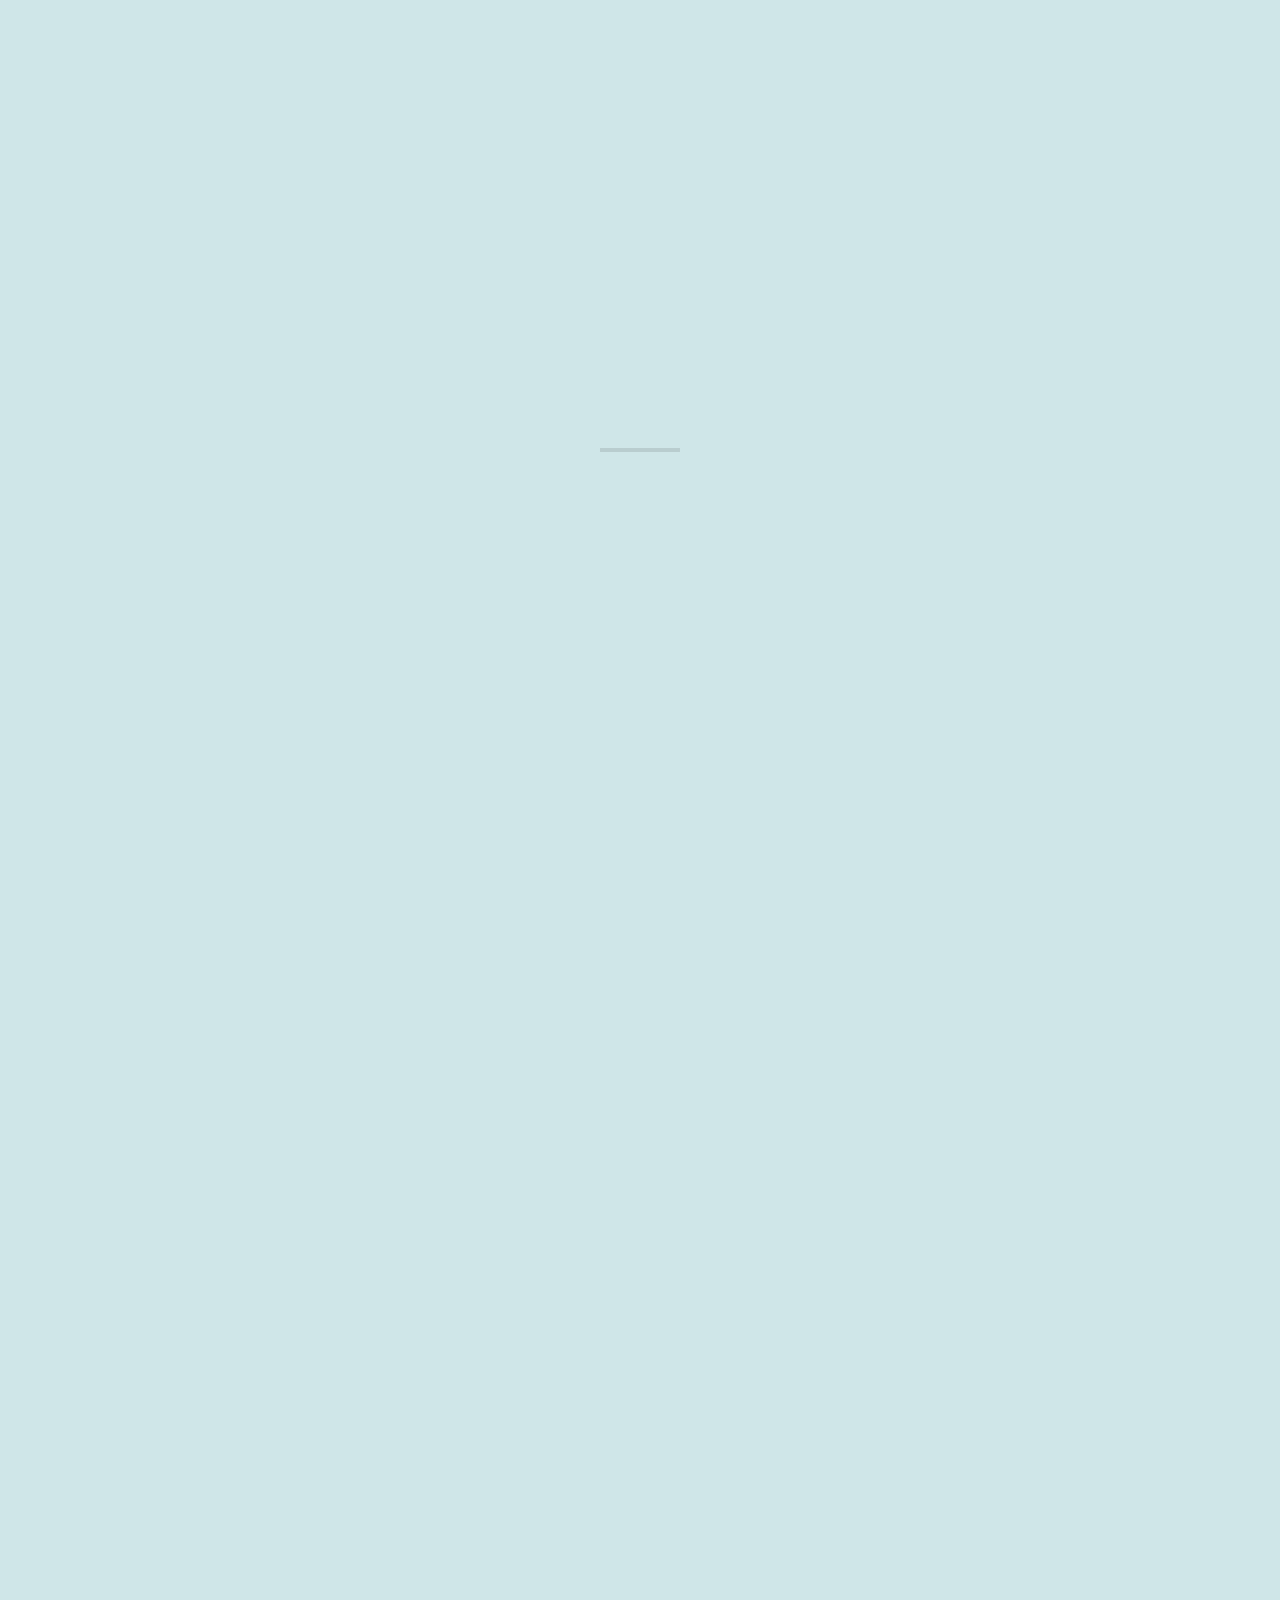
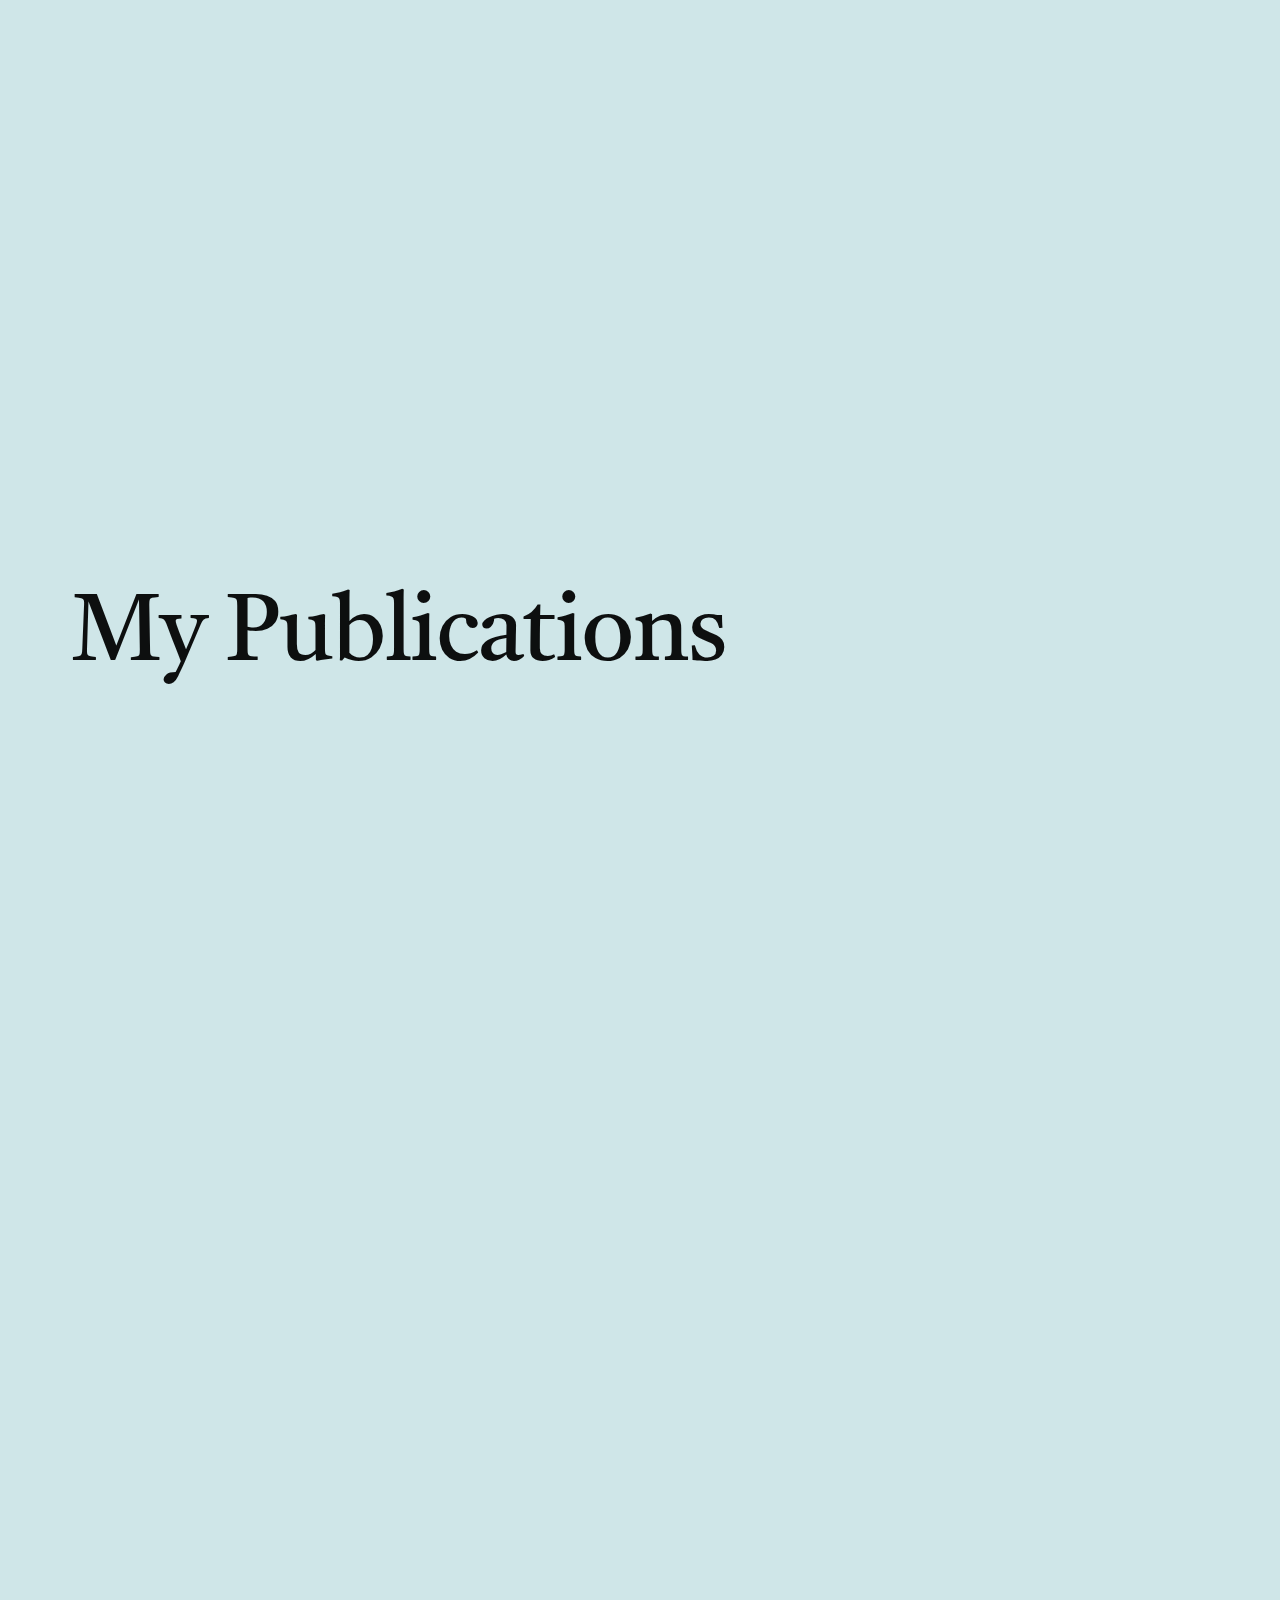
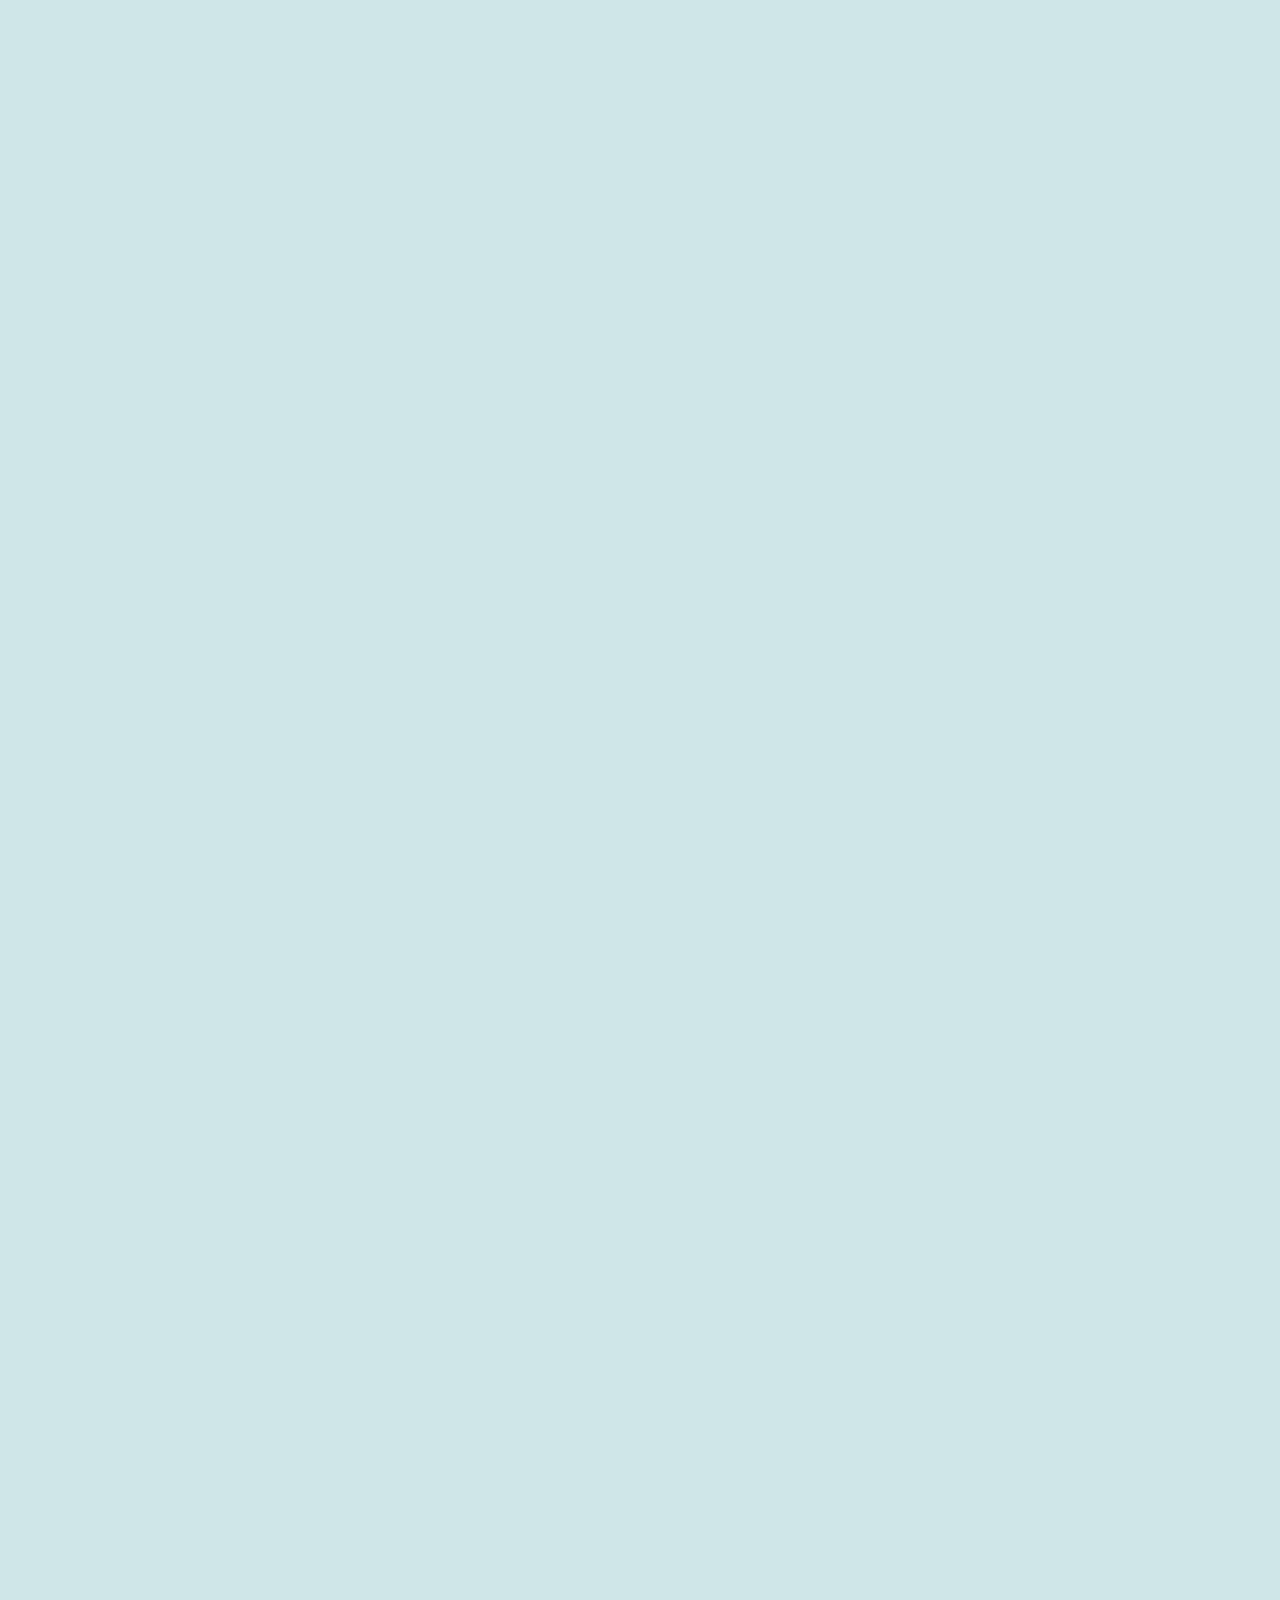
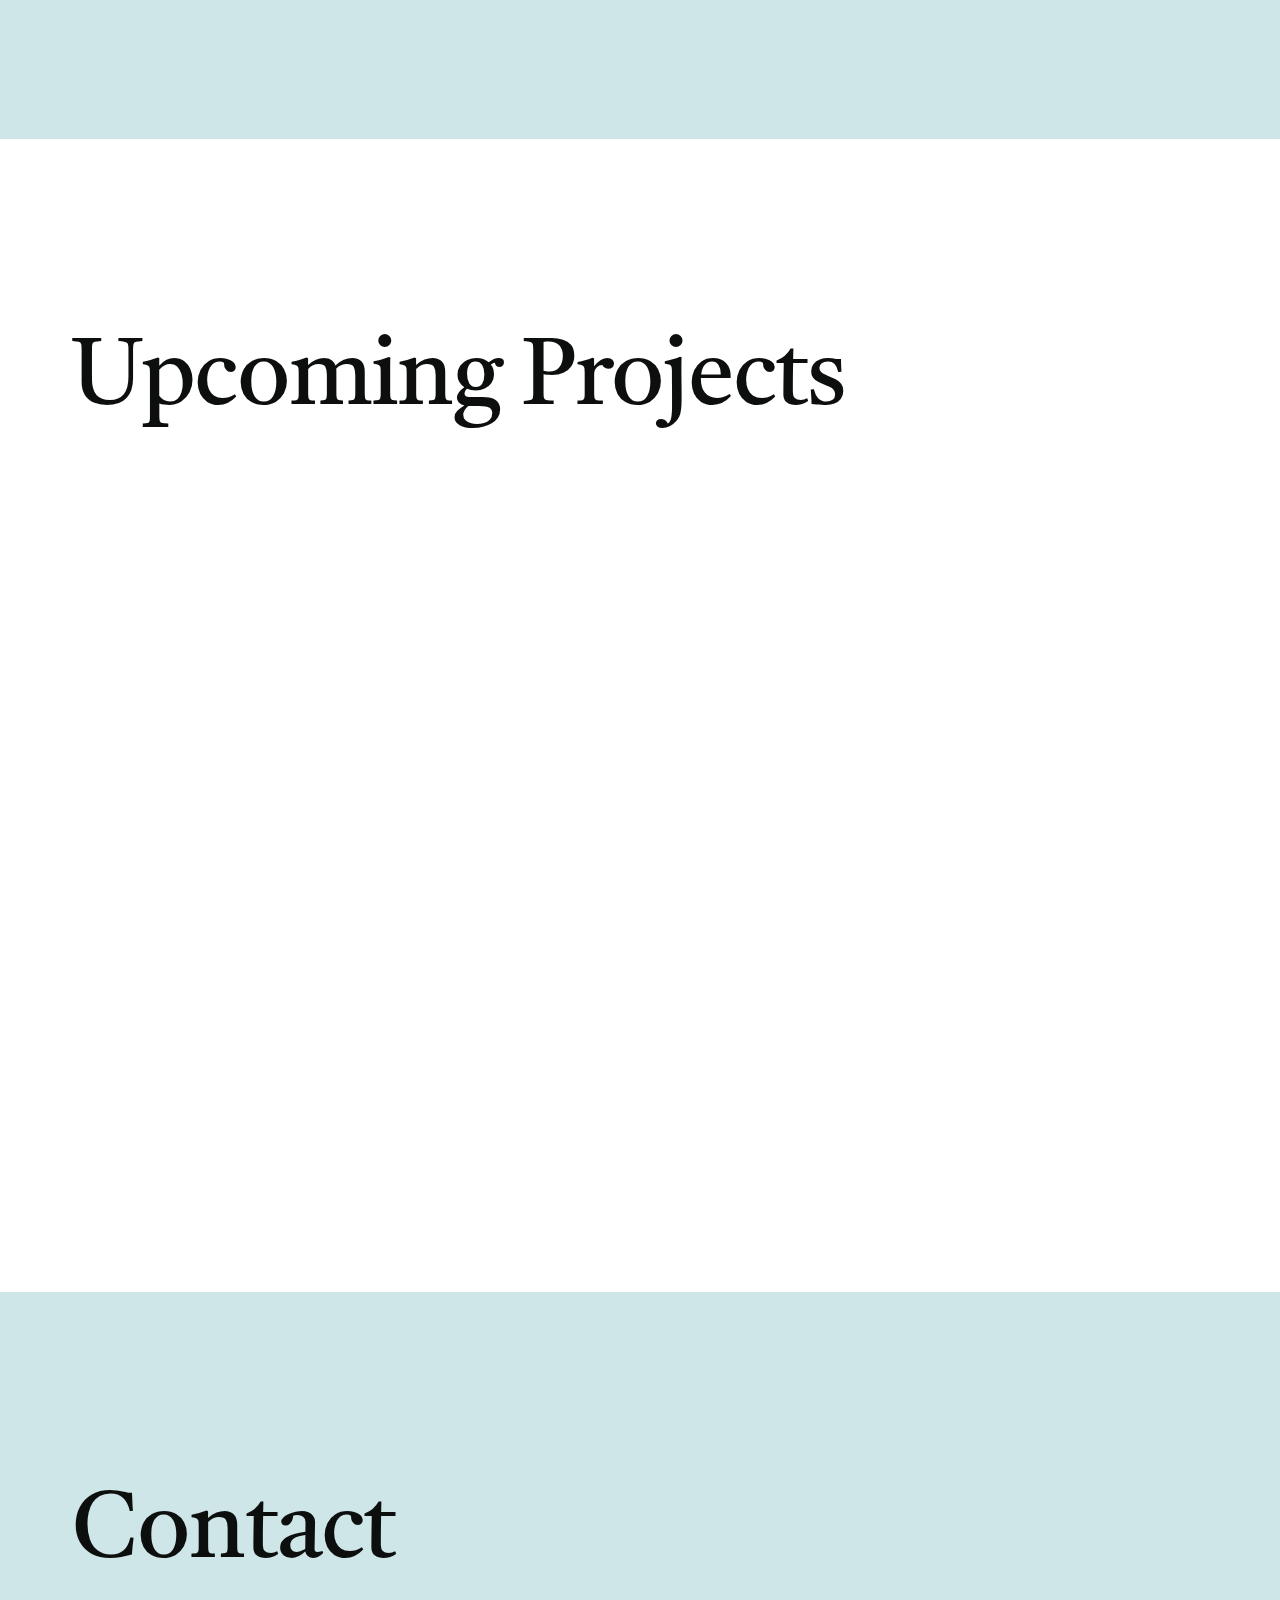
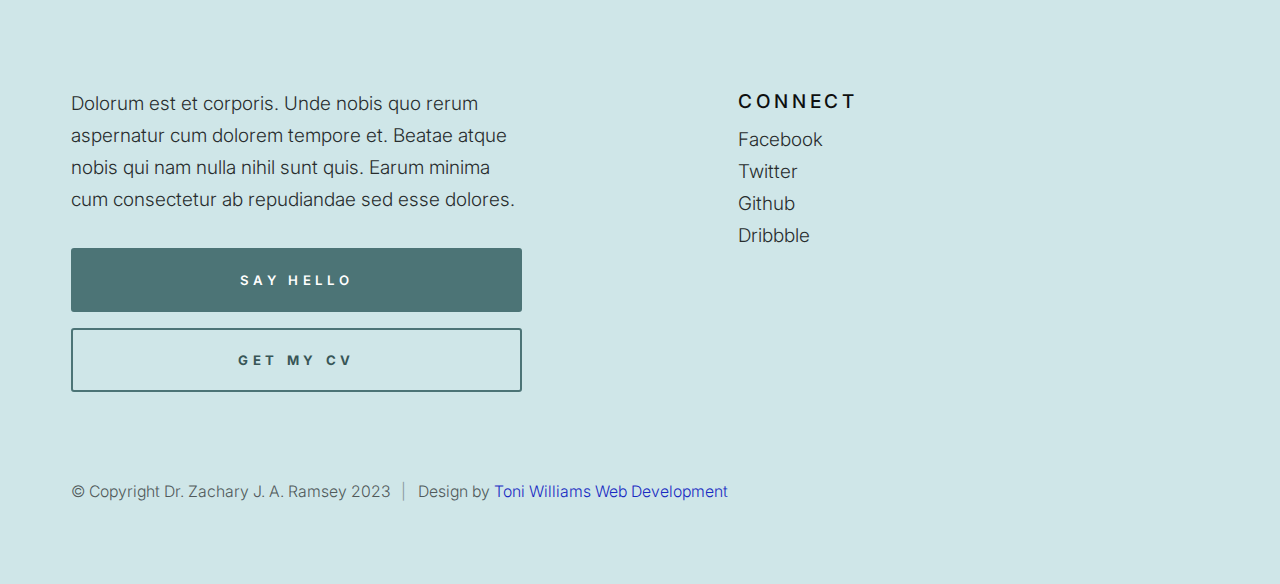
==== index.html @ a9add040 "initialize repo" ====
<!DOCTYPE html>
<html lang="en" class="no-js" >
<head>

    <!--- basic page needs
    ================================================== -->
    <meta charset="utf-8">
    <meta name="viewport" content="width=device-width, initial-scale=1">
    <title>Dr. Zachary J. A. Ramsey</title>

    <script>
        document.documentElement.classList.remove('no-js');
        document.documentElement.classList.add('js');
    </script>

    <!-- CSS
    ================================================== -->
    <link rel="stylesheet" href="css/vendor.css">
    <link rel="stylesheet" href="css/styles.css">

    <!-- favicons
    ================================================== -->
    <link rel="apple-touch-icon" sizes="180x180" href="apple-touch-icon.png">
    <link rel="icon" type="image/png" sizes="32x32" href="favicon-32x32.png">
    <link rel="icon" type="image/png" sizes="16x16" href="favicon-16x16.png">
    <link rel="manifest" href="site.webmanifest">

</head>


<body id="top">


    <!-- preloader
    ================================================== -->
    <div id="preloader">
        <div id="loader" class="line"></div>
    </div>


    <!-- page wrap
    ================================================== -->
    <div id="page" class="s-pagewrap">


        <!-- # site header 
        ================================================== -->
        <header id="masthead" class="s-header">

             <div class="s-header__block">
                <div class="s-header__branding">
                    <p class="site-title">
                        <a href="index.html" rel="home">Dr. Zachary J. A. Ramsey</a>
                    </p>
                </div>

                <a class="s-header__menu-toggle" href="#0"><span>Menu</span></a>
            </div> <!-- end s-header__block -->

            <div class="row s-header__nav-wrap">

                <nav class="s-header__nav">
                    <ul>
                        <li class="current"><a href="#intro" class="smoothscroll">Intro</a></li>
                        <li><a href="#about" class="smoothscroll">About</a></li>
                        <li><a href="#timeline" class="smoothscroll">My Publications</a></li>
                        <li><a href="#colophon" class="smoothscroll">My Passions</a></li>
                        <li><a href="#colophon" class="smoothscroll">My Interests</a></li>
                        <li><a href="#colophon" class="smoothscroll">Upcoming Projects</a></li>

                    </ul>
                </nav> <!-- end s-header__nav -->

               <!-- end s-header__social -->

            </div> <!-- end s-header__nav-wrap -->

        </header> <!-- end s-header -->


        <!-- intro
        ================================================== -->
        <section id="intro" class="s-intro">

            <div class="row">
                <div class="column lg-12 s-intro__content">

                    <div class="s-intro__text">
                        <h1 class="s-intro__text-huge animate-on-load">
                            Dr. Zachary J. A. Ramsey
                        </h1>
                    </div>

                    <div class="s-intro__bg"></div> 

                </div>
            </div>

        </section> <!-- end s-intro -->


        <!-- about
        ================================================== -->
        <section id="about" class="s-about">


            <div class="s-about__block s-about__intro">

                <div class="row">
                    <div class="column lg-12">
                        <h2 class="text-pretitle animate-on-load">About Me</h2>
    
                        <p class="attention-getter animate-on-load">
                            I'm Dr. Zachary J. A. Ramsay, a medical doctor, and clinical epidemiologist. I have worked on critical clinical trials and research studies at the University of the West Indies Sickle Cell Unit where I teach and work as a research fellow. My work has been published in peer-reviewed journals and presented at regional conferences. To meet the growing demand for big data analytics, I'm pursuing a Master of Science in Applied Statistical Modelling and Health Informatics at King's College London as a Chevening Scholar. Here, I aspire to learn new data science and statistical modeling skills to contribute to the national e-health program, public health projects, and epidemiological research studies at the Caribbean Institute for Health Research.
                        </p>
                    </div>
                </div>

            </div> <!-- end s-about__intro -->


            <div class="s-about__block s-about__career">

                <div class="row s-about__career-header">
                    <div class="column lg-12">
    
                        <p class="text-huge-title">
My Publications                        </p>
                    </div>
                </div>

                <div id="#timeline" class="row s-about__timeline" data-animate-block>
                    <div class="column lg-6 stack-on-900 s-about__timeline-section" data-animate-el>
    
                        
    
                        <div class="timeline">
    
                            <div class="timeline__block">
                                <div class="timeline__bullet"></div>
                                <div class="timeline__header">
                                    <h4 class="timeline__title">Sage Journals</h3>
                                </div>
                                <div class="timeline__desc">
                                    <p>The clinical assessment of foreign body ingestions: Experience in a developing country</p>
                                </div>
                            </div>
    
                            <div class="timeline__block">
                                <div class="timeline__bullet"></div>
                                <div class="timeline__header">
                                    <h4 class="timeline__title">Annals of Hematology

                                    </h4>
                                </div>
                                <div class="timeline__desc">
                                    <p>Numb chin syndrome in sickle cell disease: a case series of Jamaican patients</p>
                                </div>
                            </div>

                            <div class="timeline__block">
                                <div class="timeline__bullet"></div>
                                <div class="timeline__header">
                                    <h4 class="timeline__title">Disability and Health Journal</h4>
                                </div>
                                <div class="timeline__desc">
                                    <p> Health-related quality of life and neuropathic pain in sickle cell disease in Jamaica</p>
                                </div>
                            </div>
                            <div class="timeline__block">
                                <div class="timeline__bullet"></div>
                                <div class="timeline__header">
                                    <h4 class="timeline__title">Health Equity Journal</h4>
                                </div>
                                <div class="timeline__desc">
                                    <p>How Free Is Free Health Care? An Assessment of Universal Health Coverage Among Jamaicans with Sickle Cell Disease </p>
                                </div>
                            </div>
                            <div class="timeline__block">
                                <div class="timeline__bullet"></div>
                                <div class="timeline__header">
                                    <h4 class="timeline__title">The Clinical Journal of Pain</h4>
                                </div>
                                <div class="timeline__desc">
                                    <p>Sickle Cell Disease and Pain: Is it all Vaso-occlusive Crises?Sickle Cell Disease and Pain: Is it all Vaso-occlusive Crises?</p>
                                </div>
                            </div>
    
                            <div class="timeline__block">
                                <div class="timeline__bullet"></div>
                                <div class="timeline__header">
                                    <h4 class="timeline__title">BMC Journal of Medical Case Reports</h4>
                                </div>
                                <div class="timeline__desc">
                                    <p>The additional genetic diagnosis of homozygous sickle cell disease in a patient with Waardenburg-Shah syndrome: a case report </p>
                                </div>
                            </div>
                         <!-- end timeline -->
    
                    </div> <!-- end s-about__timeline-section -->
    
                    <!-- <div class="column lg-6 stack-on-900 s-about__timeline-section" data-animate-el>
    
                        <h2 class="text-subtitle">
                            Education
                        </h2>
    
                        <div class="timeline">
    
                            <div class="timeline__block">
                                <div class="timeline__bullet"></div>
                                <div class="timeline__header">
                                    <h4 class="timeline__title">University of Life</h3>
                                    <h5 class="timeline__meta">Master in Graphic Design</h5>
                                    <p class="timeline__timeframe">April 2015</p>
                                </div>
                                <div class="timeline__desc">
                                    <p>Lorem ipsum Occaecat do esse ex et dolor culpa nisi ex in magna consectetur nisi cupidatat laboris esse eiusmod deserunt aute do quis velit esse sed Ut proident cupidatat nulla esse cillum laborum occaecat nostrud sit dolor incididunt amet est occaecat nisi.</p>
                                </div>
                            </div>
    
                            <div class="timeline__block">
                                <div class="timeline__bullet"></div>
                                <div class="timeline__header">
                                    <h4 class="timeline__title">School of Cool Designers</h4>
                                    <h5 class="timeline__meta">B.A. Degree in Graphic Design</h5>
                                    <p class="timeline__timeframe">August 2012</p>
                                </div>
                                <div class="timeline__desc">
                                    <p>Lorem ipsum Occaecat do esse ex et dolor culpa nisi ex in magna consectetur nisi cupidatat laboris esse eiusmod deserunt aute do quis velit esse sed Ut proident cupidatat nulla esse cillum laborum occaecat nostrud sit dolor incididunt amet est occaecat nisi.</p>
                                </div>
                            </div>
     
                        </div> <!-- end timeline -->
                        
                    </div> <!-- end s-about__timeline-section -->
    
                </div> <!-- end about__timeline -->

                <div class="row s-about__skills" data-animate-block>
                    <div class="column lg-12" data-animate-el>
    
                        <!-- <h2 class="text-subtitle">
                            Skills & Expertise
                        </h2> -->
                        <div class="column lg-12">
    
                            <p class="text-huge-title">
                               My Passions                     </p>
                        </div>
    
                        <ul class="skill-bars">
                            <li>
                            <div class="progress percent95"></div>
                            <strong>placeholder</strong>
                            </li>
                            <li>
                            <div class="progress percent85"></div>
                            <strong>placeholder</strong>
                            </li>
                            <li>
                            <div class="progress percent70"></div>
                            <strong>placeholder</strong>
                            </li>
                            <li>
                            <div class="progress percent75"></div>
                            <strong>placeholder</strong>
                            </li>
                            <li>
                            <div class="progress percent85"></div>
                            <strong>placeholder</strong>
                            </li>
                            <li>
                            <div class="progress percent90"></div>
                            <strong>placeholder</strong>
                            </li>
                            <li>
                            <div class="progress percent85"></div>
                            <strong>placeholder</strong>
                            </li>
                            <li>
                            <div class="progress percent75"></div>
                            <strong>placeholder</strong>
                            </li>
                        </ul>
    
                    </div>
                </div> <!-- end s-about__skills -->

                <div class="row s-about__clients" data-animate-block>
                    <div class="column lg-12" data-animate-el>
                        <div class="column lg-12">
    
                            <p class="text-huge-title">
                               My Interests                    </p>
                        </div>
    
                        <ul class="skill-bars">
                            <li>
                            <div class="progress percent95"></div>
                            <strong>placeholder</strong>
                            </li>
                            <li>
                            <div class="progress percent85"></div>
                            <strong>placeholder</strong>
                            </li>
                            <li>
                            <div class="progress percent70"></div>
                            <strong>placeholder</strong>
                            </li>
                            <li>
                            <div class="progress percent75"></div>
                            <strong>placeholder</strong>
                            </li>
                            <li>
                            <div class="progress percent85"></div>
                            <strong>placeholder</strong>
                            </li>
                            <li>
                            <div class="progress percent90"></div>
                            <strong>placeholder</strong>
                            </li>
                            <li>
                            <div class="progress percent85"></div>
                            <strong>placeholder</strong>
                            </li>
                            <li>
                            <div class="progress percent75"></div>
                            <strong>placeholder</strong>
                            </li>
                        </ul>
    
                    </div>
                </div> <!-- end s-about__clients-->

            </div> <!-- end s-about__career -->

        </section> <!-- end s-about -->


        <!-- # works
        ================================================== -->
        <section id="works" class="s-works">

            <div class="row">
                <div class="column lg-12">

                    <p class="text-huge-title">
                  Upcoming Projects
                    </p>
                </div>
            </div>

            <div class="row folio-list block-lg-one-half block-stack-on-550" data-animate-block>

                <div class="column" data-animate-el>
                    <div class="folio-item">
                        <div class="folio-item__thumb">
                            <a class="folio-item__thumb-link" href="images/portfolio/gallery/g-kinfolk.jpg" Title="The Kinfolk" data-size="1050x700">
                                <img src="#" 
                                     srcset="#" alt="">
                            </a>
                        </div>
                        <div class="folio-item__info">
                            <div class="folio-item__meta">
                                <span class="cat">placeholder</span>
                                <a href="#" title="Project Link" class="project-link">placeholder</a>
                            </div>
                            <h4 class="folio-item__title">placeholder</h4>
                        </div>
                        <div class="folio-item__caption">
                            <p>placeholder</p>
                        </div>
                    </div>
                </div> <!-- end column -->
                <div class="column" data-animate-el>
                    <div class="folio-item">
                        <div class="folio-item__thumb">
                            <a class="folio-item__thumb-link" href="#" title="Grayscale" data-size="1050x700">
                                <img src="#" 
                                     srcset="#" alt="">
                            </a>
                        </div>
                        <div class="folio-item__info">
                            <div class="folio-item__meta">
                                <span class="cat">placeholder</span>
                                <a href="#" title="Project Link" class="project-link">placeholder</a>
                            </div>
                            <h4 class="folio-item__title">placeholder</h4>
                        </div>
                        <div class="folio-item__caption">
                            <p>placeholder</p>
                        </div>
                    </div>
                </div> <!-- end column -->
                <div class="column" data-animate-el>
                    <div class="folio-item">
                        <div class="folio-item__thumb">
                            <a class="folio-item__thumb-link" href="images/portfolio/gallery/g-lamp.jpg" title="The Lamp" data-size="1050x700">
                                <img src="#" 
                                     srcset="#" alt="">
                            </a>
                        </div>
                        <div class="folio-item__info">
                            <div class="folio-item__meta">
                                <span class="cat">placeholder</span>
                                <a href="https://www.behance.net/" title="Project Link" class="project-link">placeholder</a>
                            </div>
                            <h4 class="folio-item__title">Tplaceholder</h4>
                        </div>
                        <div class="folio-item__caption">
                            <p>placeholder</p>
                        </div>
                    </div>
                </div> <!-- end column -->
                <div class="column" data-animate-el>
                    <div class="folio-item">
                        <div class="folio-item__thumb">
                            <a class="folio-item__thumb-link" href="#" title="Caffein & Tulips" data-size="1050x700">
                                <img src="#" 
                                     srcset="#" alt="">
                            </a>
                        </div>
                        <div class="folio-item__info">
                            <div class="folio-item__meta">
                                <span class="cat">placeholder</span>
                                <a href="https://www.behance.net/" title="Project Link" class="project-link">placeholder</a>
                            </div>
                            <h4 class="folio-item__title">
                                placeholder
                            </h4>
                        </div>
                        <div class="folio-item__caption">
                            <p>placeholder</p>
                        </div>
                    </div>
                </div> <!-- end column -->
                <div class="column" data-animate-el>
                    <div class="folio-item">
                        <div class="folio-item__thumb">
                            <a class="folio-item__thumb-link" href="#" title="Tropical" data-size="1050x700">
                                <img src="#" 
                                     srcset="#" alt="">
                            </a>
                        </div>
                        <div class="folio-item__info">
                            <div class="folio-item__meta">
                                <span class="cat">placeholder</span>
                                <a href="https://www.behance.net/" title="Project Link" class="project-link">placeholder</a>
                            </div>
                            <h4 class="folio-item__title">placeholder</h4>
                        </div>
                        <div class="folio-item__caption">
                            <p>placeholder</p>
                        </div>
                    </div>
                </div> <!-- end column -->
                <div class="column" data-animate-el>
                    <div class="folio-item">
                        <div class="folio-item__thumb">
                            <a class="folio-item__thumb-link" href="#" title="Woodcraft" data-size="1050x700">
                                <img src="#" 
                                     srcset="#" alt="">
                            </a>
                        </div>
                        <div class="folio-item__info">
                            <div class="folio-item__meta">
                                <span class="cat">placeholder</span>
                                <a href="https://www.behance.net/" title="Project Link" class="project-link">placeholder</a>
                            </div>
                            <h4 class="folio-item__title">placeholder</h4>
                        </div>
                        <div class="folio-item__caption">
                            <p>placeholder.</p>
                        </div>
                    </div>
                </div> <!-- end column -->
    
            </div> <!-- folio-list -->

            <!-- <div class="row testimonials">
                <div class="column lg-12">
    
                    <div class="swiper testimonial-slider">
    
                        <div class="swiper-wrapper">

                            <div class="testimonial-slider__slide swiper-slide">
                                <p>
                                Molestiae incidunt consequatur quis ipsa autem nam sit enim magni. Voluptas tempore rem. 
                                Explicabo a quaerat sint autem dolore ducimus ut consequatur neque. Nisi dolores quaerat fuga rem nihil nostrum.
                                Laudantium quia consequatur molestias.
                                </p>
                                <div class="testimonial-slider__author">
                                    <img src="images/avatars/user-02.jpg" alt="Author image" class="testimonial-slider__avatar">
                                    <cite class="testimonial-slider__cite">
                                        <strong>John Rockefeller</strong>
                                        <span>Standard Oil Co.</span>
                                    </cite>
                                </div>
                            </div> <!-- end testimonial-slider__slide 
            
                            <div class="testimonial-slider__slide swiper-slide">
                                <p>
                                Excepturi nam cupiditate culpa doloremque deleniti repellat. Veniam quos repellat voluptas animi adipisci.
                                Nisi eaque consequatur. Voluptatem dignissimos ut ducimus accusantium perspiciatis.
                                Quasi voluptas eius distinctio. Atque eos maxime.
                                </p>
                                <div class="testimonial-slider__author">
                                    <img src="images/avatars/user-03.jpg" alt="Author image" class="testimonial-slider__avatar">
                                    <cite class="testimonial-slider__cite">
                                        <strong>Andrew Carnegie</strong>
                                        <span>Carnegie Steel Co.</span>
                                    </cite>
                                </div>
                            </div> <!-- end testimonial-slider__slide 
            
                            <div class="testimonial-slider__slide swiper-slide">
                                <p>
                                Repellat dignissimos libero. Qui sed at corrupti expedita voluptas odit. Nihil ea quia nesciunt. Ducimus aut sed ipsam.  
                                Autem eaque officia cum exercitationem sunt voluptatum accusamus. Quasi voluptas eius distinctio.
                                Voluptatem dignissimos ut.
                                </p>
                                <div class="testimonial-slider__author">
                                    <img src="images/avatars/user-01.jpg" alt="Author image" class="testimonial-slider__avatar">
                                    <cite class="testimonial-slider__cite">
                                        <strong>John Morgan</strong>
                                        <span>JP Morgan & Co.</span>
                                    </cite>
                                </div>
                            </div> <!-- end testimonial-slider__slide 

                            <div class="testimonial-slider__slide swiper-slide">
                                <p>
                                Excepturi nam cupiditate culpa doloremque deleniti repellat. Veniam quos repellat voluptas animi adipisci.
                                Nisi eaque consequatur. Voluptatem dignissimos ut ducimus accusantium perspiciatis.
                                Quasi voluptas eius distinctio. Atque eos maxime.
                                </p>
                                <div class="testimonial-slider__author">
                                    <img src="images/avatars/user-05.jpg" alt="Author image" class="testimonial-slider__avatar">
                                    <cite class="testimonial-slider__cite">
                                        <strong>Henry Ford</strong>
                                        <span>Ford Motor Co.</span>
                                    </cite>
                                </div>
                            </div> <!-- end testimonial-slider__slide 
        
                        </div> end swiper-wrapper

                        <div class="testimonial-slider__next">
                            <svg xmlns="http://www.w3.org/2000/svg" width="24" height="24" viewBox="0 0 24 24" style="fill: rgba(0, 0, 0, 1);transform: ;msFilter:;"><path d="m11.293 17.293 1.414 1.414L19.414 12l-6.707-6.707-1.414 1.414L15.586 11H6v2h9.586z"></path></svg>
                        </div>
                        <div class="testimonial-slider__prev">
                            <svg xmlns="http://www.w3.org/2000/svg" width="24" height="24" viewBox="0 0 24 24" style="fill: rgba(0, 0, 0, 1);transform: ;msFilter:;"><path d="M12.707 17.293 8.414 13H18v-2H8.414l4.293-4.293-1.414-1.414L4.586 12l6.707 6.707z"></path></svg>
                        </div>
    
                        <div class="swiper-pagination"></div> -->
    
                    </div> <!-- end testimonial-slider 
    
                </div> <!-- end column -->
            </div> <!-- end row testimonials -->

        </section> <!-- end s-works -->


        <!-- # site footer
        ================================================== -->
        <footer id="colophon" class="s-footer">

            <div class="row s-footer__contact-header">
                <div class="column lg-12">
                    <!-- <h2 class="text-pretitle">Get In Touch</h2> -->

                    <p class="text-huge-title">
                       Contact
                    </p>
                </div>
            </div> <!-- end s-footer__content -->

            <div class="row s-footer__contact-content">

                <div class="column lg-5 md-6 stack-on-900 left-block">
                    <p>
                    Dolorum est et corporis. Unde nobis quo rerum aspernatur cum dolorem 
                    tempore et. Beatae atque nobis qui nam nulla nihil sunt quis. Earum 
                    minima cum consectetur ab repudiandae sed esse dolores.

                    <div class="s-footer__buttons">
                        <a href="mailto:sayhello@augustine.com" class="btn btn--primary u-fullwidth">Say Hello</a>
                        <a href="#0" class="btn btn--stroke u-fullwidth">Get My CV</a>
                    </div>

                    </p>
                </div>

                <div class="column lg-4 md-5 stack-on-900 right-block">

                    <!-- <div class="s-footer__contact-info" >
                        <h2 class="text-subtitle">
                            Start A Project
                        </h2>
                        <ul class="link-list">
                            <li><a href="mailto:sayhello@augustine.com">sayhello@augustine.com</a></li>
                            <li><a href="tel:+1975432345">+197 543 2345</a></li>
                        </ul>
                    </div> -->

                    <div class="s-footer__social">
                        <h2 class="text-subtitle">
                            Connect
                        </h2>
                        <ul class="link-list">
                            <li><a href="#0">Facebook</a></li>
                            <li><a href="#0">Twitter</a></li>
                            <li><a href="#0">Github</a></li>
                            <li><a href="#0">Dribbble</a></li>
                        </ul>
                    </div>
                    
                </div>
            </div> <!-- end s-footer__contact-content -->

            <div class="row s-footer__bottom">
                <div class="column ss-copyright">
                    <span>© Copyright Dr. Zachary J. A. Ramsey 2023</span> 
                    <span>Design by <a href="https://toniwilliamsdev.com/">Toni Williams Web Development</a></span>
                </div>

                <div class="ss-go-top">
                    <a class="smoothscroll" title="Back to Top" href="#top">
                        <svg xmlns="http://www.w3.org/2000/svg" width="24" height="24" viewBox="0 0 24 24" style="fill: rgba(0, 0, 0, 1);transform: ;msFilter:;"><path d="M6 4h12v2H6zm5 10v6h2v-6h5l-6-6-6 6z"></path></svg>
                    </a>
                </div>
            </div> <!-- end s-footer__bottom-->

        </footer> <!-- end s-footer -->

    </div> <!-- end s-pagewrap -->


    <!-- photoswipe background
    ================================================== -->
    <div aria-hidden="true" class="pswp" role="dialog" tabindex="-1">

        <div class="pswp__bg"></div>
        <div class="pswp__scroll-wrap">

            <div class="pswp__container">
                <div class="pswp__item"></div>
                <div class="pswp__item"></div>
                <div class="pswp__item"></div>
            </div>

            <div class="pswp__ui pswp__ui--hidden">
                <div class="pswp__top-bar">
                    <div class="pswp__counter"></div><button class="pswp__button pswp__button--close" title="Close (Esc)"></button> <button class="pswp__button pswp__button--share" title=
                    "Share"></button> <button class="pswp__button pswp__button--fs" title="Toggle fullscreen"></button> <button class="pswp__button pswp__button--zoom" title=
                    "Zoom in/out"></button>
                    <div class="pswp__preloader">
                        <div class="pswp__preloader__icn">
                            <div class="pswp__preloader__cut">
                                <div class="pswp__preloader__donut"></div>
                            </div>
                        </div>
                    </div>
                </div>
                <div class="pswp__share-modal pswp__share-modal--hidden pswp__single-tap">
                    <div class="pswp__share-tooltip"></div>
                </div><button class="pswp__button pswp__button--arrow--left" title="Previous (arrow left)"></button> <button class="pswp__button pswp__button--arrow--right" title=
                "Next (arrow right)"></button>
                <div class="pswp__caption">
                    <div class="pswp__caption__center"></div>
                </div>
            </div>

        </div>

    </div> <!-- end photoSwipe background -->


    <!-- Java Script
    ================================================== -->
    <script src="js/plugins.js"></script>
    <script src="js/main.js"></script>

</body>
</html>
---- css/vendor.css ----
/* ===================================================================
 * Augustine Third-party Stylesheets
 * Template Ver. 1.0.0
 * 03-16-2022
 * -------------------------------------------------------------------
 *
 * TOC:
 * # PrismJS 
 * # Swiper
 * # PhotoSwipe Main CSS
 * # PhotoSwipe Skin
 *
 * ------------------------------------------------------------------- */


/* ===================================================================
 * # PrismJS 1.20.0
 *   https://prismjs.com/download.html#themes=prism-okaidia&languages=markup+css+clike+javascript+markup-templating+php 
 *   
 *   okaidia theme for JavaScript, CSS and HTML
 *   Loosely based on Monokai textmate theme by http://www.monokai.nl/
 *   @author ocodia
 * ------------------------------------------------------------------- */
code[class*="language-"],
pre[class*="language-"] {
    color           : #f8f8f2;
    background      : none;
    text-shadow     : 0 1px rgba(0, 0, 0, 0.3);
    font-family     : var(--font-mono);
    font-size       : calc(var(--text-size) * 0.9444);
    text-align      : left;
    white-space     : pre;
    word-spacing    : normal;
    word-break      : normal;
    word-wrap       : normal;
    line-height     : var(--vspace-1);
    -moz-tab-size   : 4;
    -o-tab-size     : 4;
    tab-size        : 4;
    -webkit-hyphens : none;
    -moz-hyphens    : none;
    -ms-hyphens     : none;
    hyphens         : none;
}

/* Code blocks */
pre[class*="language-"] {
    padding  : var(--vspace-0_5) 0 var(--vspace-1);
    margin   : var(--vspace-1) 0;
    overflow : auto;
}

:not(pre)>code[class*="language-"],
pre[class*="language-"] {
    background : #272822;
}

/* Inline code */
:not(pre)>code[class*="language-"] {
    padding     : .1em;
    white-space : normal;
}

.token.comment,
.token.prolog,
.token.doctype,
.token.cdata {
    color : slategray;
}

.token.punctuation {
    color : #f8f8f2;
}

.token.namespace {
    opacity : .7;
}

.token.property,
.token.tag,
.token.constant,
.token.symbol,
.token.deleted {
    color : #f92672;
}

.token.boolean,
.token.number {
    color : #ae81ff;
}

.token.selector,
.token.attr-name,
.token.string,
.token.char,
.token.builtin,
.token.inserted {
    color : #a6e22e;
}

.token.operator,
.token.entity,
.token.url,
.language-css .token.string,
.style .token.string,
.token.variable {
    color : #f8f8f2;
}

.token.atrule,
.token.attr-value,
.token.function,
.token.class-name {
    color : #e6db74;
}

.token.keyword {
    color : #66d9ef;
}

.token.regex,
.token.important {
    color : #fd971f;
}

.token.important,
.token.bold {
    font-weight : bold;
}

.token.italic {
    font-style : italic;
}

.token.entity {
    cursor : help;
}



/* ===================================================================
 * # Swiper 8.0.6
 * Most modern mobile touch slider and framework with hardware accelerated transitions
 * https://swiperjs.com
 *
 * Copyright 2014-2022 Vladimir Kharlampidi
 *
 * Released under the MIT License
 *
 * Released on: February 14, 2022
 * ------------------------------------------------------------------- */
@font-face {
    font-family : 'swiper-icons';
    src         : url("data:application/font-woff;charset=utf-8;base64, [base64]//wADZ2x5ZgAAAywAAADMAAAD2MHtryVoZWFkAAABbAAAADAAAAA2E2+eoWhoZWEAAAGcAAAAHwAAACQC9gDzaG10eAAAAigAAAAZAAAArgJkABFsb2NhAAAC0AAAAFoAAABaFQAUGG1heHAAAAG8AAAAHwAAACAAcABAbmFtZQAAA/gAAAE5AAACXvFdBwlwb3N0AAAFNAAAAGIAAACE5s74hXjaY2BkYGAAYpf5Hu/j+W2+MnAzMYDAzaX6QjD6/4//Bxj5GA8AuRwMYGkAPywL13jaY2BkYGA88P8Agx4j+/8fQDYfA1AEBWgDAIB2BOoAeNpjYGRgYNBh4GdgYgABEMnIABJzYNADCQAACWgAsQB42mNgYfzCOIGBlYGB0YcxjYGBwR1Kf2WQZGhhYGBiYGVmgAFGBiQQkOaawtDAoMBQxXjg/wEGPcYDDA4wNUA2CCgwsAAAO4EL6gAAeNpj2M0gyAACqxgGNWBkZ2D4/wMA+xkDdgAAAHjaY2BgYGaAYBkGRgYQiAHyGMF8FgYHIM3DwMHABGQrMOgyWDLEM1T9/w8UBfEMgLzE////P/5//f/V/xv+r4eaAAeMbAxwIUYmIMHEgKYAYjUcsDAwsLKxc3BycfPw8jEQA/[base64]/uznmfPFBNODM2K7MTQ45YEAZqGP81AmGGcF3iPqOop0r1SPTaTbVkfUe4HXj97wYE+yNwWYxwWu4v1ugWHgo3S1XdZEVqWM7ET0cfnLGxWfkgR42o2PvWrDMBSFj/IHLaF0zKjRgdiVMwScNRAoWUoH78Y2icB/yIY09An6AH2Bdu/UB+yxopYshQiEvnvu0dURgDt8QeC8PDw7Fpji3fEA4z/PEJ6YOB5hKh4dj3EvXhxPqH/SKUY3rJ7srZ4FZnh1PMAtPhwP6fl2PMJMPDgeQ4rY8YT6Gzao0eAEA409DuggmTnFnOcSCiEiLMgxCiTI6Cq5DZUd3Qmp10vO0LaLTd2cjN4fOumlc7lUYbSQcZFkutRG7g6JKZKy0RmdLY680CDnEJ+UMkpFFe1RN7nxdVpXrC4aTtnaurOnYercZg2YVmLN/d/gczfEimrE/fs/bOuq29Zmn8tloORaXgZgGa78yO9/cnXm2BpaGvq25Dv9S4E9+5SIc9PqupJKhYFSSl47+Qcr1mYNAAAAeNptw0cKwkAAAMDZJA8Q7OUJvkLsPfZ6zFVERPy8qHh2YER+3i/BP83vIBLLySsoKimrqKqpa2hp6+jq6RsYGhmbmJqZSy0sraxtbO3sHRydnEMU4uR6yx7JJXveP7WrDycAAAAAAAH//wACeNpjYGRgYOABYhkgZgJCZgZNBkYGLQZtIJsFLMYAAAw3ALgAeNolizEKgDAQBCchRbC2sFER0YD6qVQiBCv/H9ezGI6Z5XBAw8CBK/m5iQQVauVbXLnOrMZv2oLdKFa8Pjuru2hJzGabmOSLzNMzvutpB3N42mNgZGBg4GKQYzBhYMxJLMlj4GBgAYow/P/PAJJhLM6sSoWKfWCAAwDAjgbRAAB42mNgYGBkAIIbCZo5IPrmUn0hGA0AO8EFTQAA");
    font-weight : 400;
    font-style  : normal;
}

:root {
    --swiper-theme-color : #007aff;
}

.swiper {
    margin-left  : auto;
    margin-right : auto;
    position     : relative;
    overflow     : hidden;
    list-style   : none;
    padding      : 0;
    /* Fix of Webkit flickering */
    z-index      : 1;
}

.swiper-vertical>.swiper-wrapper {
    flex-direction : column;
}

.swiper-wrapper {
    position            : relative;
    width               : 100%;
    height              : 100%;
    z-index             : 1;
    display             : flex;
    transition-property : transform;
    box-sizing          : content-box;
}

.swiper-android .swiper-slide,
.swiper-wrapper {
    transform : translate3d(0px, 0, 0);
}

.swiper-pointer-events {
    touch-action : pan-y;
}

.swiper-pointer-events.swiper-vertical {
    touch-action : pan-x;
}

.swiper-slide {
    flex-shrink         : 0;
    width               : 100%;
    height              : 100%;
    position            : relative;
    transition-property : transform;
}

.swiper-slide-invisible-blank {
    visibility : hidden;
}

/* Auto Height */
.swiper-autoheight,
.swiper-autoheight .swiper-slide {
    height : auto;
}

.swiper-autoheight .swiper-wrapper {
    align-items         : flex-start;
    transition-property : transform, height;
}

.swiper-backface-hidden .swiper-slide {
    transform                   : translateZ(0);
    -webkit-backface-visibility : hidden;
    backface-visibility         : hidden;
}

/* 3D Effects */
.swiper-3d,
.swiper-3d.swiper-css-mode .swiper-wrapper {
    perspective : 1200px;
}

.swiper-3d .swiper-wrapper,
.swiper-3d .swiper-slide,
.swiper-3d .swiper-slide-shadow,
.swiper-3d .swiper-slide-shadow-left,
.swiper-3d .swiper-slide-shadow-right,
.swiper-3d .swiper-slide-shadow-top,
.swiper-3d .swiper-slide-shadow-bottom,
.swiper-3d .swiper-cube-shadow {
    transform-style : preserve-3d;
}

.swiper-3d .swiper-slide-shadow,
.swiper-3d .swiper-slide-shadow-left,
.swiper-3d .swiper-slide-shadow-right,
.swiper-3d .swiper-slide-shadow-top,
.swiper-3d .swiper-slide-shadow-bottom {
    position       : absolute;
    left           : 0;
    top            : 0;
    width          : 100%;
    height         : 100%;
    pointer-events : none;
    z-index        : 10;
}

.swiper-3d .swiper-slide-shadow {
    background : rgba(0, 0, 0, 0.15);
}

.swiper-3d .swiper-slide-shadow-left {
    background-image : linear-gradient(to left, rgba(0, 0, 0, 0.5), rgba(0, 0, 0, 0));
}

.swiper-3d .swiper-slide-shadow-right {
    background-image : linear-gradient(to right, rgba(0, 0, 0, 0.5), rgba(0, 0, 0, 0));
}

.swiper-3d .swiper-slide-shadow-top {
    background-image : linear-gradient(to top, rgba(0, 0, 0, 0.5), rgba(0, 0, 0, 0));
}

.swiper-3d .swiper-slide-shadow-bottom {
    background-image : linear-gradient(to bottom, rgba(0, 0, 0, 0.5), rgba(0, 0, 0, 0));
}

/* CSS Mode */
.swiper-css-mode>.swiper-wrapper {
    overflow           : auto;
    scrollbar-width    : none;
    /* For Firefox */
    -ms-overflow-style : none;
    /* For Internet Explorer and Edge */
}

.swiper-css-mode>.swiper-wrapper::-webkit-scrollbar {
    display : none;
}

.swiper-css-mode>.swiper-wrapper>.swiper-slide {
    scroll-snap-align : start start;
}

.swiper-horizontal.swiper-css-mode>.swiper-wrapper {
    scroll-snap-type : x mandatory;
}

.swiper-vertical.swiper-css-mode>.swiper-wrapper {
    scroll-snap-type : y mandatory;
}

.swiper-centered>.swiper-wrapper::before {
    content     : '';
    flex-shrink : 0;
    order       : 9999;
}

.swiper-centered.swiper-horizontal>.swiper-wrapper>.swiper-slide:first-child {
    margin-inline-start : var(--swiper-centered-offset-before);
}

.swiper-centered.swiper-horizontal>.swiper-wrapper::before {
    height     : 100%;
    min-height : 1px;
    width      : var(--swiper-centered-offset-after);
}

.swiper-centered.swiper-vertical>.swiper-wrapper>.swiper-slide:first-child {
    margin-block-start : var(--swiper-centered-offset-before);
}

.swiper-centered.swiper-vertical>.swiper-wrapper::before {
    width     : 100%;
    min-width : 1px;
    height    : var(--swiper-centered-offset-after);
}

.swiper-centered>.swiper-wrapper>.swiper-slide {
    scroll-snap-align : center center;
}

.swiper-virtual .swiper-slide {
    -webkit-backface-visibility : hidden;
    transform                   : translateZ(0);
}

.swiper-virtual.swiper-css-mode .swiper-wrapper::after {
    content        : '';
    position       : absolute;
    left           : 0;
    top            : 0;
    pointer-events : none;
}

.swiper-virtual.swiper-css-mode.swiper-horizontal .swiper-wrapper::after {
    height : 1px;
    width  : var(--swiper-virtual-size);
}

.swiper-virtual.swiper-css-mode.swiper-vertical .swiper-wrapper::after {
    width  : 1px;
    height : var(--swiper-virtual-size);
}

:root {
    --swiper-navigation-size  : 44px;
    /*
  --swiper-navigation-color   : var(--swiper-theme-color);
  */
}

.swiper-button-prev,
.swiper-button-next {
    position        : absolute;
    top             : 50%;
    width           : calc(var(--swiper-navigation-size) / 44 * 27);
    height          : var(--swiper-navigation-size);
    margin-top      : calc(0px - (var(--swiper-navigation-size) / 2));
    z-index         : 10;
    cursor          : pointer;
    display         : flex;
    align-items     : center;
    justify-content : center;
    color           : var(--swiper-navigation-color, var(--swiper-theme-color));
}

.swiper-button-prev.swiper-button-disabled,
.swiper-button-next.swiper-button-disabled {
    opacity        : 0.35;
    cursor         : auto;
    pointer-events : none;
}

.swiper-button-prev:after,
.swiper-button-next:after {
    font-family    : swiper-icons;
    font-size      : var(--swiper-navigation-size);
    text-transform : none !important;
    letter-spacing : 0;
    text-transform : none;
    font-variant   : initial;
    line-height    : 1;
}

.swiper-button-prev,
.swiper-rtl .swiper-button-next {
    left  : 10px;
    right : auto;
}

.swiper-button-prev:after,
.swiper-rtl .swiper-button-next:after {
    content : 'prev';
}

.swiper-button-next,
.swiper-rtl .swiper-button-prev {
    right : 10px;
    left  : auto;
}

.swiper-button-next:after,
.swiper-rtl .swiper-button-prev:after {
    content : 'next';
}

.swiper-button-lock {
    display : none;
}

:root {
    /*
  --swiper-pagination-color: var(--swiper-theme-color);
  --swiper-pagination-bullet-size: 8px;
  --swiper-pagination-bullet-width: 8px;
  --swiper-pagination-bullet-height: 8px;
  --swiper-pagination-bullet-inactive-color: #000;
  --swiper-pagination-bullet-inactive-opacity: 0.2;
  --swiper-pagination-bullet-opacity: 1;
  --swiper-pagination-bullet-horizontal-gap: 4px;
  --swiper-pagination-bullet-vertical-gap: 6px;
  */
}

.swiper-pagination {
    position   : absolute;
    text-align : center;
    transition : 300ms opacity;
    transform  : translate3d(0, 0, 0);
    z-index    : 10;
}

.swiper-pagination.swiper-pagination-hidden {
    opacity : 0;
}

/* Common Styles */
.swiper-pagination-fraction,
.swiper-pagination-custom,
.swiper-horizontal>.swiper-pagination-bullets,
.swiper-pagination-bullets.swiper-pagination-horizontal {
    bottom : 10px;
    left   : 0;
    width  : 100%;
}

/* Bullets */
.swiper-pagination-bullets-dynamic {
    overflow  : hidden;
    font-size : 0;
}

.swiper-pagination-bullets-dynamic .swiper-pagination-bullet {
    transform : scale(0.33);
    position  : relative;
}

.swiper-pagination-bullets-dynamic .swiper-pagination-bullet-active {
    transform : scale(1);
}

.swiper-pagination-bullets-dynamic .swiper-pagination-bullet-active-main {
    transform : scale(1);
}

.swiper-pagination-bullets-dynamic .swiper-pagination-bullet-active-prev {
    transform : scale(0.66);
}

.swiper-pagination-bullets-dynamic .swiper-pagination-bullet-active-prev-prev {
    transform : scale(0.33);
}

.swiper-pagination-bullets-dynamic .swiper-pagination-bullet-active-next {
    transform : scale(0.66);
}

.swiper-pagination-bullets-dynamic .swiper-pagination-bullet-active-next-next {
    transform : scale(0.33);
}

.swiper-pagination-bullet {
    width         : var(--swiper-pagination-bullet-width, var(--swiper-pagination-bullet-size, 8px));
    height        : var(--swiper-pagination-bullet-height, var(--swiper-pagination-bullet-size, 8px));
    display       : inline-block;
    border-radius : 50%;
    background    : var(--swiper-pagination-bullet-inactive-color, #000);
    opacity       : var(--swiper-pagination-bullet-inactive-opacity, 0.2);
}

button.swiper-pagination-bullet {
    border             : none;
    margin             : 0;
    padding            : 0;
    box-shadow         : none;
    -webkit-appearance : none;
    appearance         : none;
}

.swiper-pagination-clickable .swiper-pagination-bullet {
    cursor : pointer;
}

.swiper-pagination-bullet:only-child {
    display : none !important;
}

.swiper-pagination-bullet-active {
    opacity    : var(--swiper-pagination-bullet-opacity, 1);
    background : var(--swiper-pagination-color, var(--swiper-theme-color));
}

.swiper-vertical>.swiper-pagination-bullets,
.swiper-pagination-vertical.swiper-pagination-bullets {
    right     : 10px;
    top       : 50%;
    transform : translate3d(0px, -50%, 0);
}

.swiper-vertical>.swiper-pagination-bullets .swiper-pagination-bullet,
.swiper-pagination-vertical.swiper-pagination-bullets .swiper-pagination-bullet {
    margin  : var(--swiper-pagination-bullet-vertical-gap, 6px) 0;
    display : block;
}

.swiper-vertical>.swiper-pagination-bullets.swiper-pagination-bullets-dynamic,
.swiper-pagination-vertical.swiper-pagination-bullets.swiper-pagination-bullets-dynamic {
    top       : 50%;
    transform : translateY(-50%);
    width     : 8px;
}

.swiper-vertical>.swiper-pagination-bullets.swiper-pagination-bullets-dynamic .swiper-pagination-bullet,
.swiper-pagination-vertical.swiper-pagination-bullets.swiper-pagination-bullets-dynamic .swiper-pagination-bullet {
    display    : inline-block;
    transition : 200ms transform, 200ms top;
}

.swiper-horizontal>.swiper-pagination-bullets .swiper-pagination-bullet,
.swiper-pagination-horizontal.swiper-pagination-bullets .swiper-pagination-bullet {
    margin : 0 var(--swiper-pagination-bullet-horizontal-gap, 4px);
}

.swiper-horizontal>.swiper-pagination-bullets.swiper-pagination-bullets-dynamic,
.swiper-pagination-horizontal.swiper-pagination-bullets.swiper-pagination-bullets-dynamic {
    left        : 50%;
    transform   : translateX(-50%);
    white-space : nowrap;
}

.swiper-horizontal>.swiper-pagination-bullets.swiper-pagination-bullets-dynamic .swiper-pagination-bullet,
.swiper-pagination-horizontal.swiper-pagination-bullets.swiper-pagination-bullets-dynamic .swiper-pagination-bullet {
    transition : 200ms transform, 200ms left;
}

.swiper-horizontal.swiper-rtl>.swiper-pagination-bullets-dynamic .swiper-pagination-bullet {
    transition : 200ms transform, 200ms right;
}

/* Progress */
.swiper-pagination-progressbar {
    background : rgba(0, 0, 0, 0.25);
    position   : absolute;
}

.swiper-pagination-progressbar .swiper-pagination-progressbar-fill {
    background       : var(--swiper-pagination-color, var(--swiper-theme-color));
    position         : absolute;
    left             : 0;
    top              : 0;
    width            : 100%;
    height           : 100%;
    transform        : scale(0);
    transform-origin : left top;
}

.swiper-rtl .swiper-pagination-progressbar .swiper-pagination-progressbar-fill {
    transform-origin : right top;
}

.swiper-horizontal>.swiper-pagination-progressbar,
.swiper-pagination-progressbar.swiper-pagination-horizontal,
.swiper-vertical>.swiper-pagination-progressbar.swiper-pagination-progressbar-opposite,
.swiper-pagination-progressbar.swiper-pagination-vertical.swiper-pagination-progressbar-opposite {
    width  : 100%;
    height : 4px;
    left   : 0;
    top    : 0;
}

.swiper-vertical>.swiper-pagination-progressbar,
.swiper-pagination-progressbar.swiper-pagination-vertical,
.swiper-horizontal>.swiper-pagination-progressbar.swiper-pagination-progressbar-opposite,
.swiper-pagination-progressbar.swiper-pagination-horizontal.swiper-pagination-progressbar-opposite {
    width  : 4px;
    height : 100%;
    left   : 0;
    top    : 0;
}

.swiper-pagination-lock {
    display : none;
}

/* Scrollbar */
.swiper-scrollbar {
    border-radius    : 10px;
    position         : relative;
    -ms-touch-action : none;
    background       : rgba(0, 0, 0, 0.1);
}

.swiper-horizontal>.swiper-scrollbar {
    position : absolute;
    left     : 1%;
    bottom   : 3px;
    z-index  : 50;
    height   : 5px;
    width    : 98%;
}

.swiper-vertical>.swiper-scrollbar {
    position : absolute;
    right    : 3px;
    top      : 1%;
    z-index  : 50;
    width    : 5px;
    height   : 98%;
}

.swiper-scrollbar-drag {
    height        : 100%;
    width         : 100%;
    position      : relative;
    background    : rgba(0, 0, 0, 0.5);
    border-radius : 10px;
    left          : 0;
    top           : 0;
}

.swiper-scrollbar-cursor-drag {
    cursor : move;
}

.swiper-scrollbar-lock {
    display : none;
}

.swiper-zoom-container {
    width           : 100%;
    height          : 100%;
    display         : flex;
    justify-content : center;
    align-items     : center;
    text-align      : center;
}

.swiper-zoom-container>img,
.swiper-zoom-container>svg,
.swiper-zoom-container>canvas {
    max-width  : 100%;
    max-height : 100%;
    object-fit : contain;
}

.swiper-slide-zoomed {
    cursor : move;
}

/* Preloader */
:root {
    /*
  --swiper-preloader-color: var(--swiper-theme-color);
  */
}

.swiper-lazy-preloader {
    width            : 42px;
    height           : 42px;
    position         : absolute;
    left             : 50%;
    top              : 50%;
    margin-left      : -21px;
    margin-top       : -21px;
    z-index          : 10;
    transform-origin : 50%;
    box-sizing       : border-box;
    border           : 4px solid var(--swiper-preloader-color, var(--swiper-theme-color));
    border-radius    : 50%;
    border-top-color : transparent;
}

.swiper-slide-visible .swiper-lazy-preloader {
    animation : swiper-preloader-spin 1s infinite linear;
}

.swiper-lazy-preloader-white {
    --swiper-preloader-color : #fff;
}

.swiper-lazy-preloader-black {
    --swiper-preloader-color : #000;
}

@keyframes swiper-preloader-spin {
    100% {
        transform : rotate(360deg);
    }
}

/* a11y */
.swiper .swiper-notification {
    position       : absolute;
    left           : 0;
    top            : 0;
    pointer-events : none;
    opacity        : 0;
    z-index        : -1000;
}

.swiper-free-mode>.swiper-wrapper {
    transition-timing-function : ease-out;
    margin                     : 0 auto;
}

.swiper-grid>.swiper-wrapper {
    flex-wrap : wrap;
}

.swiper-grid-column>.swiper-wrapper {
    flex-wrap      : wrap;
    flex-direction : column;
}

.swiper-fade.swiper-free-mode .swiper-slide {
    transition-timing-function : ease-out;
}

.swiper-fade .swiper-slide {
    pointer-events      : none;
    transition-property : opacity;
}

.swiper-fade .swiper-slide .swiper-slide {
    pointer-events : none;
}

.swiper-fade .swiper-slide-active,
.swiper-fade .swiper-slide-active .swiper-slide-active {
    pointer-events : auto;
}

.swiper-cube {
    overflow : visible;
}

.swiper-cube .swiper-slide {
    pointer-events              : none;
    -webkit-backface-visibility : hidden;
    backface-visibility         : hidden;
    z-index                     : 1;
    visibility                  : hidden;
    transform-origin            : 0 0;
    width                       : 100%;
    height                      : 100%;
}

.swiper-cube .swiper-slide .swiper-slide {
    pointer-events : none;
}

.swiper-cube.swiper-rtl .swiper-slide {
    transform-origin : 100% 0;
}

.swiper-cube .swiper-slide-active,
.swiper-cube .swiper-slide-active .swiper-slide-active {
    pointer-events : auto;
}

.swiper-cube .swiper-slide-active,
.swiper-cube .swiper-slide-next,
.swiper-cube .swiper-slide-prev,
.swiper-cube .swiper-slide-next+.swiper-slide {
    pointer-events : auto;
    visibility     : visible;
}

.swiper-cube .swiper-slide-shadow-top,
.swiper-cube .swiper-slide-shadow-bottom,
.swiper-cube .swiper-slide-shadow-left,
.swiper-cube .swiper-slide-shadow-right {
    z-index                     : 0;
    -webkit-backface-visibility : hidden;
    backface-visibility         : hidden;
}

.swiper-cube .swiper-cube-shadow {
    position : absolute;
    left     : 0;
    bottom   : 0px;
    width    : 100%;
    height   : 100%;
    opacity  : 0.6;
    z-index  : 0;
}

.swiper-cube .swiper-cube-shadow:before {
    content    : '';
    background : #000;
    position   : absolute;
    left       : 0;
    top        : 0;
    bottom     : 0;
    right      : 0;
    filter     : blur(50px);
}

.swiper-flip {
    overflow : visible;
}

.swiper-flip .swiper-slide {
    pointer-events              : none;
    -webkit-backface-visibility : hidden;
    backface-visibility         : hidden;
    z-index                     : 1;
}

.swiper-flip .swiper-slide .swiper-slide {
    pointer-events : none;
}

.swiper-flip .swiper-slide-active,
.swiper-flip .swiper-slide-active .swiper-slide-active {
    pointer-events : auto;
}

.swiper-flip .swiper-slide-shadow-top,
.swiper-flip .swiper-slide-shadow-bottom,
.swiper-flip .swiper-slide-shadow-left,
.swiper-flip .swiper-slide-shadow-right {
    z-index                     : 0;
    -webkit-backface-visibility : hidden;
    backface-visibility         : hidden;
}

.swiper-creative .swiper-slide {
    -webkit-backface-visibility : hidden;
    backface-visibility         : hidden;
    overflow                    : hidden;
    transition-property         : transform, opacity, height;
}

.swiper-cards {
    overflow : visible;
}

.swiper-cards .swiper-slide {
    transform-origin            : center bottom;
    -webkit-backface-visibility : hidden;
    backface-visibility         : hidden;
    overflow                    : hidden;
}



/* ===================================================================
 * # PhotoSwipe Main CSS by Dmitry Semenov
 *   photoswipe.com | MIT license 
 *
 * ------------------------------------------------------------------- */
/*
    Styles for basic PhotoSwipe functionality (sliding area, open/close transitions)
*/

/* pswp = photoswipe */
.pswp {
    display                     : none;
    position                    : absolute;
    width                       : 100%;
    height                      : 100%;
    left                        : 0;
    top                         : 0;
    overflow                    : hidden;
    -ms-touch-action            : none;
    touch-action                : none;
    z-index                     : 1500;
    -webkit-text-size-adjust    : 100%;
    /* create separate layer, to avoid paint on window.onscroll in webkit/blink */
    -webkit-backface-visibility : hidden;
    outline                     : none;
}

.pswp * {
    -webkit-box-sizing : border-box;
    box-sizing         : border-box;
}

.pswp img {
    max-width : none;
}

/* style is added when JS option showHideOpacity is set to true */
.pswp--animate_opacity {
    /* 0.001, because opacity:0 doesn't trigger Paint action, which causes lag at start of transition */
    opacity            : 0.001;
    will-change        : opacity;
    /* for open/close transition */
    -webkit-transition : opacity 333ms cubic-bezier(0.4, 0, 0.22, 1);
    transition         : opacity 333ms cubic-bezier(0.4, 0, 0.22, 1);
}

.pswp--open {
    display : block;
}

.pswp--zoom-allowed .pswp__img {
    /* autoprefixer: off */
    cursor : -webkit-zoom-in;
    cursor : -moz-zoom-in;
    cursor : zoom-in;
}

.pswp--zoomed-in .pswp__img {
    /* autoprefixer: off */
    cursor : -webkit-grab;
    cursor : -moz-grab;
    cursor : grab;
}

.pswp--dragging .pswp__img {
    /* autoprefixer: off */
    cursor : -webkit-grabbing;
    cursor : -moz-grabbing;
    cursor : grabbing;
}

/*
	Background is added as a separate element.
	As animating opacity is much faster than animating rgba() background-color.
*/
.pswp__bg {
    position                    : absolute;
    left                        : 0;
    top                         : 0;
    width                       : 100%;
    height                      : 100%;
    background                  : #000;
    opacity                     : 0;
    -webkit-transform           : translateZ(0);
    transform                   : translateZ(0);
    -webkit-backface-visibility : hidden;
    will-change                 : opacity;
}

.pswp__scroll-wrap {
    position : absolute;
    left     : 0;
    top      : 0;
    width    : 100%;
    height   : 100%;
    overflow : hidden;
}

.pswp__container,
.pswp__zoom-wrap {
    -ms-touch-action : none;
    touch-action     : none;
    position         : absolute;
    left             : 0;
    right            : 0;
    top              : 0;
    bottom           : 0;
}

/* Prevent selection and tap highlights */
.pswp__container,
.pswp__img {
    -webkit-user-select         : none;
    -moz-user-select            : none;
    -ms-user-select             : none;
    user-select                 : none;
    -webkit-tap-highlight-color : transparent;
    -webkit-touch-callout       : none;
}

.pswp__zoom-wrap {
    position                 : absolute;
    width                    : 100%;
    -webkit-transform-origin : left top;
    -ms-transform-origin     : left top;
    transform-origin         : left top;
    /* for open/close transition */
    -webkit-transition       : -webkit-transform 333ms cubic-bezier(0.4, 0, 0.22, 1);
    transition               : transform 333ms cubic-bezier(0.4, 0, 0.22, 1);
}

.pswp__bg {
    will-change        : opacity;
    /* for open/close transition */
    -webkit-transition : opacity 333ms cubic-bezier(0.4, 0, 0.22, 1);
    transition         : opacity 333ms cubic-bezier(0.4, 0, 0.22, 1);
}

.pswp--animated-in .pswp__bg,
.pswp--animated-in .pswp__zoom-wrap {
    -webkit-transition : none;
    transition         : none;
}

.pswp__container,
.pswp__zoom-wrap {
    -webkit-backface-visibility : hidden;
}

.pswp__item {
    position : absolute;
    left     : 0;
    right    : 0;
    top      : 0;
    bottom   : 0;
    overflow : hidden;
}

.pswp__img {
    position : absolute;
    width    : auto;
    height   : auto;
    top      : 0;
    left     : 0;
}

/*
	stretched thumbnail or div placeholder element (see below)
	style is added to avoid flickering in webkit/blink when layers overlap
*/
.pswp__img--placeholder {
    -webkit-backface-visibility : hidden;
}

/*
	div element that matches size of large image
	large image loads on top of it
*/
.pswp__img--placeholder--blank {
    background : #222;
}

.pswp--ie .pswp__img {
    width  : 100% !important;
    height : auto !important;
    left   : 0;
    top    : 0;
}

/*
	Error message appears when image is not loaded
	(JS option errorMsg controls markup)
*/
.pswp__error-msg {
    position    : absolute;
    left        : 0;
    top         : 50%;
    width       : 100%;
    text-align  : center;
    font-size   : 14px;
    line-height : 16px;
    margin-top  : -8px;
    color       : #CCC;
}

.pswp__error-msg a {
    color           : #CCC;
    text-decoration : underline;
}


/* ===================================================================
 * # PhotoSwipe Skin
 *
 *
 * ------------------------------------------------------------------- */
/*
    Contents:

    1. Buttons
    2. Share modal and links
    3. Index indicator ("1 of X" counter)
    4. Caption
    5. Loading indicator
    6. Additional styles (root element, top bar, idle state, hidden state, etc.)
*/
/* -------------------------------------------------------------------
 * ## 1. buttons
 * ------------------------------------------------------------------- */
/* <button> css reset */
.pswp__button {
    width              : 44px;
    height             : 44px;
    line-height        : 1;
    position           : relative;
    background         : none;
    cursor             : pointer;
    overflow           : visible;
    -webkit-appearance : none;
    display            : block;
    border             : 0;
    padding            : 0;
    margin             : 0;
    float              : right;
    opacity            : 0.6;
    -webkit-transition : opacity 0.2s;
    transition         : opacity 0.2s;
    -webkit-box-shadow : none;
    box-shadow         : none;
}

.pswp__button:focus,
.pswp__button:hover {
    opacity          : 1;
    background-color : transparent;
}

.pswp__button:active {
    outline : none;
    opacity : 0.9;
}

.pswp__button::-moz-focus-inner {
    padding : 0;
    border  : 0;
}

/* 
pswp__ui--over-close class it added when mouse is 
over element that should close gallery 
*/
.pswp__ui--over-close .pswp__button--close {
    opacity : 1;
}

.pswp__button,
.pswp__button--arrow--left:before,
.pswp__button--arrow--right:before {
    background      : url(../images/photoswipe/default-skin.png) 0 0 no-repeat;
    background-size : 264px 88px;
    width           : 44px;
    height          : 44px;
}

@media (-webkit-min-device-pixel-ratio: 1.1),
(-webkit-min-device-pixel-ratio: 1.09375),
(min-resolution: 105dpi),
(min-resolution: 1.1dppx) {

    /* Serve SVG sprite if browser supports SVG and resolution is more than 105dpi */
    .pswp--svg .pswp__button,
    .pswp--svg .pswp__button--arrow--left:before,
    .pswp--svg .pswp__button--arrow--right:before {
        background-image : url(images/photoswipe/default-skin.svg);
    }

    .pswp--svg .pswp__button--arrow--left,
    .pswp--svg .pswp__button--arrow--right {
        background : none;
    }
}

.pswp__button--close {
    background-position : 0 -44px;
}

.pswp__button--share {
    background-position : -44px -44px;
}

.pswp__button--fs {
    display : none;
}

.pswp--supports-fs .pswp__button--fs {
    display : block;
}

.pswp--fs .pswp__button--fs {
    background-position : -44px 0;
}

.pswp__button--zoom {
    display             : none;
    background-position : -88px 0;
}

.pswp--zoom-allowed .pswp__button--zoom {
    display : block;
}

.pswp--zoomed-in .pswp__button--zoom {
    background-position : -132px 0;
}

/* no arrows on touch screens */
.pswp--touch .pswp__button--arrow--left,
.pswp--touch .pswp__button--arrow--right {
    visibility : hidden;
}

/*
Arrow buttons hit area
(icon is added to :before pseudo-element)
*/
.pswp__button--arrow--left,
.pswp__button--arrow--right {
    background : none;
    top        : 50%;
    margin-top : -22px;
    width      : 30px;
    height     : 32px;
    position   : absolute;
}

.pswp__button--arrow--left {
    left : 12px;
}

.pswp__button--arrow--right {
    right : 12px;
}

.pswp__button--arrow--left:before,
.pswp__button--arrow--right:before {
    content          : '';
    top              : 0;
    background-color : rgba(0, 0, 0, 0.3);
    height           : 30px;
    width            : 32px;
    position         : absolute;
    border-radius    : 3px;
}

.pswp__button--arrow--left:before {
    left                : 6px;
    background-position : -138px -44px;
}

.pswp__button--arrow--right:before {
    right               : 6px;
    background-position : -94px -44px;
}

/* -------------------------------------------------------------------
 * ## 2. Share modal/popup and links
 * ------------------------------------------------------------------- */
.pswp__counter,
.pswp__share-modal {
    -webkit-user-select : none;
    -moz-user-select    : none;
    -ms-user-select     : none;
    user-select         : none;
}

.pswp__share-modal {
    display                     : block;
    background                  : rgba(0, 0, 0, 0.5);
    width                       : 100%;
    height                      : 100%;
    top                         : 0;
    left                        : 0;
    padding                     : 10px;
    position                    : absolute;
    z-index                     : 1600;
    opacity                     : 0;
    -webkit-transition          : opacity 0.25s ease-out;
    transition                  : opacity 0.25s ease-out;
    -webkit-backface-visibility : hidden;
    will-change                 : opacity;
}

.pswp__share-modal--hidden {
    display : none;
}

.pswp__share-tooltip {
    z-index                     : 1620;
    position                    : absolute;
    background                  : #FFF;
    top                         : 56px;
    border-radius               : 3px;
    display                     : block;
    width                       : auto;
    right                       : 44px;
    -webkit-box-shadow          : 0 2px 5px rgba(0, 0, 0, 0.25);
    box-shadow                  : 0 2px 5px rgba(0, 0, 0, 0.25);
    -webkit-transform           : translateY(6px);
    -ms-transform               : translateY(6px);
    transform                   : translateY(6px);
    -webkit-transition          : -webkit-transform 0.25s;
    transition                  : transform 0.25s;
    -webkit-backface-visibility : hidden;
    will-change                 : transform;
}

.pswp__share-tooltip a {
    display         : block;
    padding         : 9px 15px;
    color           : #000;
    text-decoration : none;
    font-size       : 13px;
    line-height     : 18px;
}

.pswp__share-tooltip a:hover {
    text-decoration : none;
    color           : #000;
}

.pswp__share-tooltip a:first-child {
    /* round corners on the first/last list item */
    border-radius : 3px 3px 0 0;
}

.pswp__share-tooltip a:last-child {
    border-radius : 0 0 3px 3px;
}

.pswp__share-modal--fade-in {
    opacity : 1;
}

.pswp__share-modal--fade-in .pswp__share-tooltip {
    -webkit-transform : translateY(0);
    -ms-transform     : translateY(0);
    transform         : translateY(0);
}

/* increase size of share links on touch devices */
.pswp--touch .pswp__share-tooltip a {
    padding : 16px 12px;
}

a.pswp__share--facebook:before {
    content                : '';
    display                : block;
    width                  : 0;
    height                 : 0;
    position               : absolute;
    top                    : -12px;
    right                  : 15px;
    border                 : 6px solid transparent;
    border-bottom-color    : #FFF;
    -webkit-pointer-events : none;
    -moz-pointer-events    : none;
    pointer-events         : none;
}

a.pswp__share--facebook:hover {
    background : #3E5C9A;
    color      : #FFF;
}

a.pswp__share--facebook:hover:before {
    border-bottom-color : #3E5C9A;
}

a.pswp__share--twitter:hover {
    background : #55ACEE;
    color      : #FFF;
}

a.pswp__share--pinterest:hover {
    background : #CCC;
    color      : #CE272D;
}

a.pswp__share--download:hover {
    background : #DDD;
}

/* -------------------------------------------------------------------
 * ## 3. Index indicator ("1 of X" counter)
 * ------------------------------------------------------------------- */
.pswp__counter {
    position    : absolute;
    left        : 6px;
    top         : 0;
    height      : 44px;
    font-size   : 13px;
    line-height : 44px;
    color       : #FFF;
    opacity     : 0.75;
    padding     : 0 10px;
}

/* -------------------------------------------------------------------
 * ## 4. Caption
 * ------------------------------------------------------------------- */
.pswp__caption {
    position   : absolute;
    left       : 0;
    bottom     : 0;
    width      : 100%;
    min-height : 45px;
}

.pswp__caption h4 {
    font-family : var(--font-1);
    font-size   : 1.6rem;
    line-height : 1.5;
    margin      : 0 0 .6rem;
    color       : white;
}

.pswp__caption small {
    font-size : 12px;
    color     : rgba(255, 255, 255, 0.5);
}

.pswp__caption__center {
    text-align  : center;
    max-width   : 900px;
    margin      : 0 auto;
    font-size   : 14px;
    padding     : 10px;
    line-height : 20px;
    color       : rgba(255, 255, 255, 0.5);
}

.pswp__caption--empty {
    display : none;
}

/* Fake caption element, used to calculate height of next/prev image */
.pswp__caption--fake {
    visibility : hidden;
}

/* -------------------------------------------------------------------
 * ## 5. Loading indicator (preloader)
 * You can play with it here - http://codepen.io/dimsemenov/pen/yyBWoR
 * ------------------------------------------------------------------- */
.pswp__preloader {
    width              : 44px;
    height             : 44px;
    position           : absolute;
    top                : 0;
    left               : 50%;
    margin-left        : -22px;
    opacity            : 0;
    -webkit-transition : opacity 0.25s ease-out;
    transition         : opacity 0.25s ease-out;
    will-change        : opacity;
    direction          : ltr;
}

.pswp__preloader__icn {
    width  : 20px;
    height : 20px;
    margin : 12px;
}

.pswp__preloader--active {
    opacity : 1;
}

.pswp__preloader--active .pswp__preloader__icn {
    /* We use .gif in browsers that don't support CSS animation */
    background : url(..images/photoswipe/preloader.gif) 0 0 no-repeat;
}

.pswp--css_animation .pswp__preloader--active {
    opacity : 1;
}

.pswp--css_animation .pswp__preloader--active .pswp__preloader__icn {
    -webkit-animation : clockwise 500ms linear infinite;
    animation         : clockwise 500ms linear infinite;
}

.pswp--css_animation .pswp__preloader--active .pswp__preloader__donut {
    -webkit-animation : donut-rotate 1000ms cubic-bezier(0.4, 0, 0.22, 1) infinite;
    animation         : donut-rotate 1000ms cubic-bezier(0.4, 0, 0.22, 1) infinite;
}

.pswp--css_animation .pswp__preloader__icn {
    background : none;
    opacity    : 0.75;
    width      : 14px;
    height     : 14px;
    position   : absolute;
    left       : 15px;
    top        : 15px;
    margin     : 0;
}

.pswp--css_animation .pswp__preloader__cut {
    /* 
			The idea of animating inner circle is based on Polymer ("material") loading indicator 
			 by Keanu Lee https://blog.keanulee.com/2014/10/20/the-tale-of-three-spinners.html
		*/
    position : relative;
    width    : 7px;
    height   : 14px;
    overflow : hidden;
}

.pswp--css_animation .pswp__preloader__donut {
    -webkit-box-sizing  : border-box;
    box-sizing          : border-box;
    width               : 14px;
    height              : 14px;
    border              : 2px solid #FFF;
    border-radius       : 50%;
    border-left-color   : transparent;
    border-bottom-color : transparent;
    position            : absolute;
    top                 : 0;
    left                : 0;
    background          : none;
    margin              : 0;
}

@media screen and (max-width: 1024px) {
    .pswp__preloader {
        position : relative;
        left     : auto;
        top      : auto;
        margin   : 0;
        float    : right;
    }
}

@-webkit-keyframes clockwise {
    0% {
        -webkit-transform : rotate(0deg);
        transform         : rotate(0deg);
    }

    100% {
        -webkit-transform : rotate(360deg);
        transform         : rotate(360deg);
    }
}

@keyframes clockwise {
    0% {
        -webkit-transform : rotate(0deg);
        transform         : rotate(0deg);
    }

    100% {
        -webkit-transform : rotate(360deg);
        transform         : rotate(360deg);
    }
}

@-webkit-keyframes donut-rotate {
    0% {
        -webkit-transform : rotate(0);
        transform         : rotate(0);
    }

    50% {
        -webkit-transform : rotate(-140deg);
        transform         : rotate(-140deg);
    }

    100% {
        -webkit-transform : rotate(0);
        transform         : rotate(0);
    }
}

@keyframes donut-rotate {
    0% {
        -webkit-transform : rotate(0);
        transform         : rotate(0);
    }

    50% {
        -webkit-transform : rotate(-140deg);
        transform         : rotate(-140deg);
    }

    100% {
        -webkit-transform : rotate(0);
        transform         : rotate(0);
    }
}

/* -------------------------------------------------------------------
 * ## 6. additional styles
 * ------------------------------------------------------------------- */
/* root element of UI */
.pswp {
    font-family : var(--font-1);
}

.pswp__ui {
    -webkit-font-smoothing : auto;
    visibility             : visible;
    opacity                : 1;
    z-index                : 1550;
}

/* top black bar with buttons and "1 of X" indicator */
.pswp__top-bar {
    position : absolute;
    left     : 0;
    top      : 0;
    height   : 44px;
    width    : 100%;
    padding  : 0 6px;
}

.pswp__caption,
.pswp__top-bar,
.pswp--has_mouse .pswp__button--arrow--left,
.pswp--has_mouse .pswp__button--arrow--right {
    -webkit-backface-visibility : hidden;
    will-change                 : opacity;
    -webkit-transition          : opacity 333ms cubic-bezier(0.4, 0, 0.22, 1);
    transition                  : opacity 333ms cubic-bezier(0.4, 0, 0.22, 1);
}

/* pswp--has_mouse class is added only when two subsequent mousemove events occur */
.pswp--has_mouse .pswp__button--arrow--left,
.pswp--has_mouse .pswp__button--arrow--right {
    visibility : visible;
}

.pswp__top-bar,
.pswp__caption {
    background-color : rgba(0, 0, 0, 0.5);
}

/* pswp__ui--fit class is added when main image "fits" between top bar and bottom bar (caption) */
.pswp__ui--fit .pswp__top-bar,
.pswp__ui--fit .pswp__caption {
    background-color : rgba(0, 0, 0, 0.3);
}

/* pswp__ui--idle class is added when mouse isn't moving for several seconds (JS option timeToIdle) */
.pswp__ui--idle .pswp__top-bar {
    opacity : 0;
}

.pswp__ui--idle .pswp__button--arrow--left,
.pswp__ui--idle .pswp__button--arrow--right {
    opacity : 0;
}

/*
	pswp__ui--hidden class is added when controls are hidden
	e.g. when user taps to toggle visibility of controls
*/
.pswp__ui--hidden .pswp__top-bar,
.pswp__ui--hidden .pswp__caption,
.pswp__ui--hidden .pswp__button--arrow--left,
.pswp__ui--hidden .pswp__button--arrow--right {
    /* Force paint & create composition layer for controls. */
    opacity : 0.001;
}

/* pswp__ui--one-slide class is added when there is just one item in gallery */
.pswp__ui--one-slide .pswp__button--arrow--left,
.pswp__ui--one-slide .pswp__button--arrow--right,
.pswp__ui--one-slide .pswp__counter {
    display : none;
}

.pswp__element--disabled {
    display : none !important;
}

.pswp--minimal--dark .pswp__top-bar {
    background : none;
}
---- css/styles.css ----
/* =================================================================== 
 * Augustine Main Stylesheet
 * Template Ver. 1.0.0
 * 03-16-2022
 * ------------------------------------------------------------------
 *
 * TOC:
 * # SETTINGS
 *      ## fonts
 *      ## colors
 *      ## spacing and typescale
 *      ## grid variables
 * # NORMALIZE
 * # BASE SETUP
 * # GRID 
 *      ## large screen devices 
 *      ## medium screen devices 
 *      ## tablet devices 
 *      ## mobile devices 
 *      ## small screen devices 
 *      ## additional column stackpoints 
 * # UTILITY CLASSES
 * # TYPOGRAPHY 
 *      ## base type styles
 *      ## additional typography & helper classes
 *      ## lists
 *      ## spacing
 * # PRELOADER
 * # FORM
 *      ## style placeholder text
 *      ## change autocomplete styles in Chrome
 * # BUTTONS
 * # TABLE
 * # COMPONENTS
 *      ## pagination
 *      ## alert box 
 *      ## skillbars 
 *      ## stats tabs
 * # PROJECT-WIDE SHARED STYLES
 *      ## theme-specific typography classes
 *      ## media classes
 *      ## swiper overrides
 * # PAGE WRAP
 * # SITE HEADER
 *      ## branding
 *      ## main navigation
 *      ## header social
 *      ## mobile menu toggle
 * # INTRO
 *      ## intro text
 *      ## intro bg
 * # ABOUT
 *      ## about timelines
 *      ## about skills
 *      ## about clients
 * # WORKS
 *      ## portfolio list
 *      ## testimonial slider
 * # FOOTER
 *      ## copyright
 *      ## go top
 *
 *
 * ------------------------------------------------------------------ */


/* ===================================================================
 * # SETTINGS
 *
 *
 * ------------------------------------------------------------------- */

/* ------------------------------------------------------------------- 
 * ## fonts 
 * ------------------------------------------------------------------- */
@import url("https://fonts.googleapis.com/css2?family=Castoro:ital@0;1&family=Inter:wght@300;400;500;600;700&display=swap");

:root {
    --font-1    : "Inter", sans-serif;
    --font-2    : "Castoro", serif;

    /* monospace
    */
    --font-mono : Consolas, "Andale Mono", Courier, "Courier New", monospace;
}

/* ------------------------------------------------------------------- 
 * ## colors
 * ------------------------------------------------------------------- */
:root {

    /* color-1(#5F9295)
     * color-2(#2D2327)
     */
    --color-1                      : #192BC2;
    --color-2                      : hsla(336, 13%, 16%, 1);

    /* theme color variations
     */
    --color-1-lighter              : hsla(183, 22%, 68%, 1);
    --color-1-light                : #192BC2;
    --color-1-dark                 : hsla(183, 22%, 38%, 1);
    --color-1-darker               : hsla(183, 22%, 28%, 1);

    --color-2-lighter              : hsla(336, 13%, 36%, 1);
    --color-2-light                : hsla(336, 13%, 26%, 1);
    --color-2-dark                 : hsla(336, 13%, 10%, 1);
    --color-2-darker               : hsla(336, 13%, 5%, 1);

    /* feedback colors
     * color-error(#ffd1d2), color-success(#c8e675), 
     * color-info(#d7ecfb), color-notice(#fff099)
     */
    --color-error                  : hsla(359, 100%, 91%, 1);
    --color-success                : hsla(76, 69%, 68%, 1);
    --color-info                   : hsla(205, 82%, 91%, 1);
    --color-notice                 : hsla(51, 100%, 80%, 1);
    --color-error-content          : hsla(359, 50%, 50%, 1);
    --color-success-content        : hsla(76, 29%, 28%, 1);
    --color-info-content           : hsla(205, 32%, 31%, 1);
    --color-notice-content         : hsla(51, 30%, 30%, 1);

    /* shades 
     * generated using 
     * Tint & Shade Generator 
     * (https://maketintsandshades.com/)
     */
    --color-black                  : #000000;
    --color-gray-19                : #0d0f0f;
    --color-gray-18                : #1b1e1e;
    --color-gray-17                : #282d2e;
    --color-gray-16                : #363c3d;
    --color-gray-15                : #444b4c;
    --color-gray-14                : #515a5b;
    --color-gray-13                : #5f696a;
    --color-gray-12                : #6c787a;
    --color-gray-11                : #7a8789;
    --color-gray-10                : #879698;
    --color-gray-9                 : #93a1a2;
    --color-gray-8                 : #9fabad;
    --color-gray-7                 : #abb6b7;
    --color-gray-6                 : #b7c0c1;
    --color-gray-5                 : #c3cbcc;
    --color-gray-4                 : #cfd5d6;
    --color-gray-3                 : #dbe0e0;
    --color-gray-2                 : #e7eaea;
    --color-gray-1                 : #f3f5f5;
    --color-white                  : #ffffff;

    /* text
     */
    --color-text                   : var(--color-gray-17);
    --color-text-dark              : var(--color-gray-19);
    --color-text-light             : var(--color-gray-12);
    --color-placeholder            : var(--color-gray-12);

    /* buttons
     */
    --color-btn                    : var(--color-gray-4);
    --color-btn-text               : var(--color-text);
    --color-btn-hover              : var(--color-gray-5);
    --color-btn-hover-text         : var(--color-text);
    --color-btn-primary            : var(--color-1-dark);
    --color-btn-primary-text       : var(--color-white);
    --color-btn-primary-hover      : var(--color-text-dark);
    --color-btn-primary-hover-text : var(--color-white);
    --color-btn-stroke             : var(--color-1-dark);
    --color-btn-stroke-text        : var(--color-1-darker);
    --color-btn-stroke-hover       : var(--color-text-dark);
    --color-btn-stroke-hover-text  : var(--color-white);

    /* preloader
     */
    --color-preloader-bg           : #CFE6E8;
    --color-loader                 : var(--color-text-dark);
    --color-loader-light           : var(--color-1-lighter);

    /* others
     */
    --color-body                   : #CFE6E8;
    --color-border                 : rgba(0, 0, 0, .08);
    --border-radius                : 3px;
}

/* ------------------------------------------------------------------- 
 * ## spacing and typescale
 * ------------------------------------------------------------------- */
:root {

    /* spacing
     * base font size: 19px 
     * vertical space unit : 32px
     */
    --base-size        : 62.5%;
    --multiplier       : 1;
    --base-font-size   : calc(1.9rem * var(--multiplier));
    --space            : calc(3.2rem * var(--multiplier));

    /* vertical spacing 
     */
    --vspace-0_125     : calc(0.125 * var(--space));
    --vspace-0_25      : calc(0.25 * var(--space));
    --vspace-0_375     : calc(0.375 * var(--space));
    --vspace-0_5       : calc(0.5 * var(--space));
    --vspace-0_625     : calc(0.625 * var(--space));
    --vspace-0_75      : calc(0.75 * var(--space));
    --vspace-0_875     : calc(0.875 * var(--space));
    --vspace-1         : calc(var(--space));
    --vspace-1_25      : calc(1.25 * var(--space));
    --vspace-1_5       : calc(1.5 * var(--space));
    --vspace-1_75      : calc(1.75 * var(--space));
    --vspace-2         : calc(2 * var(--space));
    --vspace-2_5       : calc(2.5 * var(--space));
    --vspace-3         : calc(3 * var(--space));
    --vspace-3_5       : calc(3.5 * var(--space));
    --vspace-4         : calc(4 * var(--space));
    --vspace-4_5       : calc(4.5 * var(--space));
    --vspace-5         : calc(5 * var(--space));

    /* type scale
     * ratio 1:2 | base: 19px
     * -------------------------------------------------------
     *
     * --text-display-3 = (81.70px)
     * --text-display-2 = (68.08px)
     * --text-display-1 = (56.73px)
     * --text-xxxl      = (47.28px)
     * --text-xxl       = (39.40px)
     * --text-xl        = (32.83px)
     * --text-lg        = (27.36px)
     * --text-md        = (22.80px)
     * --text-size      = (19.00px) BASE
     * --text-sm        = (15.83px)
     * --text-xs        = (13.19px)
     *
     * ---------------------------------------------------------
     */
    --text-scale-ratio : 1.2;
    --text-size        : var(--base-font-size);
    --text-xs          : calc((var(--text-size) / var(--text-scale-ratio)) / var(--text-scale-ratio));
    --text-sm          : calc(var(--text-xs) * var(--text-scale-ratio));
    --text-md          : calc(var(--text-sm) * var(--text-scale-ratio) * var(--text-scale-ratio));
    --text-lg          : calc(var(--text-md) * var(--text-scale-ratio));
    --text-xl          : calc(var(--text-lg) * var(--text-scale-ratio));
    --text-xxl         : calc(var(--text-xl) * var(--text-scale-ratio));
    --text-xxxl        : calc(var(--text-xxl) * var(--text-scale-ratio));
    --text-display-1   : calc(var(--text-xxxl) * var(--text-scale-ratio));
    --text-display-2   : calc(var(--text-display-1) * var(--text-scale-ratio));
    --text-display-3   : calc(var(--text-display-2) * var(--text-scale-ratio));

    /* default button height
     */
    --vspace-btn       : var(--vspace-2);
}

/* on mobile devices below 600px, change the value of '--multiplier' 
 * to adjust the values of base font size and vertical space unit.
 */
@media screen and (max-width: 600px) {
    :root {
        --multiplier : .875;
    }
}

/* ------------------------------------------------------------------- 
 * ## grid variables
 * ------------------------------------------------------------------- */
:root {

    /* widths for rows and containers
     */
    --width-full     : 100%;
    --width-max      : 1200px;
    --width-wide     : 1400px;
    --width-wider    : 1600px;
    --width-widest   : 1800px;
    --width-narrow   : 1000px;
    --width-narrower : 800px;
    --width-grid-max : var(--width-max);

    /* gutter
     */
    --gutter         : 2rem;
}

/* on medium screen devices
 */
@media screen and (max-width: 1200px) {
    :root {
        --gutter : 1.8rem;
    }
}

/* on mobile devices
 */
@media screen and (max-width: 600px) {
    :root {
        --gutter : 1rem;
    }
}



/* ====================================================================
 * # NORMALIZE
 *
 *
 * --------------------------------------------------------------------
 * normalize.css v8.0.1 | MIT License |
 * github.com/necolas/normalize.css
 * -------------------------------------------------------------------- */
html {
    line-height              : 1.15;
    -webkit-text-size-adjust : 100%;
    color: #192BC2
}

body {
    margin : 0;
}

main {
    display : block;
}

h1 {
    font-size : 2em;
    margin    : 0.67em 0;
}

hr {
    box-sizing : content-box;
    height     : 0;
    overflow   : visible;
}

pre {
    font-family : monospace, monospace;
    font-size   : 1em;
}

a {
    background-color : transparent;
}

abbr[title] {
    border-bottom   : none;
    text-decoration : underline;
    text-decoration : underline dotted;
}

b,
strong {
    font-weight : bolder;
}

code,
kbd,
samp {
    font-family : monospace, monospace;
    font-size   : 1em;
}

small {
    font-size : 80%;
}

sub,
sup {
    font-size      : 75%;
    line-height    : 0;
    position       : relative;
    vertical-align : baseline;
}

sub {
    bottom : -0.25em;
}

sup {
    top : -0.5em;
}

img {
    border-style : none;
}

button,
input,
optgroup,
select,
textarea {
    font-family : inherit;
    font-size   : 100%;
    line-height : 1.15;
    margin      : 0;
}

button,
input {
    overflow : visible;
}

button,
select {
    text-transform : none;
}

button,
[type="button"],
[type="reset"],
[type="submit"] {
    -webkit-appearance : button;
}

button::-moz-focus-inner,
[type="button"]::-moz-focus-inner,
[type="reset"]::-moz-focus-inner,
[type="submit"]::-moz-focus-inner {
    border-style : none;
    padding      : 0;
}

button:-moz-focusring,
[type="button"]:-moz-focusring,
[type="reset"]:-moz-focusring,
[type="submit"]:-moz-focusring {
    outline : 1px dotted ButtonText;
}

fieldset {
    padding : 0.35em 0.75em 0.625em;
}

legend {
    box-sizing  : border-box;
    color       : inherit;
    display     : table;
    max-width   : 100%;
    padding     : 0;
    white-space : normal;
}

progress {
    vertical-align : baseline;
}

textarea {
    overflow : auto;
}

[type="checkbox"],
[type="radio"] {
    box-sizing : border-box;
    padding    : 0;
}

[type="number"]::-webkit-inner-spin-button,
[type="number"]::-webkit-outer-spin-button {
    height : auto;
}

[type="search"] {
    -webkit-appearance : textfield;
    outline-offset     : -2px;
}

[type="search"]::-webkit-search-decoration {
    -webkit-appearance : none;
}

::-webkit-file-upload-button {
    -webkit-appearance : button;
    font               : inherit;
}

details {
    display : block;
}

summary {
    display : list-item;
}

template {
    display : none;
}

[hidden] {
    display : none;
}



/* ===================================================================
 * # BASE SETUP
 *
 *
 * ------------------------------------------------------------------- */
html {
    font-size  : var(--base-size);
    box-sizing : border-box;
}

*,
*::before,
*::after {
    box-sizing : inherit;
}

html,
body {
    height : 100%;
}

body {
    background-color            : var(--color-body);
    -webkit-overflow-scrolling  : touch;
    -webkit-text-size-adjust    : 100%;
    -webkit-tap-highlight-color : rgba(0, 0, 0, 0);
    -webkit-font-smoothing      : antialiased;
    -moz-osx-font-smoothing     : grayscale;
}

p {
    font-size      : inherit;
    text-rendering : optimizeLegibility;
}

a {
    text-decoration : none;
}

svg,
img,
video {
    max-width : 100%;
    height    : auto;
}

pre {
    overflow : auto;
}

div,
dl,
dt,
dd,
ul,
ol,
li,
h1,
h2,
h3,
h4,
h5,
h6,
pre,
form,
p,
blockquote,
th,
td {
    margin  : 0;
    padding : 0;
}

input[type="email"],
input[type="number"],
input[type="search"],
input[type="text"],
input[type="tel"],
input[type="url"],
input[type="password"],
textarea {
    -webkit-appearance : none;
    -moz-appearance    : none;
    appearance         : none;
}



/* ===================================================================
 * # GRID v4.0.0
 *
 *
 *   -----------------------------------------------------------------
 * - Grid breakpoints are based on MAXIMUM WIDTH media queries, 
 *   meaning they apply to that one breakpoint and ALL THOSE BELOW IT.
 * - Grid columns without a specified width will automatically layout 
 *   as equal width columns.
 *
 * - BLOCK GRID columns(columns inside BLOCK GRID containers) are 
 *   equally-sized columns define at parent/row level. 
 *   A BLOCK GRID container's class attribute value begins with "block-".
 *
 * ------------------------------------------------------------------- */
/* row 
 */
.row {
    width     : 92%;
    max-width : var(--width-grid-max);
    margin    : 0 auto;
    display   : flex;
    flex-flow : row wrap;
}

.row .row {
    width        : auto;
    max-width    : none;
    margin-left  : calc(var(--gutter) * -1);
    margin-right : calc(var(--gutter) * -1);
}

/* column
 */
.column {
    display : block;
    flex    : 1 1 0%;
    padding : 0 var(--gutter);
}

.collapse>.column,
.column.collapse {
    padding : 0;
}

/* row utility classes
 */
.row.row-wrap {
    flex-wrap : wrap;
}

.row.row-nowrap {
    flex-wrap : nowrap;
}

.row.row-y-top {
    align-items : flex-start;
}

.row.row-y-bottom {
    align-items : flex-end;
}

.row.row-y-center {
    align-items : center;
}

.row.row-stretch {
    align-items : stretch;
}

.row.row-baseline {
    align-items : baseline;
}

.row.row-x-left {
    justify-content : flex-start;
}

.row.row-x-right {
    justify-content : flex-end;
}

.row.row-x-center {
    justify-content : center;
}

/* --------------------------------------------------------------------
 * ## large screen devices 
 * -------------------------------------------------------------------- */
.lg-1 {
    flex  : none;
    width : 8.33333%;
}

.lg-2 {
    flex  : none;
    width : 16.66667%;
}

.lg-3 {
    flex  : none;
    width : 25%;
}

.lg-4 {
    flex  : none;
    width : 33.33333%;
}

.lg-5 {
    flex  : none;
    width : 41.66667%;
}

.lg-6 {
    flex  : none;
    width : 50%;
}

.lg-7 {
    flex  : none;
    width : 58.33333%;
}

.lg-8 {
    flex  : none;
    width : 66.66667%;
}

.lg-9 {
    flex  : none;
    width : 75%;
}

.lg-10 {
    flex  : none;
    width : 83.33333%;
}

.lg-11 {
    flex  : none;
    width : 91.66667%;
}

.lg-12 {
    flex  : none;
    width : 100%;
}

.block-lg-one-eight>.column {
    flex  : none;
    width : 12.5%;
}

.block-lg-one-sixth>.column {
    flex  : none;
    width : 16.66667%;
}

.block-lg-one-fifth>.column {
    flex  : none;
    width : 20%;
}

.block-lg-one-fourth>.column {
    flex  : none;
    width : 25%;
}

.block-lg-one-third>.column {
    flex  : none;
    width : 33.33333%;
}

.block-lg-one-half>.column {
    flex  : none;
    width : 50%;
}

.block-lg-whole>.column {
    flex  : none;
    width : 100%;
}

/* --------------------------------------------------------------------
 * ## medium screen devices 
 * -------------------------------------------------------------------- */
@media screen and (max-width: 1200px) {
    .md-1 {
        flex  : none;
        width : 8.33333%;
    }

    .md-2 {
        flex  : none;
        width : 16.66667%;
    }

    .md-3 {
        flex  : none;
        width : 25%;
    }

    .md-4 {
        flex  : none;
        width : 33.33333%;
    }

    .md-5 {
        flex  : none;
        width : 41.66667%;
    }

    .md-6 {
        flex  : none;
        width : 50%;
    }

    .md-7 {
        flex  : none;
        width : 58.33333%;
    }

    .md-8 {
        flex  : none;
        width : 66.66667%;
    }

    .md-9 {
        flex  : none;
        width : 75%;
    }

    .md-10 {
        flex  : none;
        width : 83.33333%;
    }

    .md-11 {
        flex  : none;
        width : 91.66667%;
    }

    .md-12 {
        flex  : none;
        width : 100%;
    }

    .block-md-one-eight>.column {
        flex  : none;
        width : 12.5%;
    }

    .block-md-one-sixth>.column {
        flex  : none;
        width : 16.66667%;
    }

    .block-md-one-fifth>.column {
        flex  : none;
        width : 20%;
    }

    .block-md-one-fourth>.column {
        flex  : none;
        width : 25%;
    }

    .block-md-one-third>.column {
        flex  : none;
        width : 33.33333%;
    }

    .block-md-one-half>.column {
        flex  : none;
        width : 50%;
    }

    .block-md-whole>.column {
        flex  : none;
        width : 100%;
    }

    .hide-on-md {
        display : none;
    }
}

/* --------------------------------------------------------------------
 * ## tablet devices 
 * -------------------------------------------------------------------- */
@media screen and (max-width: 800px) {
    .tab-1 {
        flex  : none;
        width : 8.33333%;
    }

    .tab-2 {
        flex  : none;
        width : 16.66667%;
    }

    .tab-3 {
        flex  : none;
        width : 25%;
    }

    .tab-4 {
        flex  : none;
        width : 33.33333%;
    }

    .tab-5 {
        flex  : none;
        width : 41.66667%;
    }

    .tab-6 {
        flex  : none;
        width : 50%;
    }

    .tab-7 {
        flex  : none;
        width : 58.33333%;
    }

    .tab-8 {
        flex  : none;
        width : 66.66667%;
    }

    .tab-9 {
        flex  : none;
        width : 75%;
    }

    .tab-10 {
        flex  : none;
        width : 83.33333%;
    }

    .tab-11 {
        flex  : none;
        width : 91.66667%;
    }

    .tab-12 {
        flex  : none;
        width : 100%;
    }

    .block-tab-one-eight>.column {
        flex  : none;
        width : 12.5%;
    }

    .block-tab-one-sixth>.column {
        flex  : none;
        width : 16.66667%;
    }

    .block-tab-one-fifth>.column {
        flex  : none;
        width : 20%;
    }

    .block-tab-one-fourth>.column {
        flex  : none;
        width : 25%;
    }

    .block-tab-one-third>.column {
        flex  : none;
        width : 33.33333%;
    }

    .block-tab-one-half>.column {
        flex  : none;
        width : 50%;
    }

    .block-tab-whole>.column {
        flex  : none;
        width : 100%;
    }

    .hide-on-tab {
        display : none;
    }
}

/* --------------------------------------------------------------------
 * ## mobile devices 
 * -------------------------------------------------------------------- */
@media screen and (max-width: 600px) {
    .row {
        width         : 100%;
        padding-left  : 6vw;
        padding-right : 6vw;
    }

    .row .row {
        padding-left  : 0;
        padding-right : 0;
    }

    .mob-1 {
        flex  : none;
        width : 8.33333%;
    }

    .mob-2 {
        flex  : none;
        width : 16.66667%;
    }

    .mob-3 {
        flex  : none;
        width : 25%;
    }

    .mob-4 {
        flex  : none;
        width : 33.33333%;
    }

    .mob-5 {
        flex  : none;
        width : 41.66667%;
    }

    .mob-6 {
        flex  : none;
        width : 50%;
    }

    .mob-7 {
        flex  : none;
        width : 58.33333%;
    }

    .mob-8 {
        flex  : none;
        width : 66.66667%;
    }

    .mob-9 {
        flex  : none;
        width : 75%;
    }

    .mob-10 {
        flex  : none;
        width : 83.33333%;
    }

    .mob-11 {
        flex  : none;
        width : 91.66667%;
    }

    .mob-12 {
        flex  : none;
        width : 100%;
    }

    .block-mob-one-eight>.column {
        flex  : none;
        width : 12.5%;
    }

    .block-mob-one-sixth>.column {
        flex  : none;
        width : 16.66667%;
    }

    .block-mob-one-fifth>.column {
        flex  : none;
        width : 20%;
    }

    .block-mob-one-fourth>.column {
        flex  : none;
        width : 25%;
    }

    .block-mob-one-third>.column {
        flex  : none;
        width : 33.33333%;
    }

    .block-mob-one-half>.column {
        flex  : none;
        width : 50%;
    }

    .block-mob-whole>.column {
        flex  : none;
        width : 100%;
    }

    .hide-on-mob {
        display : none;
    }
}

/* --------------------------------------------------------------------
 * ## small screen devices 
 * --------------------------------------------------------------------*/

/* stack columns on small screen devices
 */
@media screen and (max-width: 400px) {
    .row .row {
        margin-left  : 0;
        margin-right : 0;
    }

    .block-stack>.column,
    .column {
        flex         : none;
        width        : 100%;
        margin-left  : 0;
        margin-right : 0;
        padding      : 0;
    }

    .hide-on-sm {
        display : none;
    }
}

/* --------------------------------------------------------------------
 * ## additional column stackpoints 
 * -------------------------------------------------------------------- */
@media screen and (max-width: 900px) {

    .stack-on-900,
    .block-stack-on-900>.column {
        flex         : none;
        width        : 100%;
        margin-left  : 0;
        margin-right : 0;
    }
}

@media screen and (max-width: 700px) {

    .stack-on-700,
    .block-stack-on-700>.column {
        flex         : none;
        width        : 100%;
        margin-left  : 0;
        margin-right : 0;
    }
}

@media screen and (max-width: 550px) {

    .stack-on-550,
    .block-stack-on-550>.column {
        flex         : none;
        width        : 100%;
        margin-left  : 0;
        margin-right : 0;
    }
}



/* ===================================================================
 * # UTILITY CLASSES
 *
 *
 * ------------------------------------------------------------------- */

/* flex item alignment classes
 */
.u-flexitem-center {
    margin     : auto;
    align-self : center;
}

.u-flexitem-left {
    margin-right : auto;
    align-self   : center;
}

.u-flexitem-right {
    margin-left : auto;
    align-self  : center;
}

.u-flexitem-x-center {
    margin-right : auto;
    margin-left  : auto;
}

.u-flexitem-x-left {
    margin-right : auto;
}

.u-flexitem-x-right {
    margin-left : auto;
}

.u-flexitem-y-center {
    align-self : center;
}

.u-flexitem-y-top {
    align-self : flex-start;
}

.u-flexitem-y-bottom {
    align-self : flex-end;
}

/* misc helper classes
 */
.u-screen-reader-text {
    clip      : rect(1px, 1px, 1px, 1px);
    clip-path : inset(50%);
    height    : 1px;
    width     : 1px;
    margin    : -1px;
    overflow  : hidden;
    padding   : 0;
    border    : 0;
    position  : absolute;
    word-wrap : normal !important;
}

.u-clearfix:after {
    content : "";
    display : table;
    clear   : both;
}

.u-hidden {
    display : none;
}

.u-invisible {
    visibility : hidden;
}

.u-antialiased {
    -webkit-font-smoothing  : antialiased;
    -moz-osx-font-smoothing : grayscale;
}

.u-overflow-hidden {
    overflow : hidden;
}

.u-remove-top {
    margin-top : 0;
}

.u-remove-bottom {
    margin-bottom : 0;
}

.u-add-half-bottom {
    margin-bottom : var(--vspace-0_5);
}

.u-add-bottom {
    margin-bottom : var(--vspace-1);
}

.u-no-border {
    border : none;
}

.u-fullwidth {
    width : 100%;
}

.u-pull-left {
    float : left;
}

.u-pull-right {
    float : right;
}



/* ===================================================================
 * # TYPOGRAPHY 
 *
 *
 * ------------------------------------------------------------------- 
 * type scale - ratio 1:2 | base: 19px
 * -------------------------------------------------------------------
 *
 * --text-display-3 = (81.70px)
 * --text-display-2 = (68.08px)
 * --text-display-1 = (56.73px)
 * --text-xxxl      = (47.28px)
 * --text-xxl       = (39.40px)
 * --text-xl        = (32.83px)
 * --text-lg        = (27.36px)
 * --text-md        = (22.80px)
 * --text-size      = (19.00px) BASE
 * --text-sm        = (15.83px)
 * --text-xs        = (13.19px)
 *
 * -------------------------------------------------------------------- */

/* --------------------------------------------------------------------
 * ## base type styles
 * -------------------------------------------------------------------- */
body {
    font-family : var(--font-1);
    font-size   : var(--base-font-size);
    font-weight : 400;
    line-height : var(--vspace-1);
    color       : var(--color-text);
}

/* links
 */
a {
    color      : var(--color-1-dark);
    transition : all 0.3s ease-in-out;
}

a:focus,
a:hover,
a:active {
    color : var(--color-2-lighter);
}

a:hover,
a:active {
    outline : 0;
}

/* headings
 */
h1,
h2,
h3,
h4,
h5,
h6,
.h1,
.h2,
.h3,
.h4,
.h5,
.h6 {
    font-family            : var(--font-2);
    font-weight            : 400;
    color                  : var(--color-text-dark);
    font-variant-ligatures : common-ligatures;
    text-rendering         : optimizeLegibility;
}

h1,
.h1 {
    margin-top    : var(--vspace-2_5);
    margin-bottom : var(--vspace-0_75);
}

h2,
.h2,
h3,
.h3,
h4,
.h4 {
    margin-top    : var(--vspace-2);
    margin-bottom : var(--vspace-0_75);
}

h5,
.h5,
h6,
.h6 {
    margin-top    : var(--vspace-1_75);
    margin-bottom : var(--vspace-0_5);
}

h1,
.h1 {
    font-size      : var(--text-display-2);
    line-height    : calc(2.25 * var(--space));
    letter-spacing : -.01em;
}

@media screen and (max-width: 500px) {

    h1,
    .h1 {
        font-size   : var(--text-display-1);
        line-height : calc(1.875 * var(--space));
    }
}

h2,
.h2 {
    font-size   : var(--text-xxl);
    line-height : calc(1.375 * var(--space));
}

h3,
.h3 {
    font-size   : var(--text-xl);
    line-height : calc(1.125 * var(--space));
}

h4,
.h4 {
    font-size   : var(--text-lg);
    line-height : var(--vspace-1);
}

h5,
.h5 {
    font-size   : var(--text-md);
    line-height : var(--vspace-0_875);
}

h6,
.h6 {
    font-family    : var(--font-1);
    font-weight    : 600;
    font-size      : var(--text-sm);
    line-height    : var(--vspace-0_75);
    text-transform : uppercase;
    letter-spacing : .3rem;
}

/* emphasis, italic,
 * strong, bold and small text
 */
em,
i,
strong,
b {
    font-size   : inherit;
    line-height : inherit;
}

em,
i {
    font-style : italic;
}

strong,
b {
    font-weight : 600;
}

small {
    font-size   : 80%;
    font-weight : 400;
    line-height : var(--vspace-0_5);
}

/* blockquotes
 */
blockquote {
    margin      : 0 0 var(--vspace-1) 0;
    padding     : var(--vspace-1) var(--vspace-1_5);
    border-left : 2px solid var(--color-text-dark);
    position    : relative;
}

blockquote p {
    font-family : var(--font-1);
    font-weight : 400;
    font-size   : var(--text-lg);
    font-style  : normal;
    line-height : var(--vspace-1_25);
    color       : var(--color-text-dark);
    padding     : 0;
}

blockquote cite {
    display     : block;
    font-family : var(--font-1);
    font-weight : 400;
    font-size   : var(--text-sm);
    line-height : var(--vspace-0_75);
    font-style  : normal;
}

blockquote cite:before {
    content : "\2014 \0020";
}

blockquote cite,
blockquote cite a,
blockquote cite a:visited {
    color  : var(--color-text-light);
    border : none;
}

@media screen and (max-width: 500px) {
    blockquote {
        padding : var(--vspace-0_75) var(--vspace-0_75);
    }

    blockquote p {
        font-size   : var(--text-md);
        line-height : var(--vspace-1);
    }
}

/* figures
 */
figure img,
p img {
    margin         : 0;
    vertical-align : bottom;
}

figure {
    display      : block;
    margin-left  : 0;
    margin-right : 0;
}

figure img+figcaption {
    margin-top : var(--vspace-1);
}

figcaption {
    /* font-style: italic; */
    font-size     : var(--text-sm);
    text-align    : center;
    margin-bottom : 0;
}

/* preformatted, code
 */
var,
kbd,
samp,
code,
pre {
    font-family : var(--font-mono);
}

pre {
    padding    : var(--vspace-0_75) var(--vspace-1) var(--vspace-1);
    background : var(--color-gray-3);
    overflow-x : auto;
}

code {
    font-size     : var(--text-sm);
    line-height   : 1.6rem;
    margin        : 0 .2rem;
    padding       : calc(((var(--vspace-1) - 1.6rem) / 2) - .1rem) calc(.8rem - .1rem);
    white-space   : nowrap;
    background    : var(--color-gray-3);
    border        : 1px solid var(--color-gray-5);
    color         : var(--color-text);
    border-radius : 3px;
}

pre>code {
    display     : block;
    white-space : pre;
    line-height : var(--vspace-1);
    padding     : 0;
    margin      : 0;
    border      : none;
}

/* deleted text, abbreviation,
 * & mark text
 */
del {
    text-decoration : line-through;
}

abbr {
    font-family    : var(--font-1);
    font-weight    : 600;
    font-variant   : small-caps;
    text-transform : lowercase;
    letter-spacing : .1em;
}

abbr[title],
dfn[title] {
    border-bottom   : 1px dotted;
    cursor          : help;
    text-decoration : none;
}

mark {
    background : var(--color-1-lighter);
    color      : var(--color-text);
}

/* horizontal rule
 */
hr {
    border       : solid var(--color-border);
    border-width : .1rem 0 0;
    clear        : both;
    margin       : var(--vspace-2) 0 calc(var(--vspace-2) - 1px);
    height       : 0;
}

hr.fancy {
    border     : none;
    margin     : var(--vspace-2) 0;
    height     : var(--vspace-1);
    text-align : center;
}

hr.fancy::before {
    content        : "*****";
    letter-spacing : .3em;
}

/* --------------------------------------------------------------------
 * ## additional typography & helper classes
 * -------------------------------------------------------------------- */
.lead,
.attention-getter {
    font-family : var(--font-1);
    font-weight : 400;
    font-size   : var(--text-lg);
    line-height : 1.8275;
    color       : var(--color-text-dark);
}

@media screen and (max-width: 900px) {

    .lead,
    .attention-getter {
        font-size : calc(var(--text-size) * 1.2636);
    }
}

@media screen and (max-width: 500px) {

    .lead,
    .attention-getter {
        font-size : var(--text-md);
    }
}

@media screen and (max-width: 460px) {

    .lead,
    .attention-getter {
        font-size : 1.9rem;
    }
}

.pull-quote {
    position   : relative;
    padding    : 0;
    margin-top : 0;
    text-align : center;
}

.pull-quote blockquote {
    border      : none;
    margin      : 0 auto;
    max-width   : 62rem;
    padding-top : var(--vspace-2_5);
    position    : relative;
}

.pull-quote blockquote p {
    font-weight : 400;
    color       : var(--color-text-dark);
}

.pull-quote blockquote:before {
    content           : "";
    display           : block;
    height            : var(--vspace-1);
    width             : var(--vspace-1);
    background-repeat : no-repeat;
    background        : center center;
    background-size   : contain;
    background-image  : url(../images/icons/icon-quote.svg);
    transform         : translate(-50%, 0, 0);
    position          : absolute;
    top               : var(--vspace-1);
    left              : 50%;
}

.drop-cap:first-letter {
    float          : left;
    font-family    : var(--font-1);
    font-weight    : 700;
    font-size      : calc(3 * var(--space));
    line-height    : 1;
    padding        : 0 0.125em 0 0;
    text-transform : uppercase;
    background     : transparent;
    color          : var(--color-text-dark);
}

.text-center {
    text-align : center;
}

.text-left {
    text-align : left;
}

.text-right {
    text-align : right;
}

/* --------------------------------------------------------------------
 * ## lists
 * -------------------------------------------------------------------- */
ol {
    list-style : decimal;
}

ul {
    list-style : disc;
}

li {
    display : list-item;
}

ol,
ul {
    margin-left : 1.6rem;
}

ul li {
    padding-left : .4rem;
}

ul ul,
ul ol,
ol ol,
ol ul {
    margin : 1.6rem 0 1.6rem 1.6rem;
}

ul.disc li {
    display    : list-item;
    list-style : none;
    padding    : 0 0 0 .8rem;
    position   : relative;
}

ul.disc li::before {
    content        : "";
    display        : inline-block;
    width          : 8px;
    height         : 8px;
    border-radius  : 50%;
    background     : var(--color-1-dark);
    position       : absolute;
    left           : -.9em;
    top            : 11px;
    vertical-align : middle;
}

dt {
    margin : 0;
    color  : var(--color-1-dark);
}

dd {
    margin : 0 0 0 2rem;
}

/* definition list line style 
 */
.lining dt,
.lining dd {
    display : inline;
    margin  : 0;
}

.lining dt+dt:before,
.lining dd+dt:before {
    content     : "\A";
    white-space : pre;
}

.lining dd+dd:before {
    content : ", ";
}

.lining dd+dd:before {
    content : ", ";
}

.lining dd:before {
    content     : ": ";
    margin-left : -0.2em;
}

/* definition list dictionary style 
 */
.dictionary-style dt {
    display       : inline;
    counter-reset : definitions;
}

.dictionary-style dt+dt:before {
    content     : ", ";
    margin-left : -0.2em;
}

.dictionary-style dd {
    display           : block;
    counter-increment : definitions;
}

.dictionary-style dd:before {
    content : counter(definitions, decimal) ". ";
}

/* --------------------------------------------------------------------
 * ## spacing
 * -------------------------------------------------------------------- */
fieldset,
button,
.btn {
    margin-bottom : var(--vspace-0_5);
}

input,
textarea,
select,
pre,
blockquote,
figure,
figcaption,
table,
p,
ul,
ol,
dl,
form,
img,
.video-container,
.ss-custom-select {
    margin-bottom : var(--vspace-1);
}



/* ===================================================================
 * # PRELOADER
 * 
 * 
 * -------------------------------------------------------------------
 * - markup:
 *
 * <div id="preloader">
 *     <div class="loader line"></div>
 * </div>
 *
 *
 * ------------------------------------------------------------------- */
#preloader {
    position        : fixed;
    display         : flex;
    flex-flow       : row wrap;
    justify-content : center;
    align-items     : center;
    background      : var(--color-preloader-bg);
    z-index         : 500;
    height          : 100vh;
    width           : 100%;
    opacity         : 1;
    overflow        : hidden;
}

.no-js #preloader {
    display : none;
}

#loader {
    background-color : var(--color-loader-light);
}

@-webkit-keyframes line {
    from {
        background-position : -60px 0;
    }

    to {
        background-position : 60px 0;
    }
}

@keyframes line {
    from {
        background-position : -60px 0;
    }

    to {
        background-position : 60px 0;
    }
}

.line:before {
    -webkit-animation : line .75s infinite alternate ease-in-out;
    animation         : line .75s infinite alternate ease-in-out;
    background        : -webkit-gradient(linear, left top, right top, from(var(--color-loader)), to(var(--color-loader)));
    background        : linear-gradient(90deg, var(--color-loader), var(--color-loader));
    background-repeat : no-repeat;
    background-size   : 80px 4px;
    content           : '';
    display           : block;
    height            : 4px;
    width             : 80px;
}



/* ===================================================================
 * # FORM
 *
 *
 * ------------------------------------------------------------------- */
fieldset {
    border : none;
}

input[type="email"],
input[type="number"],
input[type="search"],
input[type="text"],
input[type="tel"],
input[type="url"],
input[type="password"],
textarea,
select {
    --input-height      : var(--vspace-2);
    --input-line-height : var(--vspace-1);
    --input-vpadding    : calc((var(--input-height) - var(--input-line-height)) / 2);
    display             : block;
    height              : var(--input-height);
    padding             : var(--input-vpadding) 0 calc(var(--input-vpadding) - 1px);
    border              : 0;
    outline             : 0;
    color               : var(--color-text-light);
    font-family         : var(--font-1);
    font-size           : calc(var(--text-size) * 0.7895);
    line-height         : var(--input-line-height);
    max-width           : 100%;
    background          : transparent;
    border-bottom       : 1px solid var(--color-1-lighter);
    transition          : all .3s ease-in-out;
}

.ss-custom-select {
    position : relative;
    padding  : 0;
}

.ss-custom-select select {
    -webkit-appearance : none;
    -moz-appearance    : none;
    appearance         : none;
    text-indent        : 0.01px;
    text-overflow      : '';
    margin             : 0;
    vertical-align     : middle;
    line-height        : var(--vspace-1);
}

.ss-custom-select select option {
    padding-left     : 2rem;
    padding-right    : 2rem;
    background-color : var(--color-body);
}

.ss-custom-select select::-ms-expand {
    display : none;
}

.ss-custom-select::after {
    border-bottom    : 1px solid #141414;
    border-right     : 1px solid #141414;
    content          : '';
    display          : block;
    height           : 8px;
    width            : 8px;
    margin-top       : -7px;
    pointer-events   : none;
    position         : absolute;
    right            : 2.4rem;
    top              : 50%;
    transition       : all 0.15s ease-in-out;
    transform-origin : 66% 66%;
    transform        : rotate(45deg);
}

textarea {
    min-height : calc(8 * var(--space));
}

input[type="email"]:focus,
input[type="number"]:focus,
input[type="search"]:focus,
input[type="text"]:focus,
input[type="tel"]:focus,
input[type="url"]:focus,
input[type="password"]:focus,
textarea:focus,
select:focus {
    color         : var(--color-text);
    border-bottom : 1px solid var(--color-text-dark);
}

label,
legend {
    font-family   : var(--font-1);
    font-weight   : 600;
    font-size     : var(--text-sm);
    line-height   : var(--vspace-0_5);
    margin-bottom : var(--vspace-0_5);
    color         : var(--color-text-dark);
    display       : block;
}

input[type="checkbox"],
input[type="radio"] {
    display : inline;
}

label>.label-text {
    display     : inline-block;
    margin-left : 1rem;
    font-family : var(--font-1);
    line-height : inherit;
}

label>input[type="checkbox"],
label>input[type="radio"] {
    margin   : 0;
    position : relative;
    top      : 2px;
}

/* ------------------------------------------------------------------- 
 * ## style placeholder text
 * ------------------------------------------------------------------- */
::-webkit-input-placeholder {
    /* WebKit, Blink, Edge */
    color : var(--color-placeholder);
}

:-moz-placeholder {
    /* Mozilla Firefox 4 to 18 */
    color   : var(--color-placeholder);
    opacity : 1;
}

::-moz-placeholder {
    /* Mozilla Firefox 19+ */
    color   : var(--color-placeholder);
    opacity : 1;
}

:-ms-input-placeholder {
    /* Internet Explorer 10-11 */
    color : var(--color-placeholder);
}

::-ms-input-placeholder {
    /* Microsoft Edge */
    color : var(--color-placeholder);
}

::placeholder {
    /* Most modern browsers support this now. */
    color : var(--color-placeholder);
}

/* ------------------------------------------------------------------- 
 * ## change autocomplete styles in Chrome
 * ------------------------------------------------------------------- */
input:-webkit-autofill,
input:-webkit-autofill:hover,
input:-webkit-autofill:focus,
textarea:-webkit-autofill,
textarea:-webkit-autofill:hover,
textarea:-webkit-autofill:focus,
select:-webkit-autofill,
select:-webkit-autofill:hover,
select:-webkit-autofill:focus {
    -webkit-text-fill-color : var(--color-1);
    transition              : background-color 5000s ease-in-out 0s;
}



/* ===================================================================
 * # BUTTONS
 *
 *
 * ------------------------------------------------------------------- */
.btn,
button,
input[type="submit"],
input[type="reset"],
input[type="button"] {
    --btn-height            : var(--vspace-btn);
    display                 : inline-block;
    font-family             : var(--font-1);
    font-weight             : 600;
    font-size               : var(--text-xs);
    text-transform          : uppercase;
    letter-spacing          : .35em;
    height                  : var(--btn-height);
    line-height             : calc(var(--btn-height) - 4px);
    padding                 : 0 3.6rem;
    margin                  : 0 0.4rem var(--vspace-0_5) 0;
    color                   : var(--color-btn-text);
    text-decoration         : none;
    text-align              : center;
    white-space             : nowrap;
    cursor                  : pointer;
    transition              : all .3s;
    border-radius           : var(--border-radius);
    background-color        : var(--color-btn);
    border                  : 2px solid var(--color-btn);
    -webkit-font-smoothing  : antialiased;
    -moz-osx-font-smoothing : grayscale;
}

.btn:focus,
button:focus,
input[type="submit"]:focus,
input[type="reset"]:focus,
input[type="button"]:focus,
.btn:hover,
button:hover,
input[type="submit"]:hover,
input[type="reset"]:hover,
input[type="button"]:hover {
    background-color : var(--color-btn-hover);
    border-color     : var(--color-btn-hover);
    color            : var(--color-btn-hover-text);
    outline          : 0;
}

/* button primary
 */
.btn.btn--primary,
button.btn--primary,
input[type="submit"].btn--primary,
input[type="reset"].btn--primary,
input[type="button"].btn--primary {
    background   : var(--color-btn-primary);
    border-color : var(--color-btn-primary);
    color        : var(--color-btn-primary-text);
}

.btn.btn--primary:focus,
button.btn--primary:focus,
input[type="submit"].btn--primary:focus,
input[type="reset"].btn--primary:focus,
input[type="button"].btn--primary:focus,
.btn.btn--primary:hover,
button.btn--primary:hover,
input[type="submit"].btn--primary:hover,
input[type="reset"].btn--primary:hover,
input[type="button"].btn--primary:hover {
    background   : var(--color-btn-primary-hover);
    border-color : var(--color-btn-primary-hover);
    color        : var(--color-btn-primary-hover-text);
}

/* button modifiers
 */
.btn.u-fullwidth,
button.u-fullwidth {
    width        : 100%;
    margin-right : 0;
}

.btn--small,
button.btn--small {
    --btn-height : calc(var(--vspace-btn) - 1.6rem);
}

.btn--medium,
button.btn--medium {
    --btn-height : calc(var(--vspace-btn) + .8rem);
}

.btn--large,
button.btn--large {
    --btn-height : calc(var(--vspace-btn) + 1.6rem);
}

.btn--stroke,
button.btn--stroke {
    background  : transparent !important;
    font-weight : 700;
    border      : 2px solid var(--color-btn-stroke);
    color       : var(--color-btn-stroke-text);
}

.btn--stroke:focus,
button.btn--stroke:focus,
.btn--stroke:hover,
button.btn--stroke:hover {
    background : var(--color-btn-stroke-hover) !important;
    border     : 2px solid var(--color-btn-stroke-hover);
    color      : var(--color-btn-stroke-hover-text);
}

.btn--pill,
button.btn--pill {
    padding-left  : 3.2rem !important;
    padding-right : 3.2rem !important;
    border-radius : 1000px !important;
}



/* ===================================================================
 * # TABLE
 *
 *
 * ------------------------------------------------------------------- */
table {
    border-width    : 0;
    width           : 100%;
    max-width       : 100%;
    font-family     : var(--font-1);
    border-collapse : collapse;
}

th,
td {
    padding       : var(--vspace-0_5) 3.2rem calc(var(--vspace-0_5) - 1px);
    text-align    : left;
    border-bottom : 1px solid var(--color-border);
}

th {
    padding     : var(--vspace-0_5) 3.2rem;
    color       : var(--color-text-dark);
    font-family : var(--font-1);
    font-weight : 600;
}

th:first-child,
td:first-child {
    padding-left : 0;
}

th:last-child,
td:last-child {
    padding-right : 0;
}

.table-responsive {
    overflow-x                 : auto;
    -webkit-overflow-scrolling : touch;
}



/* ===================================================================
 * # COMPONENTS
 *
 *
 * ------------------------------------------------------------------- */

/* -------------------------------------------------------------------
 * ## pagination
 * ------------------------------------------------------------------- */
.pgn {
    --pgn-num-height : calc(var(--vspace-1) + .4rem);
    margin           : 0 auto var(--vspace-1);
    text-align       : center;
}

.pgn ul {
    display         : inline-flex;
    flex-flow       : row wrap;
    justify-content : center;
    list-style      : none;
    margin-left     : 0;
    position        : relative;
    padding         : 0 6rem;
}

.pgn ul li {
    margin  : 0;
    padding : 0;
}

.pgn__num {
    font-family   : var(--font-1);
    font-weight   : 600;
    font-size     : var(--text-size);
    line-height   : var(--vspace-1);
    display       : block;
    padding       : .2rem 1.2rem;
    height        : var(--pgn-num-height);
    margin        : .2rem .2rem;
    color         : var(--color-text-dark);
    border-radius : var(--border-radius);
    transition    : all, .3s, ease-in-out;
}

.pgn__num:focus,
.pgn__num:hover {
    background : var(--color-text-dark);
    color      : var(--color-white);
}

.pgn .current,
.pgn .current:focus,
.pgn .current:hover {
    background : var(--color-text-dark);
    color      : var(--color-white);
}

.pgn .inactive,
.pgn .inactive:focus,
.pgn .inactive:hover {
    opacity : 0.4;
    cursor  : default;
}

.pgn__prev,
.pgn__next {
    display         : inline-flex;
    flex-flow       : row wrap;
    justify-content : center;
    align-items     : center;
    height          : var(--pgn-num-height);
    width           : 4.8rem;
    line-height     : var(--vspace-1);
    border-radius   : 4px;
    padding         : 0;
    margin          : 0;
    opacity         : 1;
    font            : 0/0 a;
    text-shadow     : none;
    color           : transparent;
    transition      : all, .3s, ease-in-out;
    position        : absolute;
    top             : 50%;
    transform       : translate(0, -50%);
}

.pgn__prev:focus,
.pgn__prev:hover,
.pgn__next:focus,
.pgn__next:hover {
    background : var(--color-text-dark);
}

.pgn__prev svg,
.pgn__next svg {
    height     : 2.4rem;
    width      : 2.4rem;
    transition : all, .3s, ease-in-out;
}

.pgn__prev svg path,
.pgn__next svg path {
    fill : var(--color-text-dark);
}

.pgn__prev:focus svg path,
.pgn__prev:hover svg path,
.pgn__next:focus svg path,
.pgn__next:hover svg path {
    fill : white;
}

.pgn__prev {
    left : 0;
}

.pgn__next {
    right : 0;
}

.pgn__prev.inactive,
.pgn__next.inactive {
    opacity : 0.4;
    cursor  : default;
}

.pgn__prev.inactive:focus,
.pgn__prev.inactive:hover,
.pgn__next.inactive:focus,
.pgn__next.inactive:hover {
    background-color : transparent;
}

/* ------------------------------------------------------------------- 
 * responsive:
 * pagination
 * ------------------------------------------------------------------- */
@media screen and (max-width: 600px) {
    .pgn ul {
        padding : 0 5.2rem;
    }
}

/* ------------------------------------------------------------------- 
 * ## alert box 
 * ------------------------------------------------------------------- */
.alert-box {
    padding       : var(--vspace-0_75) 4rem var(--vspace-0_75) 3.2rem;
    margin-bottom : var(--vspace-1);
    border-radius : var(--border-radius);
    font-family   : var(--font-1);
    font-weight   : 500;
    font-size     : var(--text-sm);
    line-height   : var(--vspace-0_75);
    opacity       : 1;
    visibility    : visible;
    position      : relative;
}

.alert-box__close {
    position : absolute;
    display  : block;
    right    : 1.6rem;
    top      : 1.6rem;
    cursor   : pointer;
    width    : 12px;
    height   : 12px;
}

.alert-box__close::before,
.alert-box__close::after {
    content  : '';
    display  : inline-block;
    width    : 1px;
    height   : 12px;
    position : absolute;
    top      : 0;
    left     : 5px;
}

.alert-box__close::before {
    transform : rotate(45deg);
}

.alert-box__close::after {
    transform : rotate(-45deg);
}

.alert-box--error {
    background-color : var(--color-error);
    color            : var(--color-error-content);
}

.alert-box--error .alert-box__close::before,
.alert-box--error .alert-box__close::after {
    background-color : var(--color-error-content);
}

.alert-box--success {
    background-color : var(--color-success);
    color            : var(--color-success-content);
}

.alert-box--success .alert-box__close::before,
.alert-box--success .alert-box__close::after {
    background-color : var(--color-success-content);
}

.alert-box--info {
    background-color : var(--color-info);
    color            : var(--color-info-content);
}

.alert-box--info .alert-box__close::before,
.alert-box--info .alert-box__close::after {
    background-color : var(--color-info-content);
}

.alert-box--notice {
    background-color : var(--color-notice);
    color            : var(--color-notice-content);
}

.alert-box--notice .alert-box__close::before,
.alert-box--notice .alert-box__close::after {
    background-color : var(--color-notice-content);
}

.alert-box.hideit {
    opacity    : 0;
    visibility : hidden;
    transition : all .5s;
}

/* ------------------------------------------------------------------- 
 * ## skillbars 
 * ------------------------------------------------------------------- */
.skill-bars {
    --bar-padding : 4rem;
    --bar-height  : 0.4rem;
    list-style    : none;
    margin        : var(--vspace-2) 0 var(--vspace-1);
    counter-reset : ctr;
}

.skill-bars li {
    height        : var(--bar-height);
    background    : transparent;
    padding-left  : var(--bar-padding);
    margin-bottom : var(--vspace-2);
    position      : relative;
}

.skill-bars li::before {
    display           : block;
    content           : counter(ctr, decimal-leading-zero) ".";
    counter-increment : ctr;
    font-family       : var(--font-1);
    font-size         : var(--text-sm);
    font-weight       : 400;
    line-height       : var(--vspace-1_5);
    letter-spacing    : .1em;
    color             : var(--color-1);
    position          : absolute;
    top               : calc(var(--vspace-1_5) * -1);
    left              : 0;
}

.skill-bars li strong {
    font-family    : var(--font-1);
    font-weight    : 600;
    font-size      : calc(var(--text-size) * 0.7895);
    line-height    : var(--vspace-1_5);
    color          : var(--color-text-dark);
    text-transform : uppercase;
    letter-spacing : .2em;
    position       : absolute;
    top            : calc(var(--vspace-1_5) * -1);
    left           : var(--bar-padding);
}

.skill-bars li .progress {
    background : var(--color-1-lighter);
    position   : relative;
    height     : 100%;
    overflow   : hidden;
    position   : relative;
}

.skill-bars li .progress::before {
    content          : "";
    display          : block;
    height           : 100%;
    background-color : var(--color-text-dark);
}

.skill-bars li .percent5::before {
    width : 5%;
}

.skill-bars li .percent10::before {
    width : 10%;
}

.skill-bars li .percent15::before {
    width : 15%;
}

.skill-bars li .percent20::before {
    width : 20%;
}

.skill-bars li .percent25::before {
    width : 25%;
}

.skill-bars li .percent30::before {
    width : 30%;
}

.skill-bars li .percent35::before {
    width : 35%;
}

.skill-bars li .percent40::before {
    width : 40%;
}

.skill-bars li .percent45::before {
    width : 45%;
}

.skill-bars li .percent50::before {
    width : 50%;
}

.skill-bars li .percent55::before {
    width : 55%;
}

.skill-bars li .percent60::before {
    width : 60%;
}

.skill-bars li .percent65::before {
    width : 65%;
}

.skill-bars li .percent70::before {
    width : 70%;
}

.skill-bars li .percent75::before {
    width : 75%;
}

.skill-bars li .percent80::before {
    width : 80%;
}

.skill-bars li .percent85::before {
    width : 85%;
}

.skill-bars li .percent90::before {
    width : 90%;
}

.skill-bars li .percent95::before {
    width : 95%;
}

.skill-bars li .percent100::before {
    width : 100%;
}

/* --------------------------------------------------------------------
 * ## stats tabs
 * -------------------------------------------------------------------- */
.stats-tabs {
    padding : 0;
    margin  : var(--vspace-1) 0;
}

.stats-tabs li {
    display      : inline-block;
    margin       : 0 1.6rem var(--vspace-0_5) 0;
    padding      : 0 1.5rem 0 0;
    border-right : 1px solid var(--color-border);
}

.stats-tabs li:last-child {
    margin  : 0;
    padding : 0;
    border  : none;
}

.stats-tabs li a {
    display     : block;
    font-family : var(--font-1);
    font-size   : var(--text-lg);
    font-weight : 600;
    line-height : var(--vspace-1_5);
    border      : none;
    color       : var(--color-text-dark);
}

.stats-tabs li a:hover {
    color : var(--color-1-dark);
}

.stats-tabs li a em {
    display     : block;
    margin      : 0;
    font-family : var(--font-1);
    font-size   : var(--text-sm);
    line-height : var(--vspace-0_5);
    font-weight : 400;
    font-style  : normal;
    color       : var(--color-text-light);
}



/* ===================================================================
 * # PROJECT-WIDE SHARED STYLES
 *
 *
 * ------------------------------------------------------------------- */
.wide {
    max-width : var(--width-wide);
}

.wider {
    max-width : var(--width-wider);
}

.narrow {
    max-width : var(--width-narrow);
}

.body-text-sm {
    font-size   : calc(var(--text-size) * 0.8947);
    line-height : calc(0.9375 * var(--space));
}

[data-animate-el] {
    opacity : 0;
}

/* ------------------------------------------------------------------- 
 * ## theme-specific typography classes
 * ------------------------------------------------------------------- */
.text-pretitle {
    font-family   : var(--font-1);
    font-size     : calc(var(--text-size) * 1.1053);
    font-weight   : 300;
    line-height   : var(--vspace-1);
    color         : var(--color-1-dark);
    margin-top    : 0;
    margin-bottom : var(--vspace-0_25);
    margin-left   : .1em;
    position      : relative;
}

.text-huge-title {
    --text-huge       : 9.4rem;
    --text-multiplier : 1;
    font-family       : var(--font-2);
    font-weight       : 400;
    font-size         : calc(var(--text-huge) * var(--text-multiplier));
    line-height       : 1.0638;
    letter-spacing    : -0.02em;
    color             : var(--color-text-dark);
    margin-top        : 0;
}

.text-subtitle {
    font-family    : var(--font-1);
    font-size      : var(--text-size);
    font-weight    : 500;
    color          : var(--color-text-dark);
    text-transform : uppercase;
    letter-spacing : .2em;
    margin-top     : 0;
    margin-bottom  : var(--vspace-0_5);
}

/* ------------------------------------------------------------------- 
 * ## media classes
 * ------------------------------------------------------------------- */

/* floated image
 */
img.u-pull-right {
    margin : var(--vspace-0_5) 0 var(--vspace-0_5) var(--vspace-0_875);
}

img.u-pull-left {
    margin : var(--vspace-0_5) var(--vspace-0_875) var(--vspace-0_5) 0;
}

/* responsive video container
 */
.video-container {
    --aspect-ratio : 16/9;
    position       : relative;
    height         : 0;
    overflow       : hidden;
    padding-bottom : calc(100%/(var(--aspect-ratio)));
}

.video-container iframe,
.video-container object,
.video-container embed,
.video-container video {
    position : absolute;
    top      : 0;
    left     : 0;
    width    : 100%;
    height   : 100%;
}

/* ------------------------------------------------------------------- 
 * ## swiper overrides
 * ------------------------------------------------------------------- */
.swiper .swiper-pagination-bullets .swiper-pagination-bullet {
    margin : 0 1.2rem;
}

.swiper .swiper-pagination-bullet {
    width      : 6px;
    height     : 6px;
    background : rgba(0, 0, 0, 0.3);
    opacity    : 1;
}

.swiper .swiper-pagination-bullet-active {
    background : var(--color-1);
    opacity    : 1;
}

/* ------------------------------------------------------------------- 
 * responsive:
 * project-wide and shared styles
 * ------------------------------------------------------------------- */
@media screen and (max-width: 900px) {
    .text-pretitle {
        font-size : calc(var(--text-size) * 1.0526);
    }

    .text-huge-title {
        --text-multiplier : .9;
    }
}

@media screen and (max-width: 800px) {
    .text-huge-title {
        --text-multiplier : .84;
    }
}

@media screen and (max-width: 700px) {
    .text-huge-title {
        --text-multiplier : .74;
    }
}

@media screen and (max-width: 600px) {
    .text-huge-title {
        --text-multiplier : .64;
    }
}

@media screen and (max-width: 500px) {
    .text-subtitle {
        font-size : var(--text-sm);
    }

    .text-huge-title {
        --text-multiplier : .58;
    }
}

@media screen and (max-width: 480px) {
    .text-huge-title {
        --text-multiplier : .54;
    }
}

@media screen and (max-width: 400px) {
    .text-huge-title {
        --text-multiplier : .45;
    }
}



/* ===================================================================
 * # PAGE WRAP
 *
 *
 * ------------------------------------------------------------------- */
.s-pagewrap {
    --header-height : 10rem;
    display         : flex;
    flex-direction  : column;
    min-height      : 100%;
    overflow        : hidden;
    position        : relative;
}



/* ===================================================================
 * # SITE HEADER
 *
 *
 * ------------------------------------------------------------------- */
.s-header {
    --box-shadow: 0 1px 1px rgba(0, 0, 0, 0.01),
                  0 2px 2px rgba(0, 0, 0, 0.01),
                  0 6px 6px rgba(0, 0, 0, 0.01);

    z-index          : 100;
    display          : flex;
    height           : var(--header-height);
    background-color : var(--color-body);
    width            : 100%;
    transition       : height 0.4s cubic-bezier(0.215, 0.61, 0.355, 1);
    position         : absolute;
    top              : 0;
    left             : 0;
}

.s-header.sticky {
    --header-height : 8rem;
    border-bottom   : 1px solid var(--color-border);
    box-shadow      : var(--box-shadow);
    position        : fixed;
}

.s-header__block {
    z-index : 101;
}

/* --------------------------------------------------------------------
 * ## branding
 * -------------------------------------------------------------------- */
.s-header__branding {
    z-index        : 2;
    font-family    : var(--font-2);
    font-size      : 3rem;
    line-height    : 1;
    letter-spacing : -0.03em;
    transform      : translateY(-50%);
    position       : absolute;
    top            : 50%;
    left           : 3.6rem;
}

.s-header__branding .site-title {
    margin  : 0;
    padding : 0;
}

.s-header__branding a {
    margin  : 0;
    padding : 0;
    outline : 0;
    border  : none;
    color   : var(--color-text-dark);
}

/* --------------------------------------------------------------------
 * ## main navigation
 * -------------------------------------------------------------------- */
.s-header__nav-wrap {
    justify-content : center;
    align-items     : center;
}

.s-header__nav a {
    display             : block;
    font-size           : 2rem;
    font-weight         : 400;
    line-height         : var(--vspace-1);
    color               : var(--color-text-dark);
    padding             : 0 1.8rem;
    transition-property : color, background-color;
}

.s-header__nav a:focus,
.s-header__nav a:hover {
    color : var(--color-1);
}

.s-header__nav ul {
    list-style : none;
    display    : flex;
    flex-flow  : row nowrap;
    margin     : 0;
    padding    : 0;
}

.s-header__nav li {
    padding-left : 0;
}

/* --------------------------------------------------------------------
 * ## header social
 * -------------------------------------------------------------------- */
.s-header__social {
    list-style : none;
    display    : flex;
    margin     : 0;
    transform  : translateY(-50%);
    position   : absolute;
    top        : calc(50% - .2rem);
    right      : 3.6rem;
}

.s-header__social li {
    padding-left : 0;
    margin-right : 1rem;
    line-height  : 1;
}

.s-header__social li:last-child {
    margin-right : 0;
}

.s-header__social svg {
    height : 2.8rem;
    width  : 2.8rem;
}

.s-header__social svg path {
    fill : var(--color-text-dark);
}

/* --------------------------------------------------------------------
 * ## mobile menu toggle
 * -------------------------------------------------------------------- */
.s-header__menu-toggle {
    display  : none;
    width    : 6.8rem;
    height   : var(--header-height);
    position : absolute;
    top      : 0;
    right    : 1.6rem;
}

.s-header__menu-toggle span {
    display          : block;
    background-color : var(--color-text-dark);
    width            : 28px;
    height           : 2px;
    margin-top       : -1px;
    font             : 0/0 a;
    text-shadow      : none;
    color            : transparent;
    transition       : background-color 0.2s ease-in-out;
    position         : absolute;
    right            : 20px;
    top              : 50%;
    bottom           : auto;
    left             : auto;
}

.s-header__menu-toggle span::before,
.s-header__menu-toggle span::after {
    content             : "";
    width               : 100%;
    height              : 100%;
    background-color    : inherit;
    transition-duration : 0.2s, 0.2s;
    transition-delay    : 0.2s, 0s;
    position            : absolute;
    left                : 0;
}

.s-header__menu-toggle span::before {
    top                 : -8px;
    transition-property : top, transform;
}

.s-header__menu-toggle span::after {
    bottom              : -8px;
    transition-property : bottom, transform;
}

/* is clicked 
 */
.s-header__menu-toggle.is-clicked span {
    background-color : rgba(255, 255, 255, 0);
}

.s-header__menu-toggle.is-clicked span::before,
.s-header__menu-toggle.is-clicked span::after {
    background-color : var(--color-text-dark);
    transition-delay : 0s, 0.2s;
}

.s-header__menu-toggle.is-clicked span::before {
    top       : 0;
    transform : rotate(45deg);
}

.s-header__menu-toggle.is-clicked span::after {
    bottom    : 0;
    transform : rotate(-45deg);
}

/* ------------------------------------------------------------------- 
 * responsive:
 * site-header
 * ------------------------------------------------------------------- */
@media screen and (max-width: 1200px) {
    .s-header__nav a {
        font-size : 1.9rem;
    }
}

@media screen and (max-width: 1000px) {
    .s-header__nav a {
        font-size : 1.8rem;
        padding   : 0 1.4rem;
    }

    .s-header__social svg {
        height : 2.6rem;
        width  : 2.6rem;
    }
}

@media screen and (max-width: 900px) {
    .s-header {
        --header-height  : 8rem;
        display          : block;
        background-color : transparent;
    }

    .s-header__block {
        width            : 100%;
        height           : var(--header-height);
        background-color : var(--color-body);
        border-bottom    : 1px solid var(--color-border);
        box-shadow       : var(--box-shadow);
    }

    .s-header__branding {
        top : calc(var(--header-height) / 2);
    }

    .s-header__nav-wrap {
        display          : block;
        width            : 100%;
        max-width        : none;
        transform        : scaleY(0);
        transform-origin : center top;
        padding          : var(--vspace-2) 3.6rem var(--vspace-2);
        background-color : var(--color-body);
        border-bottom    : 1px solid var(--color-border);
        box-shadow       : var(--box-shadow);
    }

    .s-header__nav,
    .s-header__social {
        transform  : translateY(-2rem);
        opacity    : 0;
        visibility : hidden;
    }

    .s-header__nav {
        padding : 0 0 var(--vspace-1_25);
    }

    .s-header__nav a {
        font-family : var(--font-1);
        font-size   : var(--text-lg);
        font-weight : 400;
        line-height : var(--vspace-1);
        padding     : var(--vspace-0_375) 0;
    }

    .s-header__nav ul {
        display          : block;
        background-color : transparent;
        text-align       : left;
        margin           : 0;
        border           : none;
    }

    .s-header__nav ul li {
        display : block;
    }

    .s-header__social {
        position : static;
    }

    .s-header__menu-toggle {
        display : block;
    }

    .menu-is-open .s-header {
        height : auto;
    }

    .menu-is-open .s-header__block {
        box-shadow : none;
    }

    .menu-is-open .s-header__nav-wrap {
        transform        : scaleY(1);
        transition       : transform 0.4s cubic-bezier(0.215, 0.61, 0.355, 1);
        transition-delay : 0s;
    }

    .menu-is-open .s-header__nav,
    .menu-is-open .s-header__social {
        transform        : translateY(0);
        opacity          : 1;
        visibility       : visible;
        transition       : all 0.4s cubic-bezier(0.215, 0.61, 0.355, 1);
        transition-delay : .4s;
    }
}



/* ===================================================================
 * # INTRO
 *
 *
 * ------------------------------------------------------------------- */
.s-intro {
    padding-top : calc(9.5 * var(--space));
    width       : 100%;
    position    : relative;
}

.s-intro__content {
    position : relative;
}

/* --------------------------------------------------------------------
 * ## intro text
 * -------------------------------------------------------------------- */
.s-intro__text {
    z-index    : 2;
    width      : 100%;
    text-align : center;
    position   : absolute;
    top        : 0;
    left       : 0;
}

.s-intro__text h3 {
    font-family    : var(--font-1);
    font-size      : var(--text-xxxl);
    font-weight    : 400;
    line-height    : 1.0998;
    letter-spacing : -.01em;
    margin-top     : 0;
    color          : white;
}

.s-intro__text h3 span {
    color : var(--color-2-light);
}

.s-intro__text-huge {
    --text-huge-size : 24.6rem;
    font-size        : var(--text-huge-size);
    line-height      : 1;
    letter-spacing   : -0.015em;
    margin-top       : calc(var(--text-huge-size) / 2 * -1.2);
    margin-bottom    : var(--vspace-1_25);
    color            : white;
}

/* --------------------------------------------------------------------
 * ## intro bg
 * -------------------------------------------------------------------- */
.s-intro__bg {
    aspect-ratio        : 1/1;
    width               : 100%;
    background-color    : var(--color-gray-4);
    background-image    : url(../images/intro-bg.jpg);
    background-repeat   : no-repeat;
    background-position : center;
    background-size     : cover;
    position            : relative;
}

.s-intro__bg::after {
    display        : block;
    content        : "";
    position       : absolute;
    top            : 0;
    left           : 0;
    right          : 0;
    bottom         : 0;
    width          : 100%;
    height         : 100%;
    background     : linear-gradient(180deg, black 5%, rgba(0, 0, 0, 0) 100%);
    pointer-events : none;
    opacity        : .12;
}

/* ------------------------------------------------------------------- 
 * responsive:
 * intro
 * ------------------------------------------------------------------- */
@media screen and (max-width: 1400px) {
    .s-intro__text-huge {
        --text-huge-size : 22rem;
    }
}

@media screen and (max-width: 1200px) {
    .s-intro__text-huge {
        --text-huge-size : 18vw;
    }
}

@media screen and (max-width: 1100px) {
    .s-intro__text h3 {
        font-size : var(--text-xxl);
    }
}

@media screen and (max-width: 1000px) {
    .s-intro {
        padding-top : calc(7 * var(--space));
    }
}

@media screen and (max-width: 900px) {
    .s-intro__text h3 {
        font-size : 3.2rem;
    }

    .s-intro__text-huge {
        margin-bottom : var(--vspace-1);
    }
}

@media screen and (max-width: 800px) {
    .s-intro__text h3 {
        font-size : 2.8rem;
    }

    .s-intro__text-huge {
        margin-bottom : var(--vspace-0_5);
    }
}

@media screen and (max-width: 600px) {
    .s-intro__text h3 {
        font-size : 4.6vw;
    }
}



/* ===================================================================
 * # ABOUT
 *
 *
 * ------------------------------------------------------------------- */
.s-about {
    --subtitle-line-height         : var(--vspace-1_5);
    --timeline-left-padding        : var(--vspace-1_75);
    --timeline-top-adjust          : calc(var(--subtitle-line-height) / 2);
    --timeline-vertical-border-pos : 8px;

    padding-top                    : var(--vspace-5);
    padding-bottom                 : var(--vspace-3);
}

.s-about__block {
    margin-bottom : var(--vspace-2);
}

.s-about__timeline {
    padding-top : var(--vspace-1_5);
}

.s-about__timeline-section {
    position : relative;
}

.s-about__timeline-section::before {
    content          : "";
    width            : 1px;
    height           : calc(100% - var(--timeline-top-adjust));
    background-color : var(--color-border);
    position         : absolute;
    top              : var(--timeline-top-adjust);
    left             : calc(var(--timeline-vertical-border-pos) + var(--gutter));
}

.s-about .text-subtitle {
    padding-left  : var(--timeline-left-padding);
    line-height   : var(--subtitle-line-height);
    margin-bottom : var(--vspace-0_25);
    position      : relative;
}

.s-about .text-subtitle::before {
    content          : "";
    display          : block;
    height           : 1px;
    width            : 3.2rem;
    background-color : var(--color-border);
    position         : absolute;
    top              : 50%;
    left             : calc(var(--timeline-vertical-border-pos) + 1px);
}

/* --------------------------------------------------------------------
 * ## about timelines
 * -------------------------------------------------------------------- */
.timeline {
    margin-top    : var(--vspace-1_5);
    padding-right : 1vw;
    position      : relative;
}

.timeline__block {
    padding-left   : var(--timeline-left-padding);
    padding-bottom : var(--vspace-0_5);
    position       : relative;
}

.timeline__block:last-child {
    padding-bottom : 0;
}

.timeline__bullet {
    display          : block;
    height           : 4.4rem;
    width            : 3px;
    background-color : var(--color-text-dark);
    position         : absolute;
    top              : 0;
    left             : calc(var(--timeline-vertical-border-pos) - 1px);
}

.timeline__title {
    font-family   : var(--font-2);
    font-weight   : 400;
    font-size     : var(--text-xl);
    line-height   : 1.0966;
    margin-top    : 0;
    margin-bottom : var(--vspace-0_125);
}

.timeline__meta {
    font-family   : var(--font-1);
    font-weight   : 400;
    font-size     : calc(var(--text-size) * 1.1053);
    margin-top    : 0;
    margin-bottom : var(--vspace-0_125);
}

.timeline__timeframe {
    font-size      : calc(var(--text-size) * 0.7368);
    line-height    : var(--vspace-0_75);
    text-transform : uppercase;
    letter-spacing : .15em;
    color          : var(--color-1-dark);
    margin-top     : -.2rem;
}

/* --------------------------------------------------------------------
 * ## about skills
 * -------------------------------------------------------------------- */
.s-about__skills {
    padding-top : var(--vspace-3);
}

.s-about__skills .text-subtitle::after {
    display : none;
}

.s-about__skills .skill-bars {
    --bar-padding : var(--timeline-left-padding);
    margin-top    : var(--vspace-2_5);
    display       : flex;
    flex-flow     : row wrap;
}

.s-about__skills .skill-bars li {
    margin-bottom : calc(2.25 * var(--space));
    flex          : none;
    width         : 50%;
}

.s-about__skills .skill-bars li::before {
    left : .4rem;
}

.s-about__skills .skill-bars li:nth-child(2n+1) {
    padding-right : var(--gutter);
}

.s-about__skills .skill-bars li:nth-child(2n+2) {
    padding-left : calc(var(--gutter) + var(--bar-padding));
}

.s-about__skills .skill-bars li:nth-child(2n+2)::before {
    left : var(--gutter);
}

.s-about__skills .skill-bars li:nth-child(2n+2) strong {
    left : calc(var(--gutter) + var(--bar-padding));
}

.s-about__skills .skill-bars strong {
    font-weight    : 400;
    font-size      : calc(var(--text-size) * 1.1053);
    text-transform : none;
    letter-spacing : 0;
}

/* --------------------------------------------------------------------
 * ## about clients
 * -------------------------------------------------------------------- */
.s-about__clients {
    padding-top : var(--vspace-0_5);
    overflow    : hidden;
}

.s-about__clients .clients-list {
    list-style  : none;
    display     : flex;
    flex-flow   : row wrap;
    margin-left : 0;
}

.s-about__clients .clients-list a {
    color : var(--color-text-dark);
}

.s-about__clients .clients-list a:focus,
.s-about__clients .clients-list a:hover {
    color : var(--color-1);
}

.s-about__clients .clients-list li {
    display      : inline-block;
    padding-left : 0;
    position     : relative;
}

.s-about__clients .clients-list li:not(:last-child)::after {
    content     : "/";
    font-family : var(--font-1);
    font-weight : 300;
    font-size   : .48em;
    color       : var(--color-1-light);
    margin      : 0 .2em 0 .3em;
    position    : relative;
    bottom      : .05em;
}

/* ------------------------------------------------------------------- 
 * responsive:
 * about
 * ------------------------------------------------------------------- */
@media screen and (max-width: 1000px) {
    .s-about {
        --timeline-left-padding : var(--vspace-1_25);
    }

    .s-about .text-subtitle::before {
        width : 2.4rem;
    }
}

@media screen and (max-width: 900px) {
    .s-about {
        --timeline-left-padding : var(--vspace-1_75);
    }

    .s-about .text-subtitle::before {
        width : 3.2rem;
    }

    .s-about__timeline .s-about__timeline-section:first-child {
        margin-bottom : var(--vspace-2);
    }

    .s-about__skills .skill-bars {
        display : block;
    }

    .s-about__skills .skill-bars li {
        width : auto;
    }

    .s-about__skills .skill-bars li:nth-child(2n+1) {
        padding-right : 0;
    }

    .s-about__skills .skill-bars li:nth-child(2n+2) {
        padding-left : var(--bar-padding);
    }

    .s-about__skills .skill-bars li:nth-child(2n+2)::before {
        left : .4rem;
    }

    .s-about__skills .skill-bars li:nth-child(2n+2) strong {
        left : var(--bar-padding);
    }
}

@media screen and (max-width: 600px) {
    .s-about {
        --timeline-left-padding : var(--vspace-1_25);
        padding-top             : var(--vspace-4);
        padding-bottom          : var(--vspace-2);
    }

    .s-about .text-subtitle::before {
        width : 1.6rem;
    }
}

@media screen and (max-width: 500px) {
    .s-about {
        --timeline-left-padding : 0;
        --subtitle-line-height  : var(--vspace-0_625);
    }

    .s-about__timeline-section::before {
        display : none;
    }

    .s-about .text-subtitle::before {
        display : none;
    }

    .timeline {
        margin-top    : var(--vspace-1);
        padding-right : 0;
    }

    .timeline__block {
        padding-bottom : 0;
    }

    .timeline__bullet {
        display : none;
    }

    .s-about__skills .skill-bars li::before {
        display : none;
    }
}



/* ===================================================================
 * # WORKS
 *
 *
 * ------------------------------------------------------------------- */
.s-works {
    padding-top      : calc(6 * var(--space));
    padding-bottom   : calc(5.5 * var(--space));
    background-color : white;
}

/* ------------------------------------------------------------------- 
 * ## portfolio list
 * ------------------------------------------------------------------- */
.folio-list {
    margin-top    : var(--vspace-2_5);
    margin-bottom : var(--vspace-2);
}

.folio-list .column {
    margin-bottom : var(--vspace-1_25);
}

.folio-list .column:nth-child(2n+1) {
    padding-right : calc(var(--gutter) + 1.6rem);
}

.folio-list .column:nth-child(2n+2) {
    padding-left : calc(var(--gutter) + 1.6rem);
}

.folio-item__caption {
    display : none;
}

/* thumbnail
 */
.folio-item__thumb a {
    display  : block;
    position : relative;
    overflow : hidden;
}

.folio-item__thumb a::before {
    z-index          : 1;
    content          : "";
    display          : block;
    background-color : rgba(0, 0, 0, 0.5);
    opacity          : 0;
    visibility       : hidden;
    position         : absolute;
    top              : 0;
    left             : 0;
    right            : 0;
    bottom           : 0;
    width            : 100%;
    height           : 100%;
    transition       : all, .5s;
}

.folio-item__thumb a::after {
    z-index     : 1;
    content     : "+";
    text-align  : center;
    font-family : var(--font-1);
    font-weight : 300;
    font-size   : 3rem;
    color       : white;
    display     : block;
    height      : 3.2rem;
    width       : 3.2rem;
    line-height : 3.2rem;
    margin-left : -1.6rem;
    margin-top  : -3rem;
    text-align  : center;
    opacity     : 0;
    visibility  : hidden;
    transform   : scale(0.5);
    transition  : all, 0.5s cubic-bezier(0.215, 0.61, 0.355, 1);
    position    : absolute;
    left        : 50%;
    top         : 50%;
}

.folio-item__thumb img {
    vertical-align : bottom;
    margin-bottom  : 0;
    transition     : all, 0.5s cubic-bezier(0.215, 0.61, 0.355, 1);
}

/* portfolio info
 */
.folio-item__info {
    padding : var(--vspace-0_75) 0 var(--vspace-0_5);
}

.folio-item__title {
    margin : 0;
}

.folio-item__meta {
    font-family   : var(--font-1);
    font-size     : var(--text-sm);
    line-height   : 1.5;
    margin-bottom : 0.2rem;
    color         : var(--color-gray-8);
}

.folio-item__meta .project-link {
    color  : var(--color-text);
    margin : 0 .8rem;
}

.folio-item__meta .project-link:focus,
.folio-item__meta .project-link:hover {
    color : var(--color-1);
}

/* on hover
 */
.folio-item__thumb:hover .folio-item__thumb-link img {
    transform : scale(1.05);
}

.folio-item__thumb:hover .folio-item__thumb-link::before {
    opacity    : 1;
    visibility : visible;
}

.folio-item__thumb:hover .folio-item__thumb-link::after {
    opacity    : 1;
    visibility : visible;
    transform  : scale(1);
}

/* ------------------------------------------------------------------- 
 * ## testimonial slider
 * ------------------------------------------------------------------- */
.testimonials {
    margin-top : var(--vspace-4_5);
}

.testimonial-slider {
    padding-right  : var(--vspace-4);
    padding-left   : var(--vspace-4);
    padding-bottom : var(--vspace-1_5);
}

.testimonial-slider__slide {
    background-color : white;
    text-align       : center;
    width            : 100%;
    position         : relative;
}

.testimonial-slider__slide p {
    font-size   : var(--text-xl);
    line-height : 1.6244;
}

.testimonial-slider__author {
    display       : inline-block;
    text-align    : left;
    min-height    : var(--vspace-2);
    margin-top    : var(--vspace-0_75);
    margin-bottom : var(--vspace-0_625);
    padding-left  : calc(2.25 * var(--space));
    position      : relative;
}

.testimonial-slider__avatar {
    width         : var(--vspace-1_75);
    height        : var(--vspace-1_75);
    border-radius : 100%;
    outline       : none;
    position      : absolute;
    top           : 0;
    left          : 0;
}

.testimonial-slider__cite {
    display : block;
}

.testimonial-slider__cite strong,
.testimonial-slider__cite span {
    font-style : normal;
    transition : all 0.3s ease-in-out;
}

.testimonial-slider__cite strong {
    font-family : var(--font-2);
    font-size   : calc(var(--text-size) * 1.1053);
    font-weight : 400;
    line-height : var(--vspace-1);
    color       : var(--color-text-dark);
}

.testimonial-slider__cite span {
    display     : block;
    font-size   : var(--text-sm);
    font-weight : 400;
    line-height : var(--vspace-0_5);
    color       : var(--color-gray-8);
}

.testimonial-slider__next,
.testimonial-slider__prev {
    z-index          : 10000;
    display          : flex;
    justify-content  : center;
    align-items      : center;
    border-radius    : 50%;
    background-color : var(--color-gray-2);
    height           : var(--vspace-1_75);
    width            : var(--vspace-1_75);
    cursor           : pointer;
    transform        : translateY(-50%);
    position         : absolute;
    top              : calc(50% - var(--vspace-1_5));
}

.testimonial-slider__next svg,
.testimonial-slider__prev svg {
    height : var(--vspace-0_75);
    width  : var(--vspace-0_75);
}

.testimonial-slider__next svg path,
.testimonial-slider__prev svg path {
    fill : var(--color-text-dark);
}

.testimonial-slider__next {
    right : 0;
}

.testimonial-slider__prev {
    left : 0;
}

.swiper-button-disabled {
    cursor : default;
}

.swiper-button-disabled svg path {
    fill : var(--color-gray-8);
}

/* ------------------------------------------------------------------- 
 * responsive:
 * works
 * ------------------------------------------------------------------- */
@media screen and (max-width: 1200px) {
    .folio-list .column:nth-child(2n+1) {
        padding-right : calc(var(--gutter) + .8rem);
    }

    .folio-list .column:nth-child(2n+2) {
        padding-left : calc(var(--gutter) + .8rem);
    }

    .testimonial-slider {
        padding-right : var(--vspace-3_5);
        padding-left  : var(--vspace-3_5);
    }

    .testimonial-slider__slide p {
        font-size : var(--text-lg);
    }

    .testimonial-slider__next,
    .testimonial-slider__prev {
        height : var(--vspace-1_5);
        width  : var(--vspace-1_5);
    }

    .testimonial-slider__next svg,
    .testimonial-slider__prev svg {
        height : var(--vspace-0_625);
        width  : var(--vspace-0_625);
    }
}

@media screen and (max-width: 900px) {
    .folio-item__title {
        font-size   : var(--text-md);
        line-height : var(--vspace-0_875);
    }

    .folio-item__meta {
        font-size : calc(var(--text-size) * 0.7368);
    }

    .testimonial-slider {
        padding-right : var(--vspace-2_5);
        padding-left  : var(--vspace-2_5);
    }
}

@media screen and (max-width: 800px) {
    .folio-list .column:nth-child(2n+1) {
        padding-right : var(--gutter);
    }

    .folio-list .column:nth-child(2n+2) {
        padding-left : var(--gutter);
    }

    .testimonials {
        margin-top : var(--vspace-3);
        max-width  : 600px;
    }

    .testimonial-slider {
        padding-right : 0;
        padding-left  : 0;
    }

    .testimonial-slider__next,
    .testimonial-slider__prev {
        display : none;
    }
}

@media screen and (max-width: 600px) {
    .s-works {
        padding-top    : var(--vspace-5);
        padding-bottom : var(--vspace-4_5);
    }

    .folio-item__title {
        font-size   : var(--text-lg);
        line-height : var(--vspace-1);
    }

    .folio-item__meta {
        font-size : var(--text-sm);
    }
}

@media screen and (max-width: 400px) {
    .folio-list .column:nth-child(2n+1) {
        padding-right : 0;
    }

    .folio-list .column:nth-child(2n+2) {
        padding-left : 0;
    }
}



/* ===================================================================
 * # FOOTER
 *
 *
 * ------------------------------------------------------------------- */
.s-footer {
    padding-top    : calc(6 * var(--space));
    padding-bottom : var(--vspace-2_5);
    font-weight    : 300;
    position       : relative;
}

.s-footer .text-subtitle {
    margin-bottom : 0;
}

.s-footer .link-list {
    list-style  : none;
    margin-left : 0;
}

.s-footer .link-list li {
    padding-left : 0;
}

.s-footer .link-list a {
    color  : var(--color-text);
    border : none;
}

.s-footer .link-list a:focus,
.s-footer .link-list a:hover {
    color : var(--color-1);
}

.s-footer__contact-header {
    margin-bottom : var(--vspace-2);
}

.s-footer__contact-content .left-block {
    padding-top : var(--vspace-0_25);
}

.s-footer__contact-content .right-block {
    margin-left : 15%;
}

.s-footer__bottom {
    padding-top : var(--vspace-1_25);
    font-size   : var(--text-sm);
    line-height : var(--vspace-0_75);
    color       : var(--color-gray-14);
}

.s-footer__bottom a {
    color : var(--color-1);
}

/* ------------------------------------------------------------------- 
 * ## copyright
 * ------------------------------------------------------------------- */
.ss-copyright span {
    display : inline-block;
}

.ss-copyright span::after {
    content : "|";
    display : inline-block;
    padding : 0 .8rem 0 1rem;
    color   : var(--color-gray-10);
}

.ss-copyright span:last-child::after {
    display : none;
}

/* ------------------------------------------------------------------- 
 * ## go top
 * ------------------------------------------------------------------- */
.ss-go-top {
    z-index    : 2;
    opacity    : 0;
    visibility : hidden;
    transform  : translate(0, 200%);
    transition : all 0.5s cubic-bezier(0.215, 0.61, 0.355, 1);
    position   : fixed;
    bottom     : 6rem;
    right      : 4rem;
}

.ss-go-top a {
    display          : flex;
    align-items      : center;
    justify-content  : center;
    text-decoration  : none;
    border           : none;
    height           : 6rem;
    width            : 6rem;
    border-radius    : 50%;
    background-color : var(--color-text-dark);
    transition       : all .3s;
    position         : relative;
}

.ss-go-top svg {
    height : 2.4rem;
    width  : 2.4rem;
}

.ss-go-top svg path {
    fill : white;
}

.ss-go-top.link-is-visible {
    opacity    : 1;
    visibility : visible;
    transform  : translate(0, 0);
}

/* ------------------------------------------------------------------- 
 * responsive:
 * footer
 * ------------------------------------------------------------------- */
@media screen and (max-width: 1200px) {
    .s-footer__contact-content .right-block {
        margin-left : auto;
    }
}

@media screen and (max-width: 1000px) {
    .ss-go-top {
        bottom : 4.8rem;
    }

    .ss-go-top a {
        height : 5.2rem;
        width  : 5.2rem;
    }
}

@media screen and (max-width: 600px) {
    .s-footer {
        padding-top : var(--vspace-5);
    }

    .ss-copyright span {
        display : block;
    }

    .ss-copyright span::after {
        display : none;
    }

    .ss-go-top {
        right : 3.2rem;
    }

    .ss-go-top a {
        height : 4.8rem;
        width  : 4.8rem;
    }
}

@media screen and (max-width: 400px) {
    .ss-go-top {
        bottom : 4rem;
        right  : 2rem;
    }

    .ss-go-top a {
        height : 4rem;
        width  : 4rem;
    }

    .ss-go-top svg {
        height : 1.6rem;
        width  : 1.6rem;
    }
}
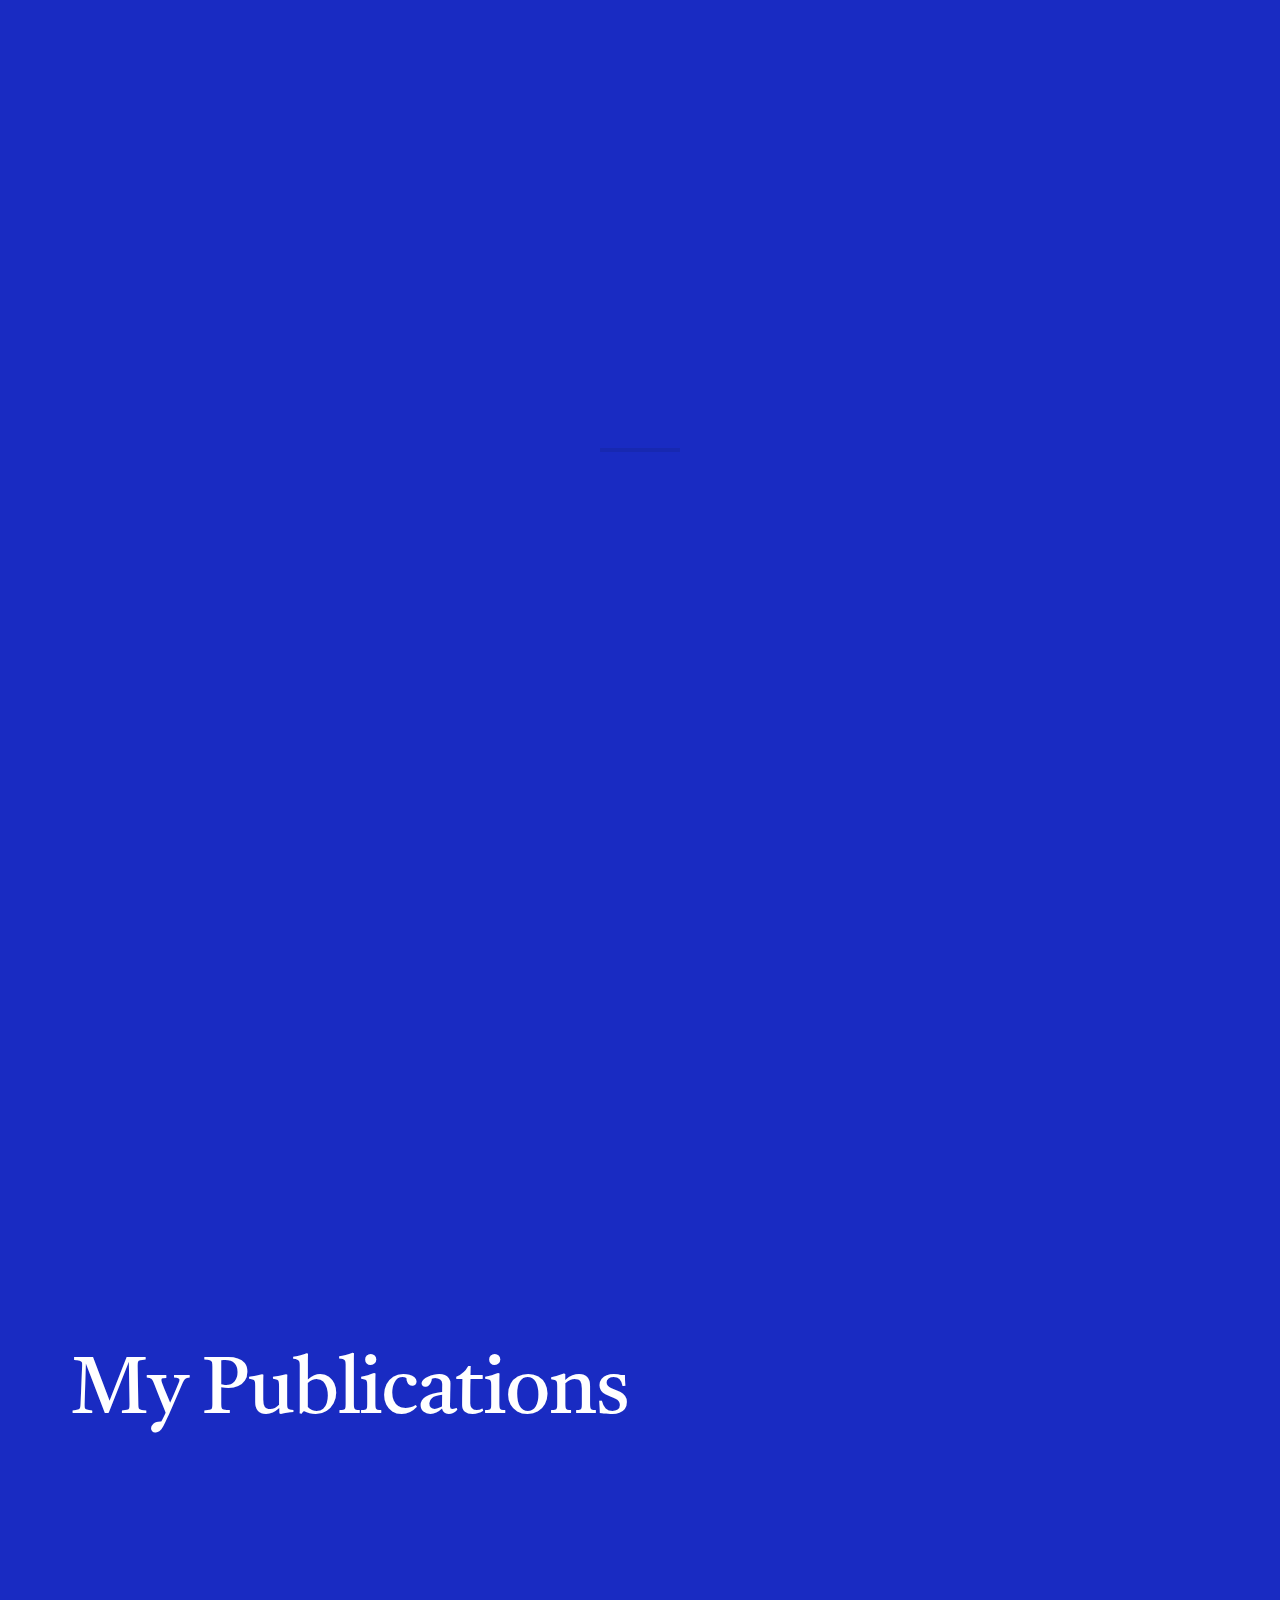
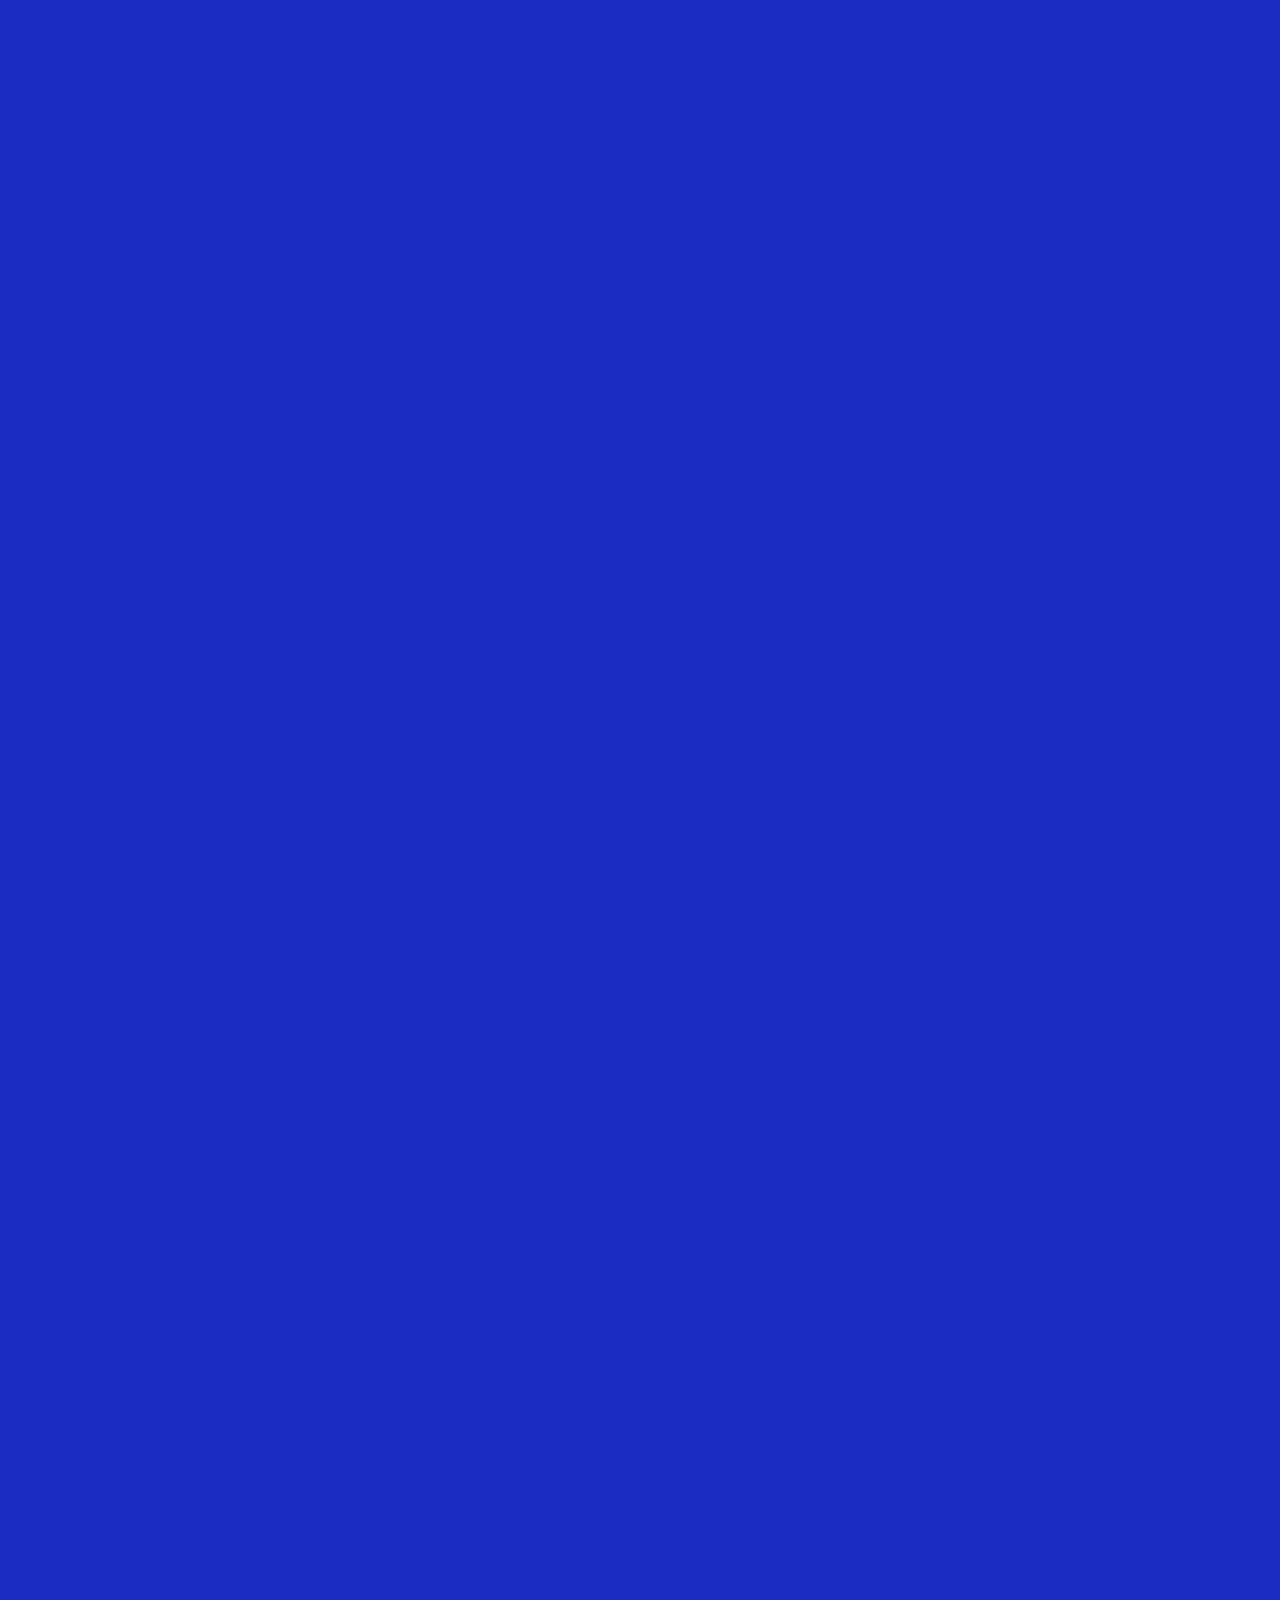
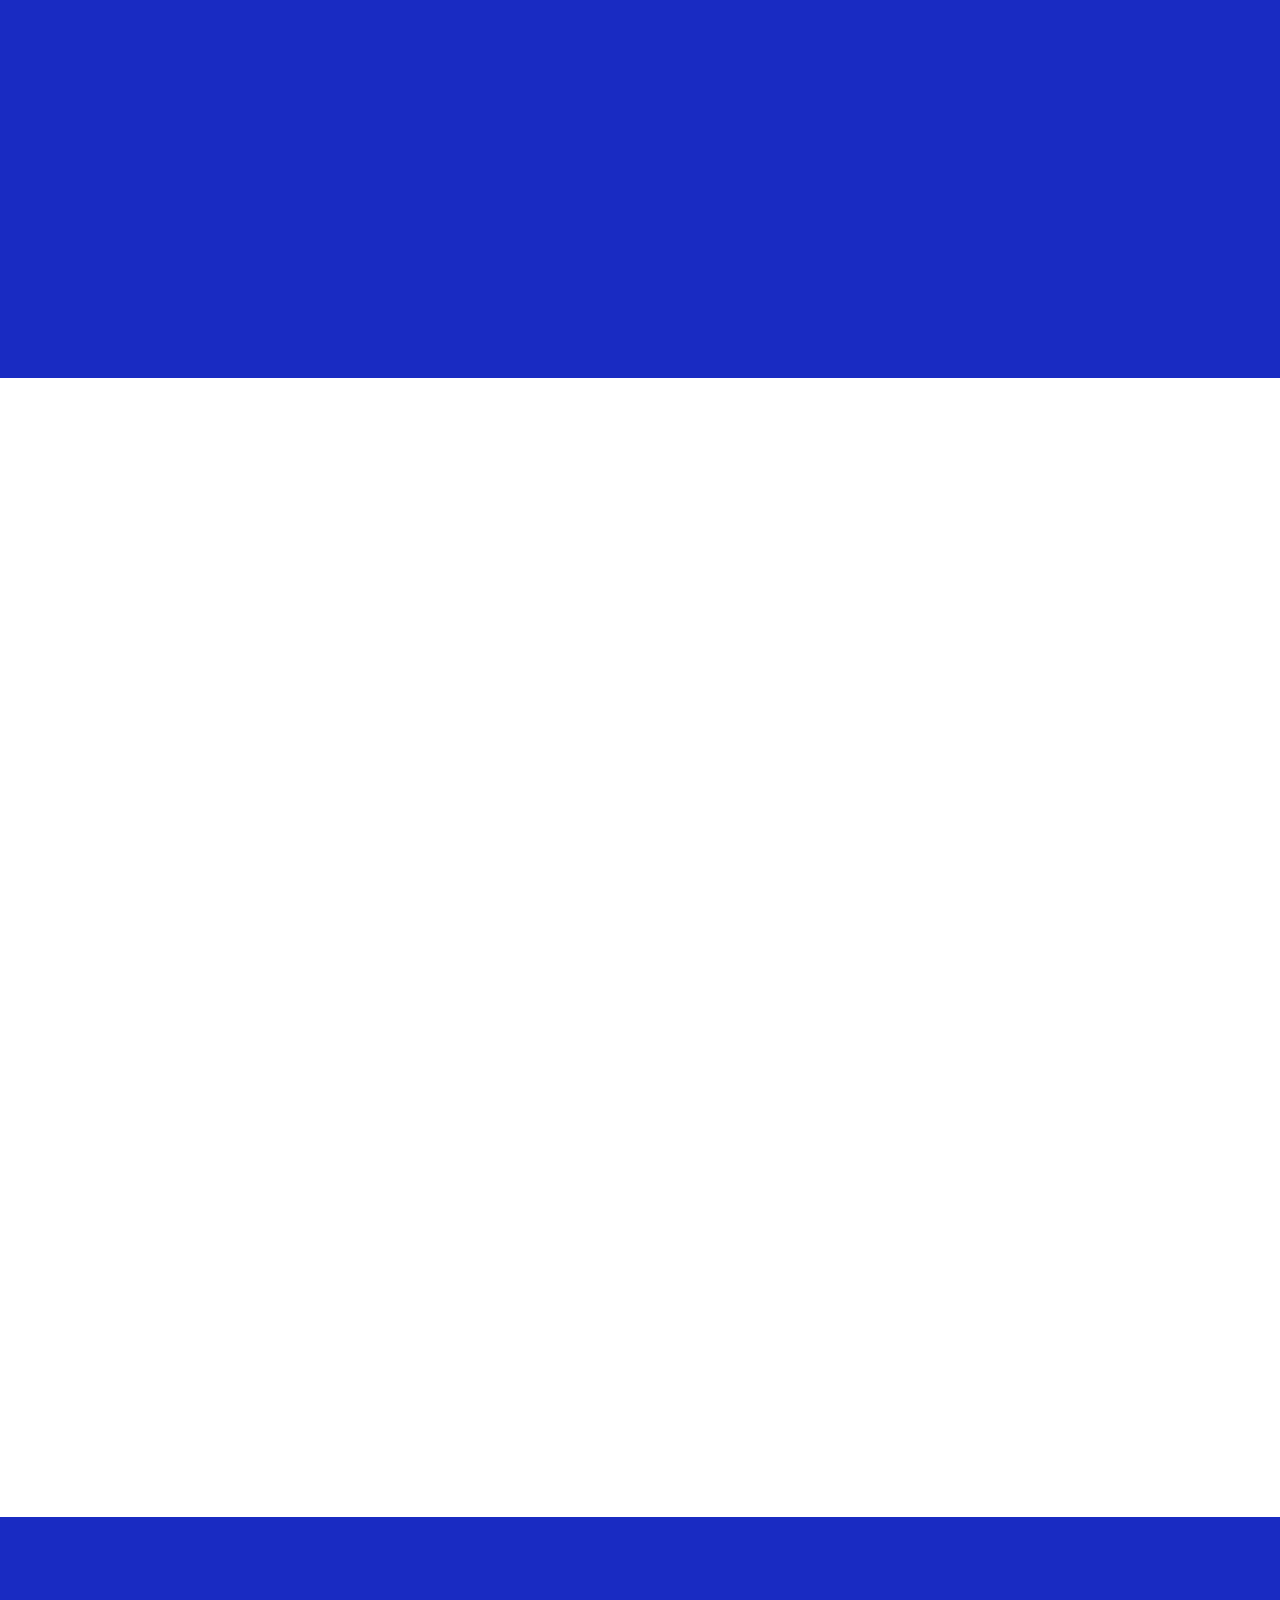
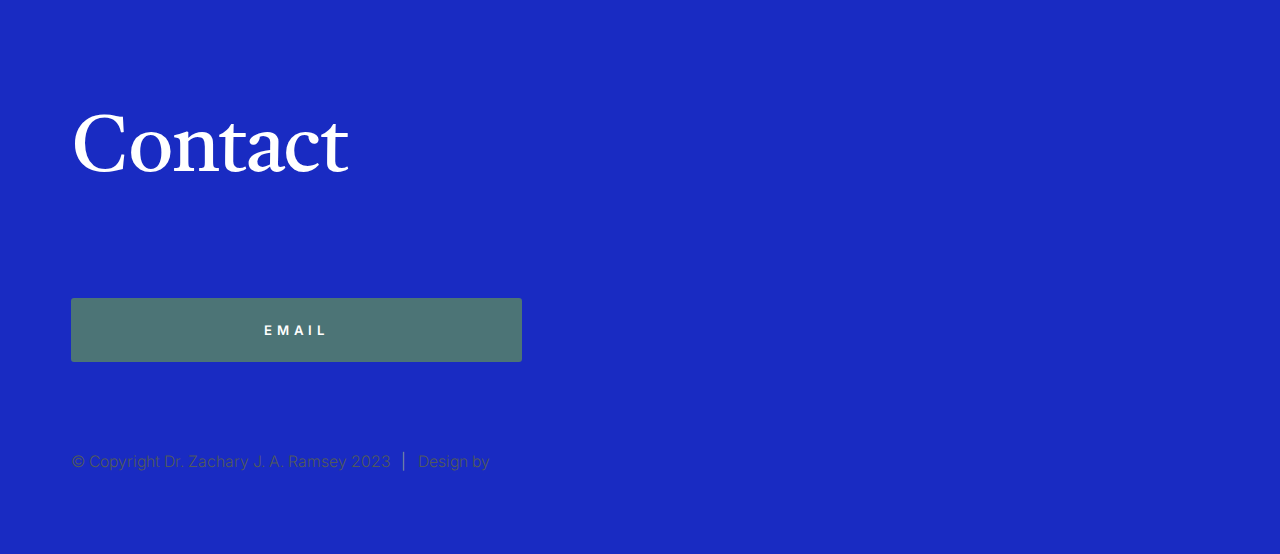
==== commit 86818e13: "add publications" ====
--- a/index.html
+++ b/index.html
@@ -61,12 +61,11 @@
 
                 <nav class="s-header__nav">
                     <ul>
-                        <li class="current"><a href="#intro" class="smoothscroll">Intro</a></li>
-                        <li><a href="#about" class="smoothscroll">About</a></li>
+                        <li class="current"><a href="#about" class="smoothscroll">About Me</a></li>
                         <li><a href="#timeline" class="smoothscroll">My Publications</a></li>
                         <li><a href="#colophon" class="smoothscroll">My Passions</a></li>
                         <li><a href="#colophon" class="smoothscroll">My Interests</a></li>
-                        <li><a href="#colophon" class="smoothscroll">Upcoming Projects</a></li>
+                        <li><a href="#works" class="smoothscroll">Upcoming Projects</a></li>
 
                     </ul>
                 </nav> <!-- end s-header__nav -->
@@ -108,16 +107,13 @@
 
                 <div class="row">
                     <div class="column lg-12">
-                        <h2 class="text-pretitle animate-on-load">About Me</h2>
     
                         <p class="attention-getter animate-on-load">
                             I'm Dr. Zachary J. A. Ramsay, a medical doctor, and clinical epidemiologist. I have worked on critical clinical trials and research studies at the University of the West Indies Sickle Cell Unit where I teach and work as a research fellow. My work has been published in peer-reviewed journals and presented at regional conferences. To meet the growing demand for big data analytics, I'm pursuing a Master of Science in Applied Statistical Modelling and Health Informatics at King's College London as a Chevening Scholar. Here, I aspire to learn new data science and statistical modeling skills to contribute to the national e-health program, public health projects, and epidemiological research studies at the Caribbean Institute for Health Research.
                         </p>
                     </div>
                 </div>
-
             </div> <!-- end s-about__intro -->
-
 
             <div class="s-about__block s-about__career">
 
@@ -139,10 +135,16 @@
                             <div class="timeline__block">
                                 <div class="timeline__bullet"></div>
                                 <div class="timeline__header">
-                                    <h4 class="timeline__title">Sage Journals</h3>
-                                </div>
+                                    <h4 class="timeline__title">Sage Journals                                     
+                                    </h4> 
+
+                                </div>
+                                <div class="container">
+                                   
+                                  </div>
                                 <div class="timeline__desc">
                                     <p>The clinical assessment of foreign body ingestions: Experience in a developing country</p>
+                                <button a href="https://journals.sagepub.com/doi/10.1177/00494755221147355">Visit</button>
                                 </div>
                             </div>
     
@@ -155,6 +157,8 @@
                                 </div>
                                 <div class="timeline__desc">
                                     <p>Numb chin syndrome in sickle cell disease: a case series of Jamaican patients</p>
+                                    <button a href="https://pubmed.ncbi.nlm.nih.gov/33479847/">Visit</button>
+
                                 </div>
                             </div>
 
@@ -165,6 +169,8 @@
                                 </div>
                                 <div class="timeline__desc">
                                     <p> Health-related quality of life and neuropathic pain in sickle cell disease in Jamaica</p>
+                                    <button a href="https://pubmed.ncbi.nlm.nih.gov/33867318/">Visit</button>
+
                                 </div>
                             </div>
                             <div class="timeline__block">
@@ -175,6 +181,8 @@
                                 <div class="timeline__desc">
                                     <p>How Free Is Free Health Care? An Assessment of Universal Health Coverage Among Jamaicans with Sickle Cell Disease </p>
                                 </div>
+                                <button>Visit</button>
+
                             </div>
                             <div class="timeline__block">
                                 <div class="timeline__bullet"></div>
@@ -183,6 +191,8 @@
                                 </div>
                                 <div class="timeline__desc">
                                     <p>Sickle Cell Disease and Pain: Is it all Vaso-occlusive Crises?Sickle Cell Disease and Pain: Is it all Vaso-occlusive Crises?</p>
+                                    <button a href="https://pubmed.ncbi.nlm.nih.gov/34008506/">Visit</button>
+
                                 </div>
                             </div>
     
@@ -193,6 +203,8 @@
                                 </div>
                                 <div class="timeline__desc">
                                     <p>The additional genetic diagnosis of homozygous sickle cell disease in a patient with Waardenburg-Shah syndrome: a case report </p>
+                                    <button>Visit</button>
+
                                 </div>
                             </div>
                          <!-- end timeline -->
@@ -249,9 +261,9 @@
                                My Passions                     </p>
                         </div>
     
-                        <ul class="skill-bars">
-                            <li>
-                            <div class="progress percent95"></div>
+                        <!-- <ul class="skill-bars">
+                            <li> -->
+                            <!-- <div class="progress percent95"></div>
                             <strong>placeholder</strong>
                             </li>
                             <li>
@@ -282,7 +294,7 @@
                             <div class="progress percent75"></div>
                             <strong>placeholder</strong>
                             </li>
-                        </ul>
+                        </ul> -->
     
                     </div>
                 </div> <!-- end s-about__skills -->
@@ -295,7 +307,7 @@
                                My Interests                    </p>
                         </div>
     
-                        <ul class="skill-bars">
+                        <!-- <ul class="skill-bars">
                             <li>
                             <div class="progress percent95"></div>
                             <strong>placeholder</strong>
@@ -328,7 +340,7 @@
                             <div class="progress percent75"></div>
                             <strong>placeholder</strong>
                             </li>
-                        </ul>
+                        </ul> -->
     
                     </div>
                 </div> <!-- end s-about__clients-->
@@ -581,14 +593,14 @@
             <div class="row s-footer__contact-content">
 
                 <div class="column lg-5 md-6 stack-on-900 left-block">
-                    <p>
+                    <!-- <p>
                     Dolorum est et corporis. Unde nobis quo rerum aspernatur cum dolorem 
                     tempore et. Beatae atque nobis qui nam nulla nihil sunt quis. Earum 
-                    minima cum consectetur ab repudiandae sed esse dolores.
+                    minima cum consectetur ab repudiandae sed esse dolores. -->
 
                     <div class="s-footer__buttons">
-                        <a href="mailto:sayhello@augustine.com" class="btn btn--primary u-fullwidth">Say Hello</a>
-                        <a href="#0" class="btn btn--stroke u-fullwidth">Get My CV</a>
+                        <a href="mailto:sayhello@augustine.com" class="btn btn--primary u-fullwidth">Email</a>
+                        <!-- <a href="#0" class="btn btn--stroke u-fullwidth">Get My CV</a> -->
                     </div>
 
                     </p>
@@ -606,7 +618,7 @@
                         </ul>
                     </div> -->
 
-                    <div class="s-footer__social">
+                    <!-- <div class="s-footer__social">
                         <h2 class="text-subtitle">
                             Connect
                         </h2>
@@ -616,7 +628,7 @@
                             <li><a href="#0">Github</a></li>
                             <li><a href="#0">Dribbble</a></li>
                         </ul>
-                    </div>
+                    </div> -->
                     
                 </div>
             </div> <!-- end s-footer__contact-content -->
--- a/css/styles.css
+++ b/css/styles.css
@@ -111,15 +111,7 @@
      * color-error(#ffd1d2), color-success(#c8e675), 
      * color-info(#d7ecfb), color-notice(#fff099)
      */
-    --color-error                  : hsla(359, 100%, 91%, 1);
-    --color-success                : hsla(76, 69%, 68%, 1);
-    --color-info                   : hsla(205, 82%, 91%, 1);
-    --color-notice                 : hsla(51, 100%, 80%, 1);
-    --color-error-content          : hsla(359, 50%, 50%, 1);
-    --color-success-content        : hsla(76, 29%, 28%, 1);
-    --color-info-content           : hsla(205, 32%, 31%, 1);
-    --color-notice-content         : hsla(51, 30%, 30%, 1);
-
+    
     /* shades 
      * generated using 
      * Tint & Shade Generator 
@@ -149,7 +141,7 @@
 
     /* text
      */
-    --color-text                   : var(--color-gray-17);
+    --color-text                   : var(--color-white);
     --color-text-dark              : var(--color-gray-19);
     --color-text-light             : var(--color-gray-12);
     --color-placeholder            : var(--color-gray-12);
@@ -171,14 +163,14 @@
 
     /* preloader
      */
-    --color-preloader-bg           : #CFE6E8;
+    --color-preloader-bg           :  #192BC2;
     --color-loader                 : var(--color-text-dark);
     --color-loader-light           : var(--color-1-lighter);
 
     /* others
      */
-    --color-body                   : #CFE6E8;
-    --color-border                 : rgba(0, 0, 0, .08);
+    --color-body                   :  #192BC2;
+    --color-border                 : white;
     --border-radius                : 3px;
 }
 
@@ -324,7 +316,7 @@
 }
 
 h1 {
-    font-size : 2em;
+    font-size : .5 em;
     margin    : 0.67em 0;
 }
 
@@ -1615,7 +1607,7 @@
     font-weight : 400;
     font-size   : var(--text-lg);
     line-height : 1.8275;
-    color       : var(--color-text-dark);
+    color       : white;
 }
 
 @media screen and (max-width: 900px) {
@@ -1858,7 +1850,11 @@
     flex-flow       : row wrap;
     justify-content : center;
     align-items     : center;
-    background      : var(--color-preloader-bg);
+    background      : var(--color-preloader
+    
+    
+    
+    -bg);
     z-index         : 500;
     height          : 100vh;
     width           : 100%;
@@ -2109,14 +2105,14 @@
     line-height             : calc(var(--btn-height) - 4px);
     padding                 : 0 3.6rem;
     margin                  : 0 0.4rem var(--vspace-0_5) 0;
-    color                   : var(--color-btn-text);
+    color                   : white;
     text-decoration         : none;
     text-align              : center;
     white-space             : nowrap;
     cursor                  : pointer;
     transition              : all .3s;
     border-radius           : var(--border-radius);
-    background-color        : var(--color-btn);
+    background-color        : black;
     border                  : 2px solid var(--color-btn);
     -webkit-font-smoothing  : antialiased;
     -moz-osx-font-smoothing : grayscale;
@@ -2724,14 +2720,14 @@
 }
 
 .text-huge-title {
-    --text-huge       : 9.4rem;
+    --text-huge       : 8rem;
     --text-multiplier : 1;
     font-family       : var(--font-2);
     font-weight       : 400;
     font-size         : calc(var(--text-huge) * var(--text-multiplier));
     line-height       : 1.0638;
     letter-spacing    : -0.02em;
-    color             : var(--color-text-dark);
+    color             : white;
     margin-top        : 0;
 }
 
@@ -2920,8 +2916,8 @@
 }
 
 .s-header__branding .site-title {
-    margin  : 0;
-    padding : 0;
+    margin: 0 ;
+    padding-right: 20%; ;
 }
 
 .s-header__branding a {
@@ -2929,7 +2925,7 @@
     padding : 0;
     outline : 0;
     border  : none;
-    color   : var(--color-text-dark);
+    color   : white;
 }
 
 /* --------------------------------------------------------------------
@@ -2945,7 +2941,7 @@
     font-size           : 2rem;
     font-weight         : 400;
     line-height         : var(--vspace-1);
-    color               : var(--color-text-dark);
+    color               : white;
     padding             : 0 1.8rem;
     transition-property : color, background-color;
 }
@@ -3013,7 +3009,7 @@
 
 .s-header__menu-toggle span {
     display          : block;
-    background-color : var(--color-text-dark);
+    background-color : white;
     width            : 28px;
     height           : 2px;
     margin-top       : -1px;
@@ -3232,7 +3228,7 @@
 }
 
 .s-intro__text-huge {
-    --text-huge-size : 24.6rem;
+    --text-huge-size : 10.6rem;
     font-size        : var(--text-huge-size);
     line-height      : 1;
     letter-spacing   : -0.015em;
@@ -3246,9 +3242,9 @@
  * -------------------------------------------------------------------- */
 .s-intro__bg {
     aspect-ratio        : 1/1;
-    width               : 100%;
+    width               : 30%;
     background-color    : var(--color-gray-4);
-    background-image    : url(../images/intro-bg.jpg);
+    background-image    : url(#);
     background-repeat   : no-repeat;
     background-position : center;
     background-size     : cover;
@@ -3276,7 +3272,7 @@
  * ------------------------------------------------------------------- */
 @media screen and (max-width: 1400px) {
     .s-intro__text-huge {
-        --text-huge-size : 22rem;
+        --text-huge-size : 5rem;
     }
 }
 
@@ -3375,7 +3371,7 @@
     display          : block;
     height           : 1px;
     width            : 3.2rem;
-    background-color : var(--color-border);
+    background-color : white;
     position         : absolute;
     top              : 50%;
     left             : calc(var(--timeline-vertical-border-pos) + 1px);
@@ -3417,6 +3413,7 @@
     line-height   : 1.0966;
     margin-top    : 0;
     margin-bottom : var(--vspace-0_125);
+    color: white;
 }
 
 .timeline__meta {
@@ -3432,7 +3429,7 @@
     line-height    : var(--vspace-0_75);
     text-transform : uppercase;
     letter-spacing : .15em;
-    color          : var(--color-1-dark);
+    color          : yellow;
     margin-top     : -.2rem;
 }
 
@@ -3441,6 +3438,7 @@
  * -------------------------------------------------------------------- */
 .s-about__skills {
     padding-top : var(--vspace-3);
+    color: white;
 }
 
 .s-about__skills .text-subtitle::after {
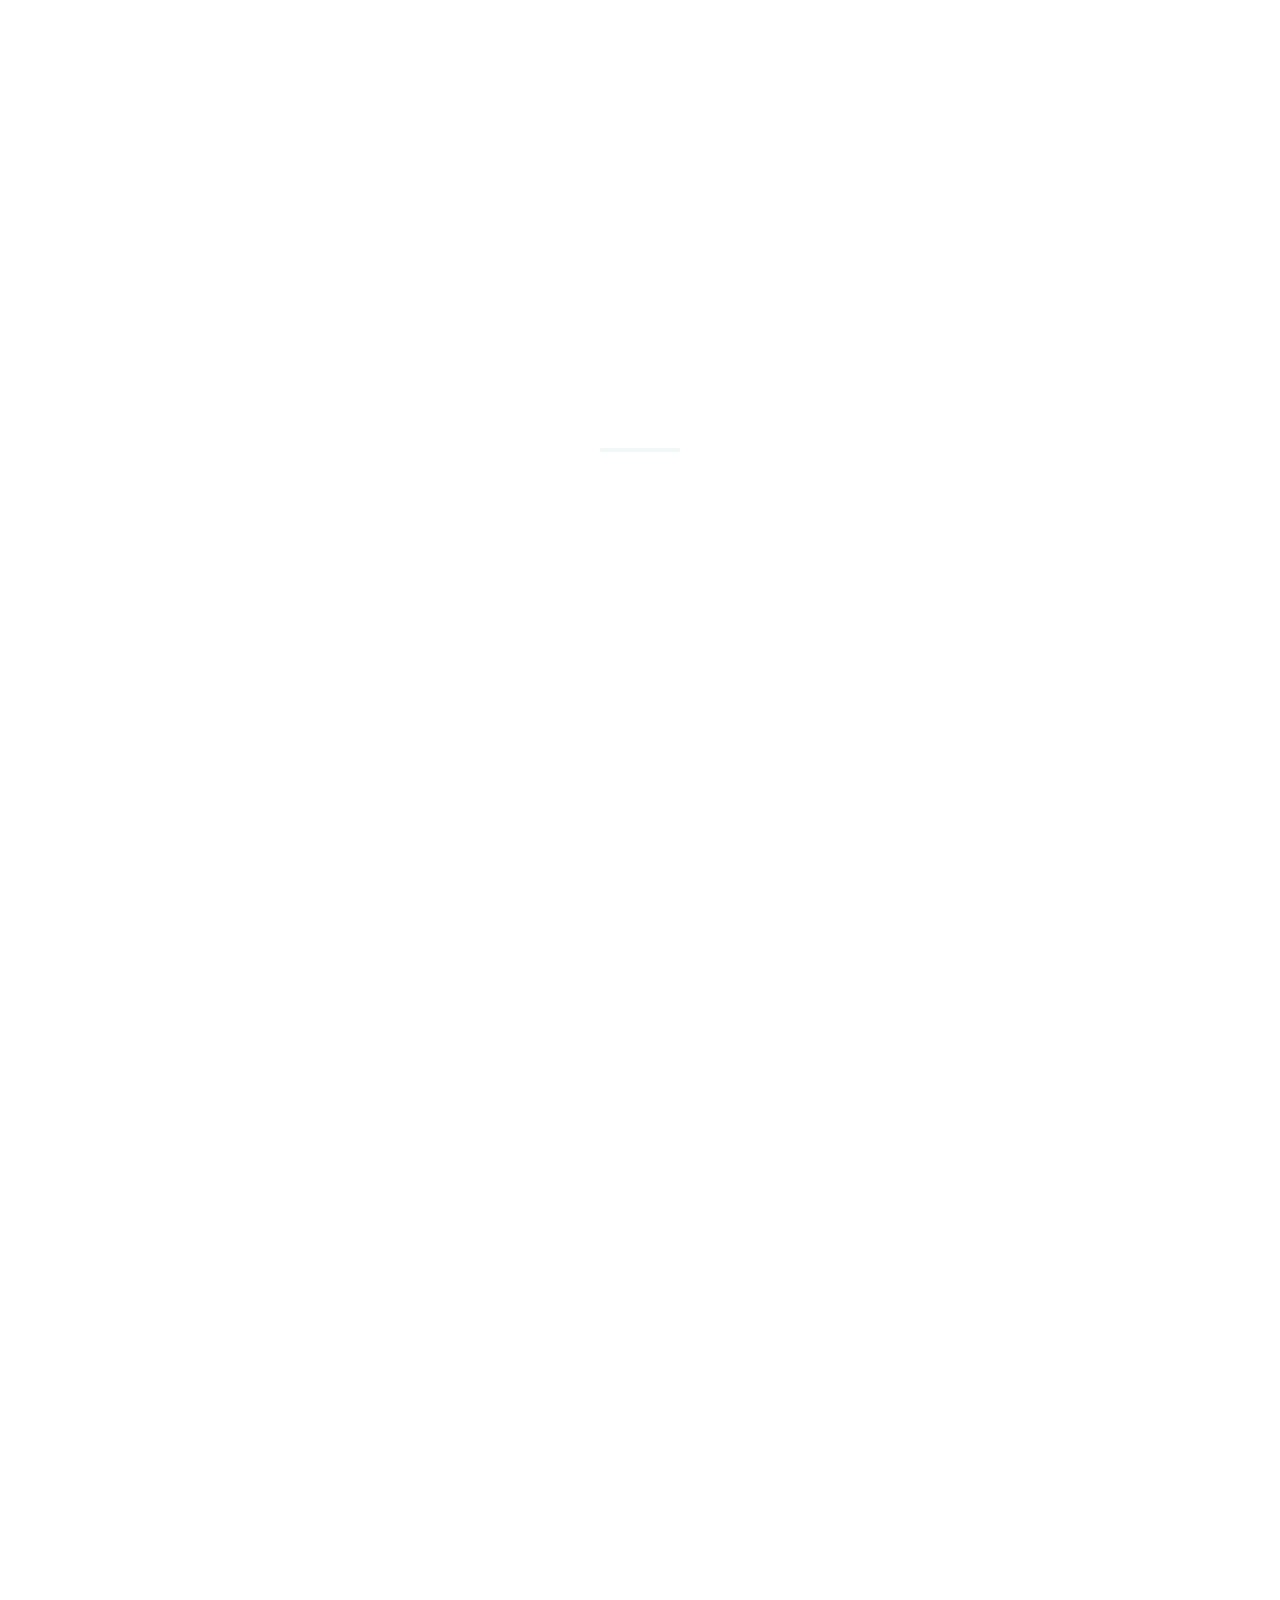
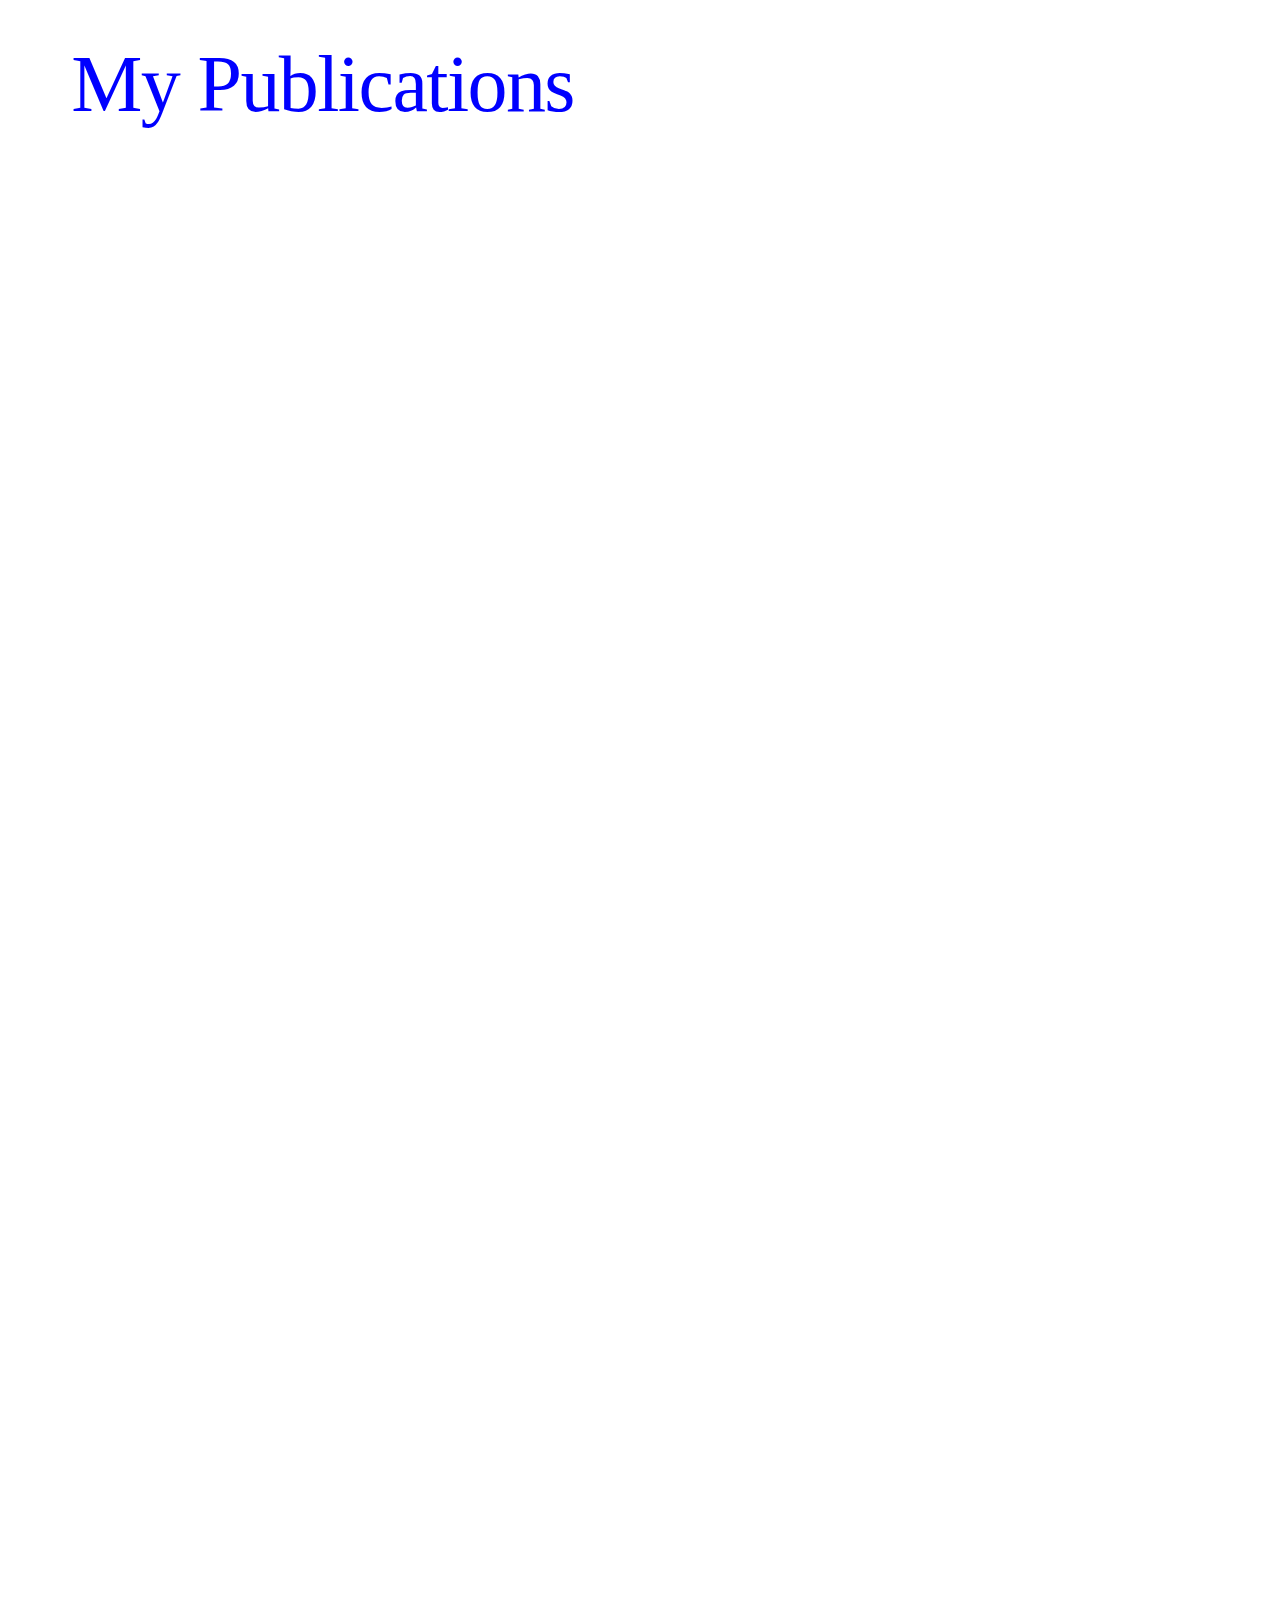
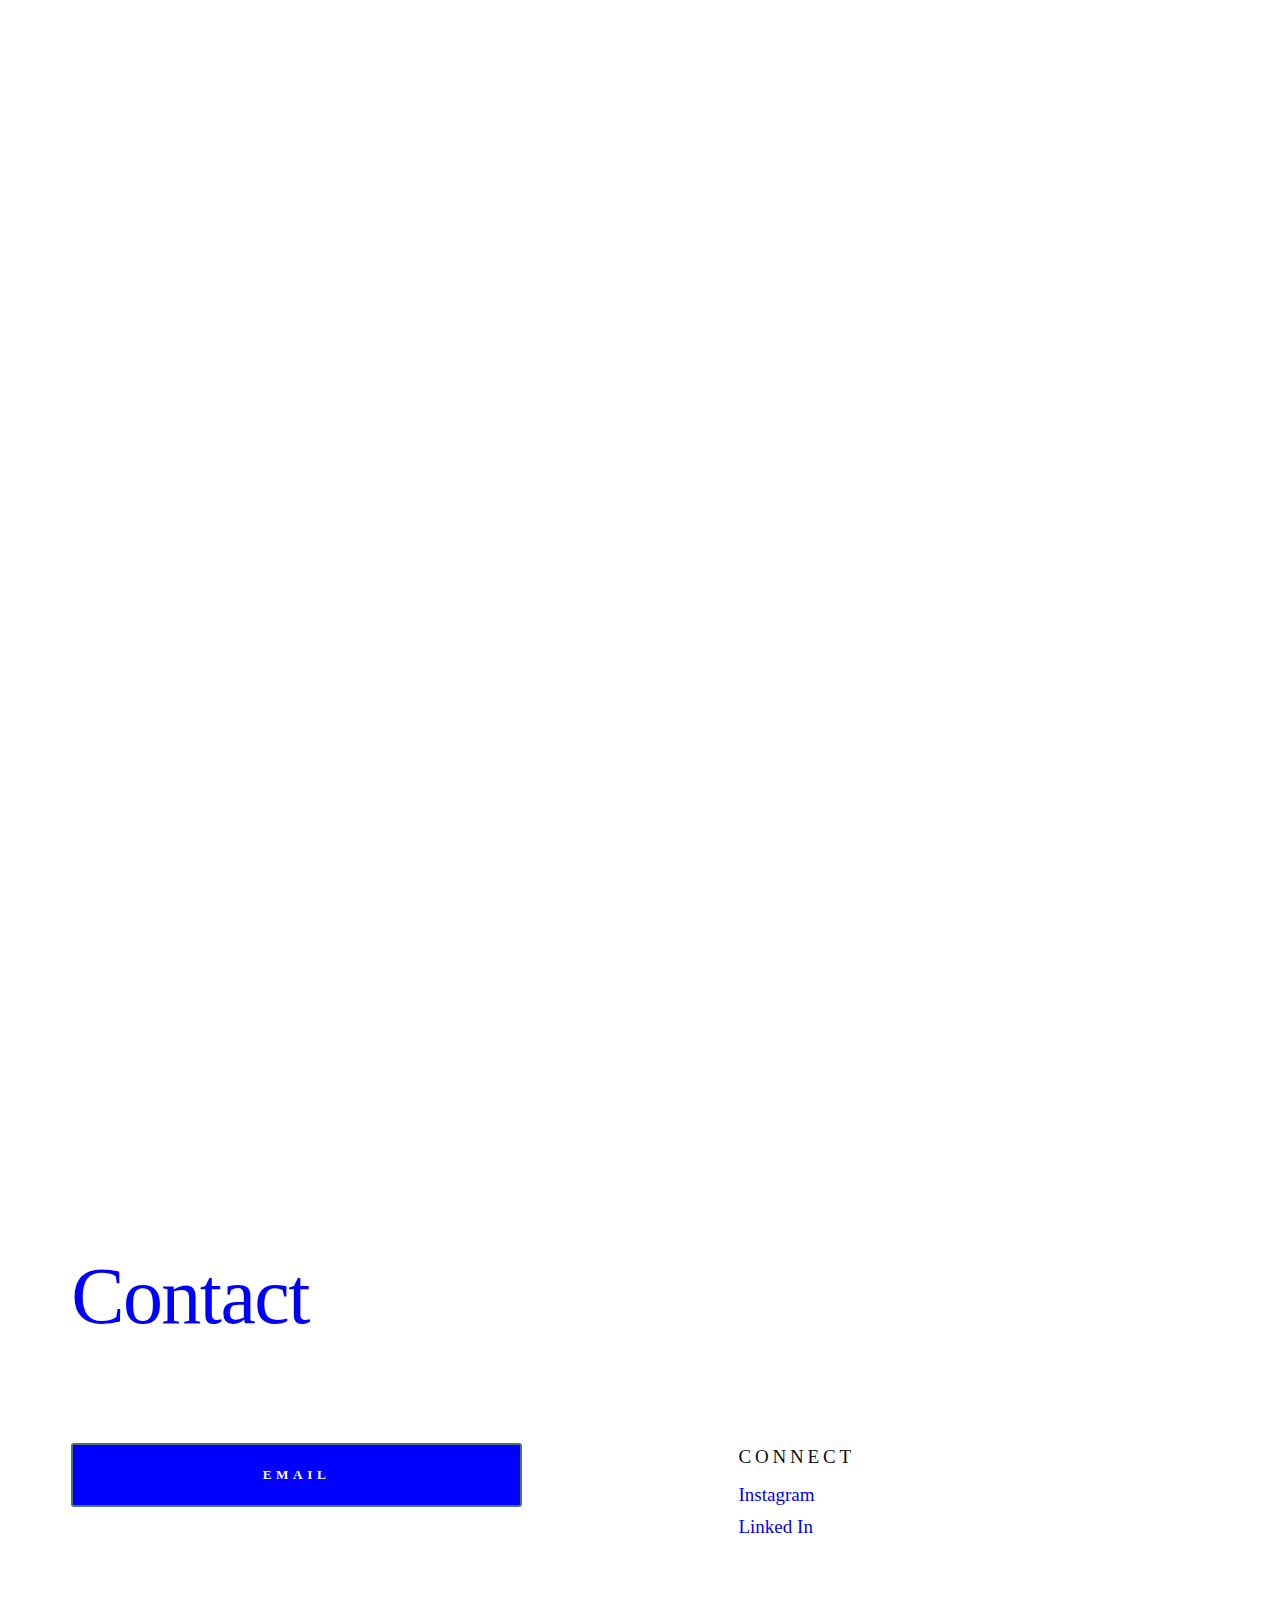
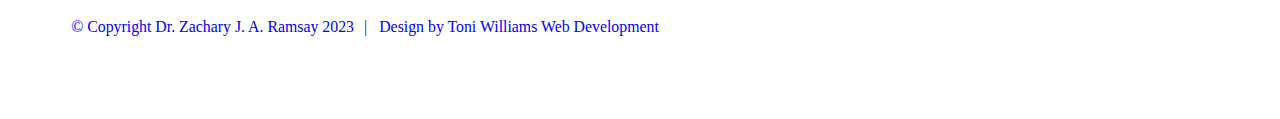
==== commit 8b3a856a: "ui cleanup" ====
--- a/index.html
+++ b/index.html
@@ -6,8 +6,9 @@
     ================================================== -->
     <meta charset="utf-8">
     <meta name="viewport" content="width=device-width, initial-scale=1">
-    <title>Dr. Zachary J. A. Ramsey</title>
-
+    <title>Dr. Zachary J. A. Ramsay</title>
+ 
+    <link rel="manifest" href="/site.webmanifest">
     <script>
         document.documentElement.classList.remove('no-js');
         document.documentElement.classList.add('js');
@@ -20,11 +21,14 @@
 
     <!-- favicons
     ================================================== -->
-    <link rel="apple-touch-icon" sizes="180x180" href="apple-touch-icon.png">
+
+    <!-- <link rel="apple-touch-icon" sizes="180x180" href="apple-touch-icon.png">
     <link rel="icon" type="image/png" sizes="32x32" href="favicon-32x32.png">
-    <link rel="icon" type="image/png" sizes="16x16" href="favicon-16x16.png">
-    <link rel="manifest" href="site.webmanifest">
-
+    <link rel="icon" type="image/png" sizes="16x16" href="favicon-16x16.png"> -->
+    <!-- <link rel="manifest" href="site.webmanifest"> -->
+    <link rel="apple-touch-icon" sizes="180x180" href="/images/apple-touch-icon.png">
+    <link rel="icon" type="image/png" sizes="32x32" href="/images/favicon-32x32.png">
+    <link rel="icon" type="image/png" sizes="16x16" href="/images/favicon-16x16.png">
 </head>
 
 
@@ -63,9 +67,10 @@
                     <ul>
                         <li class="current"><a href="#about" class="smoothscroll">About Me</a></li>
                         <li><a href="#timeline" class="smoothscroll">My Publications</a></li>
-                        <li><a href="#colophon" class="smoothscroll">My Passions</a></li>
-                        <li><a href="#colophon" class="smoothscroll">My Interests</a></li>
-                        <li><a href="#works" class="smoothscroll">Upcoming Projects</a></li>
+                        <!-- <li><a href="#passions" class="smoothscroll">My Passions</a></li>
+                        <li><a href="#interests" class="smoothscroll">My Interests</a></li>
+                        <li><a href="#works" class="smoothscroll">Upcoming Projects</a></li> -->
+                        <li><a href="#contact" class="smoothscroll">Contact</a></li>
 
                     </ul>
                 </nav> <!-- end s-header__nav -->
@@ -86,12 +91,11 @@
 
                     <div class="s-intro__text">
                         <h1 class="s-intro__text-huge animate-on-load">
-                            Dr. Zachary J. A. Ramsey
+                            Dr. Zachary J. A. Ramsay
                         </h1>
                     </div>
 
                     <div class="s-intro__bg"></div> 
-
                 </div>
             </div>
 
@@ -115,17 +119,17 @@
                 </div>
             </div> <!-- end s-about__intro -->
 
-            <div class="s-about__block s-about__career">
-
-                <div class="row s-about__career-header">
-                    <div class="column lg-12">
-    
-                        <p class="text-huge-title">
+            <div  class="s-about__block s-about__career">
+
+                <div  class="row s-about__career-header">
+                    <div  class="column lg-12">
+    
+                        <p id="timeline" class="text-huge-title">
 My Publications                        </p>
                     </div>
                 </div>
 
-                <div id="#timeline" class="row s-about__timeline" data-animate-block>
+                <div class="row s-about__timeline" data-animate-block>
                     <div class="column lg-6 stack-on-900 s-about__timeline-section" data-animate-el>
     
                         
@@ -135,7 +139,7 @@
                             <div class="timeline__block">
                                 <div class="timeline__bullet"></div>
                                 <div class="timeline__header">
-                                    <h4 class="timeline__title">Sage Journals                                     
+                                    <h4 class="timeline__title">The clinical assessment of foreign body ingestions: Experience in a developing country                                    
                                     </h4> 
 
                                 </div>
@@ -143,8 +147,8 @@
                                    
                                   </div>
                                 <div class="timeline__desc">
-                                    <p>The clinical assessment of foreign body ingestions: Experience in a developing country</p>
-                                <button a href="https://journals.sagepub.com/doi/10.1177/00494755221147355">Visit</button>
+                                    <p>Sage Journals </p>
+                                <a href="https://journals.sagepub.com/doi/10.1177/00494755221147355"><button>VISIT</button></a>
                                 </div>
                             </div>
     
@@ -157,7 +161,7 @@
                                 </div>
                                 <div class="timeline__desc">
                                     <p>Numb chin syndrome in sickle cell disease: a case series of Jamaican patients</p>
-                                    <button a href="https://pubmed.ncbi.nlm.nih.gov/33479847/">Visit</button>
+                                    <a href="https://pubmed.ncbi.nlm.nih.gov/33479847/" target="_blank"><button>Visit</button></a>
 
                                 </div>
                             </div>
@@ -169,7 +173,7 @@
                                 </div>
                                 <div class="timeline__desc">
                                     <p> Health-related quality of life and neuropathic pain in sickle cell disease in Jamaica</p>
-                                    <button a href="https://pubmed.ncbi.nlm.nih.gov/33867318/">Visit</button>
+                                    <a href="_https://pubmed.ncbi.nlm.nih.gov/33867318/" target="_blank"><button>Visit</button></a>
 
                                 </div>
                             </div>
@@ -190,8 +194,8 @@
                                     <h4 class="timeline__title">The Clinical Journal of Pain</h4>
                                 </div>
                                 <div class="timeline__desc">
-                                    <p>Sickle Cell Disease and Pain: Is it all Vaso-occlusive Crises?Sickle Cell Disease and Pain: Is it all Vaso-occlusive Crises?</p>
-                                    <button a href="https://pubmed.ncbi.nlm.nih.gov/34008506/">Visit</button>
+                                    <p>Sickle Cell Disease and Pain: Is it all Vaso-occlusive Crises?</p>
+                                    <button a href="https://pubmed.ncbi.nlm.nih.gov/34008506/" target="_blank">Visit</button>
 
                                 </div>
                             </div>
@@ -245,16 +249,16 @@
      
                         </div> <!-- end timeline -->
                         
-                    </div> <!-- end s-about__timeline-section -->
-    
-                </div> <!-- end about__timeline -->
-
-                <div class="row s-about__skills" data-animate-block>
+                    <!-- </div> <!-- end s-about__timeline-section -->
+    
+                </div> <!-- end about__timeline 
+
+                <div id="passions" class="row s-about__skills" data-animate-block>
                     <div class="column lg-12" data-animate-el>
     
                         <!-- <h2 class="text-subtitle">
                             Skills & Expertise
-                        </h2> -->
+                        </h2> 
                         <div class="column lg-12">
     
                             <p class="text-huge-title">
@@ -297,9 +301,9 @@
                         </ul> -->
     
                     </div>
-                </div> <!-- end s-about__skills -->
-
-                <div class="row s-about__clients" data-animate-block>
+                </div> <!-- end s-about__skills 
+
+                <div id="interests" class="row s-about__clients" data-animate-block>
                     <div class="column lg-12" data-animate-el>
                         <div class="column lg-12">
     
@@ -351,7 +355,7 @@
 
 
         <!-- # works
-        ================================================== -->
+        ================================================== 
         <section id="works" class="s-works">
 
             <div class="row">
@@ -384,7 +388,7 @@
                             <p>placeholder</p>
                         </div>
                     </div>
-                </div> <!-- end column -->
+                </div> <!-- end column 
                 <div class="column" data-animate-el>
                     <div class="folio-item">
                         <div class="folio-item__thumb">
@@ -404,7 +408,7 @@
                             <p>placeholder</p>
                         </div>
                     </div>
-                </div> <!-- end column -->
+                </div> <!-- end column 
                 <div class="column" data-animate-el>
                     <div class="folio-item">
                         <div class="folio-item__thumb">
@@ -424,7 +428,7 @@
                             <p>placeholder</p>
                         </div>
                     </div>
-                </div> <!-- end column -->
+                </div>  end column 
                 <div class="column" data-animate-el>
                     <div class="folio-item">
                         <div class="folio-item__thumb">
@@ -446,7 +450,7 @@
                             <p>placeholder</p>
                         </div>
                     </div>
-                </div> <!-- end column -->
+                </div> <!-- end column 
                 <div class="column" data-animate-el>
                     <div class="folio-item">
                         <div class="folio-item__thumb">
@@ -465,8 +469,8 @@
                         <div class="folio-item__caption">
                             <p>placeholder</p>
                         </div>
-                    </div>
-                </div> <!-- end column -->
+                    </div> -->
+                </div> <!-- end column 
                 <div class="column" data-animate-el>
                     <div class="folio-item">
                         <div class="folio-item__thumb">
@@ -578,7 +582,7 @@
 
         <!-- # site footer
         ================================================== -->
-        <footer id="colophon" class="s-footer">
+        <footer id="contact" class="s-footer">
 
             <div class="row s-footer__contact-header">
                 <div class="column lg-12">
@@ -618,25 +622,23 @@
                         </ul>
                     </div> -->
 
-                    <!-- <div class="s-footer__social">
+                    <div class="s-footer__social">
                         <h2 class="text-subtitle">
                             Connect
                         </h2>
                         <ul class="link-list">
-                            <li><a href="#0">Facebook</a></li>
-                            <li><a href="#0">Twitter</a></li>
-                            <li><a href="#0">Github</a></li>
-                            <li><a href="#0">Dribbble</a></li>
+                            <li><a href="#0">Instagram</a></li>
+                            <li><a href="#0">Linked In <i class="fa-brands fa-linkedin"></i></a></li>
                         </ul>
-                    </div> -->
+                    </div> 
                     
                 </div>
             </div> <!-- end s-footer__contact-content -->
 
             <div class="row s-footer__bottom">
                 <div class="column ss-copyright">
-                    <span>© Copyright Dr. Zachary J. A. Ramsey 2023</span> 
-                    <span>Design by <a href="https://toniwilliamsdev.com/">Toni Williams Web Development</a></span>
+                    <span>© Copyright Dr. Zachary J. A. Ramsay 2023</span> 
+                     <span><a href="/toniwilliamsdev.com">Design by Toni Williams Web Development</a></span> 
                 </div>
 
                 <div class="ss-go-top">
--- a/css/styles.css
+++ b/css/styles.css
@@ -1,4 +1,4 @@
-/* =================================================================== 
+git /* =================================================================== 
  * Augustine Main Stylesheet
  * Template Ver. 1.0.0
  * 03-16-2022
@@ -92,7 +92,7 @@
     /* color-1(#5F9295)
      * color-2(#2D2327)
      */
-    --color-1                      : #192BC2;
+    --color-1                      : blue;
     --color-2                      : hsla(336, 13%, 16%, 1);
 
     /* theme color variations
@@ -163,13 +163,15 @@
 
     /* preloader
      */
-    --color-preloader-bg           :  #192BC2;
+    --color-preloader-bg           :  white
     --color-loader                 : var(--color-text-dark);
     --color-loader-light           : var(--color-1-lighter);
 
     /* others
      */
-    --color-body                   :  #192BC2;
+    --color-body                   : white;
+    
+    ;
     --color-border                 : white;
     --border-radius                : 3px;
 }
@@ -304,7 +306,7 @@
 html {
     line-height              : 1.15;
     -webkit-text-size-adjust : 100%;
-    color: #192BC2
+    color: green
 }
 
 body {
@@ -1300,7 +1302,10 @@
 /* links
  */
 a {
-    color      : var(--color-1-dark);
+    color      : black
+    
+    
+    ;
     transition : all 0.3s ease-in-out;
 }
 
@@ -1607,7 +1612,7 @@
     font-weight : 400;
     font-size   : var(--text-lg);
     line-height : 1.8275;
-    color       : white;
+    color       :black
 }
 
 @media screen and (max-width: 900px) {
@@ -2112,7 +2117,7 @@
     cursor                  : pointer;
     transition              : all .3s;
     border-radius           : var(--border-radius);
-    background-color        : black;
+    background-color        : blue;
     border                  : 2px solid var(--color-btn);
     -webkit-font-smoothing  : antialiased;
     -moz-osx-font-smoothing : grayscale;
@@ -2141,7 +2146,7 @@
 input[type="submit"].btn--primary,
 input[type="reset"].btn--primary,
 input[type="button"].btn--primary {
-    background   : var(--color-btn-primary);
+    background   : blue;
     border-color : var(--color-btn-primary);
     color        : var(--color-btn-primary-text);
 }
@@ -2727,7 +2732,7 @@
     font-size         : calc(var(--text-huge) * var(--text-multiplier));
     line-height       : 1.0638;
     letter-spacing    : -0.02em;
-    color             : white;
+    color             : blue;
     margin-top        : 0;
 }
 
@@ -2881,7 +2886,7 @@
     z-index          : 100;
     display          : flex;
     height           : var(--header-height);
-    background-color : var(--color-body);
+    background-color : blue;
     width            : 100%;
     transition       : height 0.4s cubic-bezier(0.215, 0.61, 0.355, 1);
     position         : absolute;
@@ -2917,7 +2922,7 @@
 
 .s-header__branding .site-title {
     margin: 0 ;
-    padding-right: 20%; ;
+    padding-right: 0%; 
 }
 
 .s-header__branding a {
@@ -2941,14 +2946,14 @@
     font-size           : 2rem;
     font-weight         : 400;
     line-height         : var(--vspace-1);
-    color               : white;
+    color               :white;
     padding             : 0 1.8rem;
     transition-property : color, background-color;
 }
 
 .s-header__nav a:focus,
 .s-header__nav a:hover {
-    color : var(--color-1);
+    color : blue;
 }
 
 .s-header__nav ul {
@@ -2957,10 +2962,12 @@
     flex-flow  : row nowrap;
     margin     : 0;
     padding    : 0;
+    color: blue;
+  
 }
 
 .s-header__nav li {
-    padding-left : 0;
+    padding-left : 10;
 }
 
 /* --------------------------------------------------------------------
@@ -3009,7 +3016,7 @@
 
 .s-header__menu-toggle span {
     display          : block;
-    background-color : white;
+    background-color : blue;
     width            : 28px;
     height           : 2px;
     margin-top       : -1px;
@@ -3220,7 +3227,7 @@
     line-height    : 1.0998;
     letter-spacing : -.01em;
     margin-top     : 0;
-    color          : white;
+    color          : blue;
 }
 
 .s-intro__text h3 span {
@@ -3228,13 +3235,13 @@
 }
 
 .s-intro__text-huge {
-    --text-huge-size : 10.6rem;
+    --text-huge-size : 11rem;
     font-size        : var(--text-huge-size);
     line-height      : 1;
     letter-spacing   : -0.015em;
     margin-top       : calc(var(--text-huge-size) / 2 * -1.2);
     margin-bottom    : var(--vspace-1_25);
-    color            : white;
+    color            : blue;
 }
 
 /* --------------------------------------------------------------------
@@ -3242,9 +3249,11 @@
  * -------------------------------------------------------------------- */
 .s-intro__bg {
     aspect-ratio        : 1/1;
-    width               : 30%;
+    width               : 50%;
+    margin-left: 20%;
+    margin-top: 10%;
     background-color    : var(--color-gray-4);
-    background-image    : url(#);
+    background-image    : url(../images/ZacharyRamsey.jpeg);
     background-repeat   : no-repeat;
     background-position : center;
     background-size     : cover;
@@ -3409,13 +3418,16 @@
 .timeline__title {
     font-family   : var(--font-2);
     font-weight   : 400;
-    font-size     : var(--text-xl);
+    font-size     : 60px;
     line-height   : 1.0966;
     margin-top    : 0;
     margin-bottom : var(--vspace-0_125);
-    color: white;
-}
-
+    color: blue;
+    WIDTH: 100%;
+}
+.timeline__desc{
+    color: black;
+}
 .timeline__meta {
     font-family   : var(--font-1);
     font-weight   : 400;
@@ -3429,7 +3441,7 @@
     line-height    : var(--vspace-0_75);
     text-transform : uppercase;
     letter-spacing : .15em;
-    color          : yellow;
+    color          : blue;
     margin-top     : -.2rem;
 }
 
@@ -3438,7 +3450,7 @@
  * -------------------------------------------------------------------- */
 .s-about__skills {
     padding-top : var(--vspace-3);
-    color: white;
+    color: black;
 }
 
 .s-about__skills .text-subtitle::after {
@@ -3632,7 +3644,7 @@
 .s-works {
     padding-top      : calc(6 * var(--space));
     padding-bottom   : calc(5.5 * var(--space));
-    background-color : white;
+    background-color :white;
 }
 
 /* ------------------------------------------------------------------- 
@@ -3733,7 +3745,7 @@
 }
 
 .folio-item__meta .project-link {
-    color  : var(--color-text);
+    color  : black;
     margin : 0 .8rem;
 }
 
@@ -4003,13 +4015,13 @@
 }
 
 .s-footer .link-list a {
-    color  : var(--color-text);
+    color  : blue;
     border : none;
 }
 
 .s-footer .link-list a:focus,
 .s-footer .link-list a:hover {
-    color : var(--color-1);
+    color : white;
 }
 
 .s-footer__contact-header {
@@ -4028,7 +4040,7 @@
     padding-top : var(--vspace-1_25);
     font-size   : var(--text-sm);
     line-height : var(--vspace-0_75);
-    color       : var(--color-gray-14);
+    color       : blue;
 }
 
 .s-footer__bottom a {
@@ -4046,7 +4058,7 @@
     content : "|";
     display : inline-block;
     padding : 0 .8rem 0 1rem;
-    color   : var(--color-gray-10);
+    color   : blue;
 }
 
 .ss-copyright span:last-child::after {
